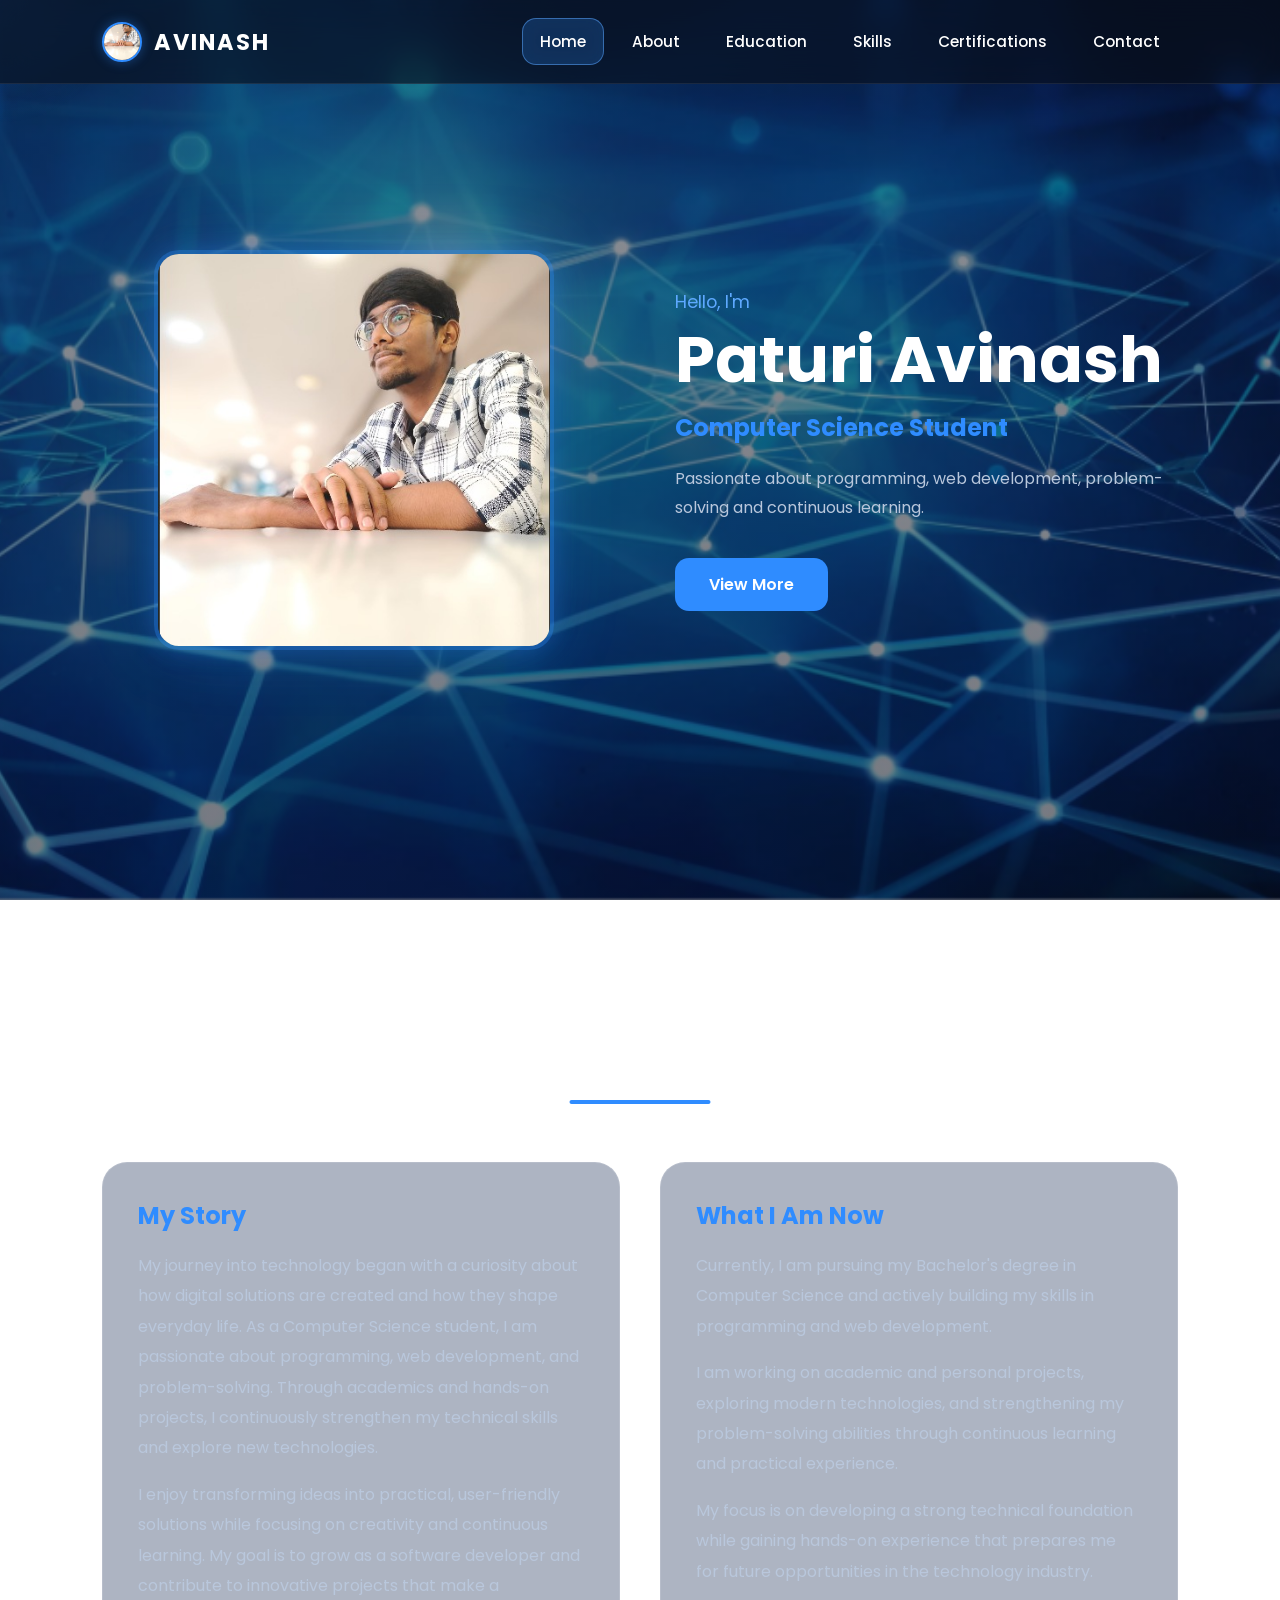
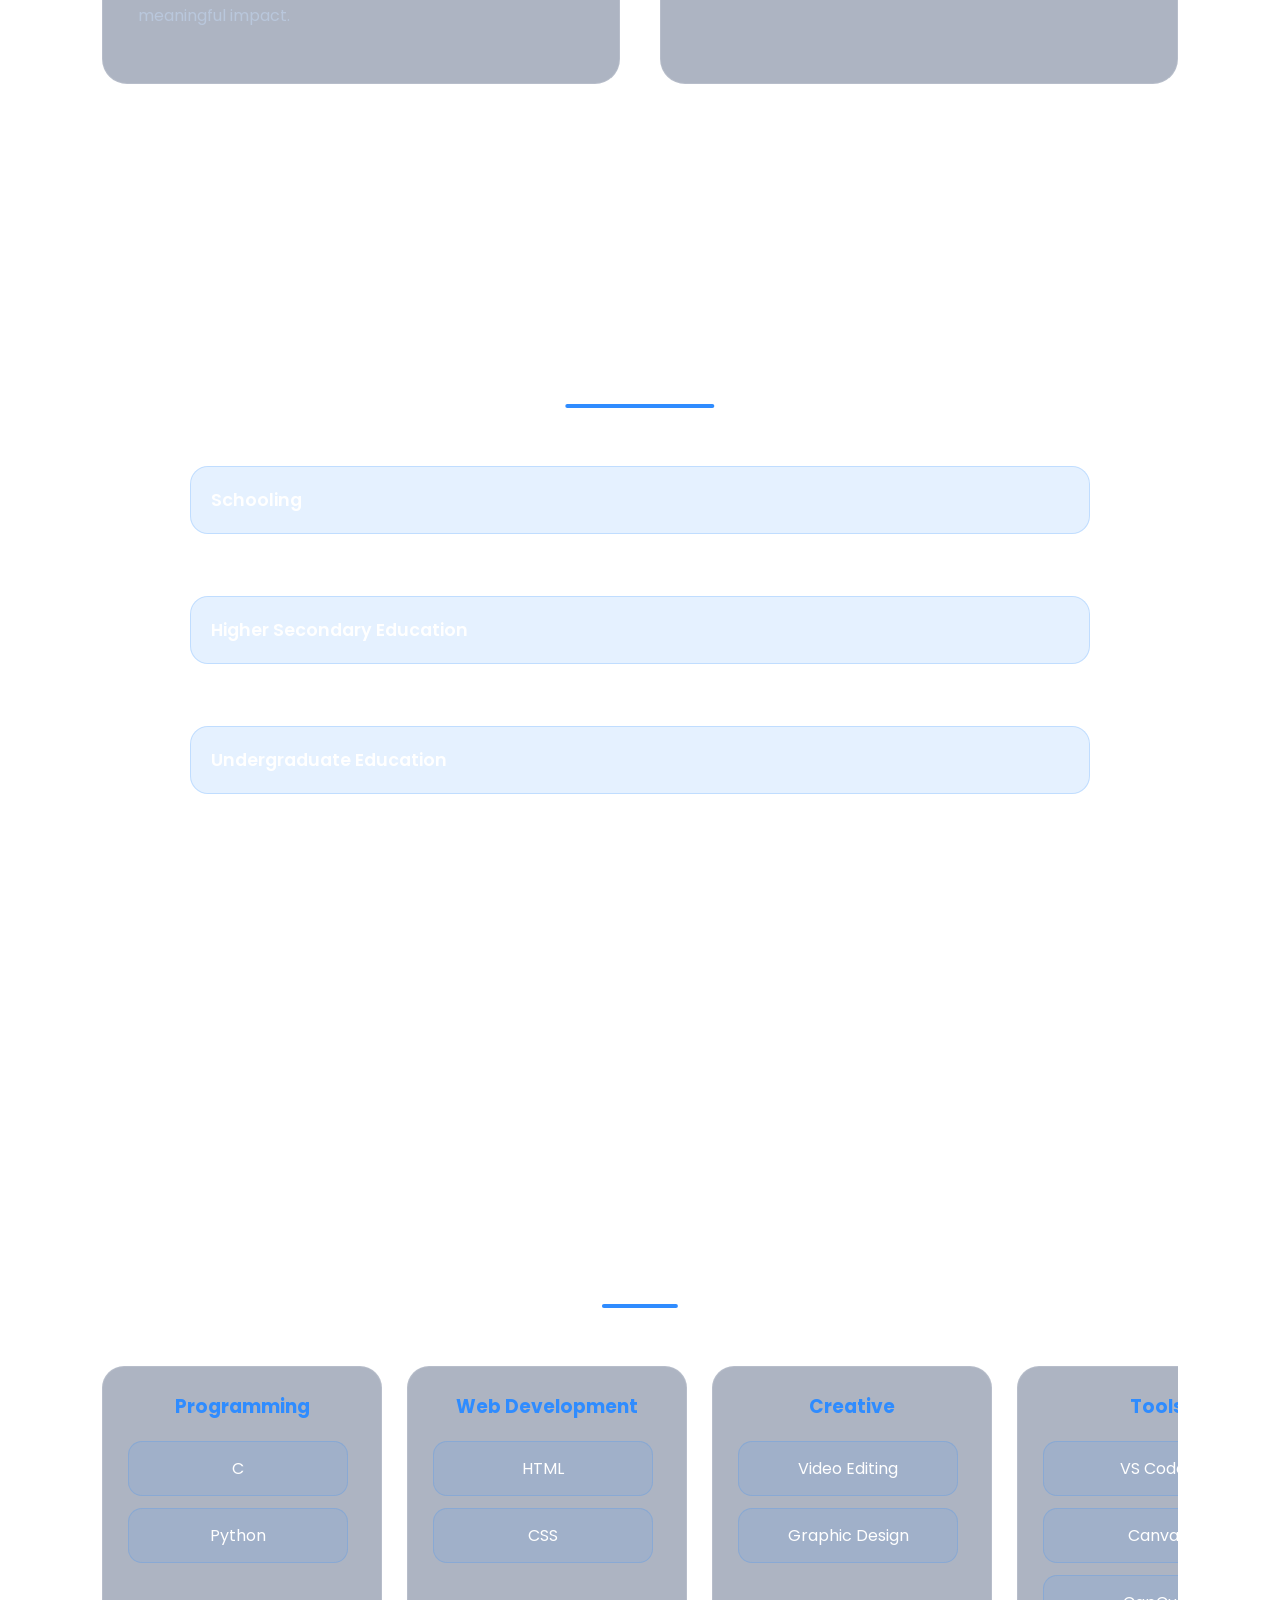
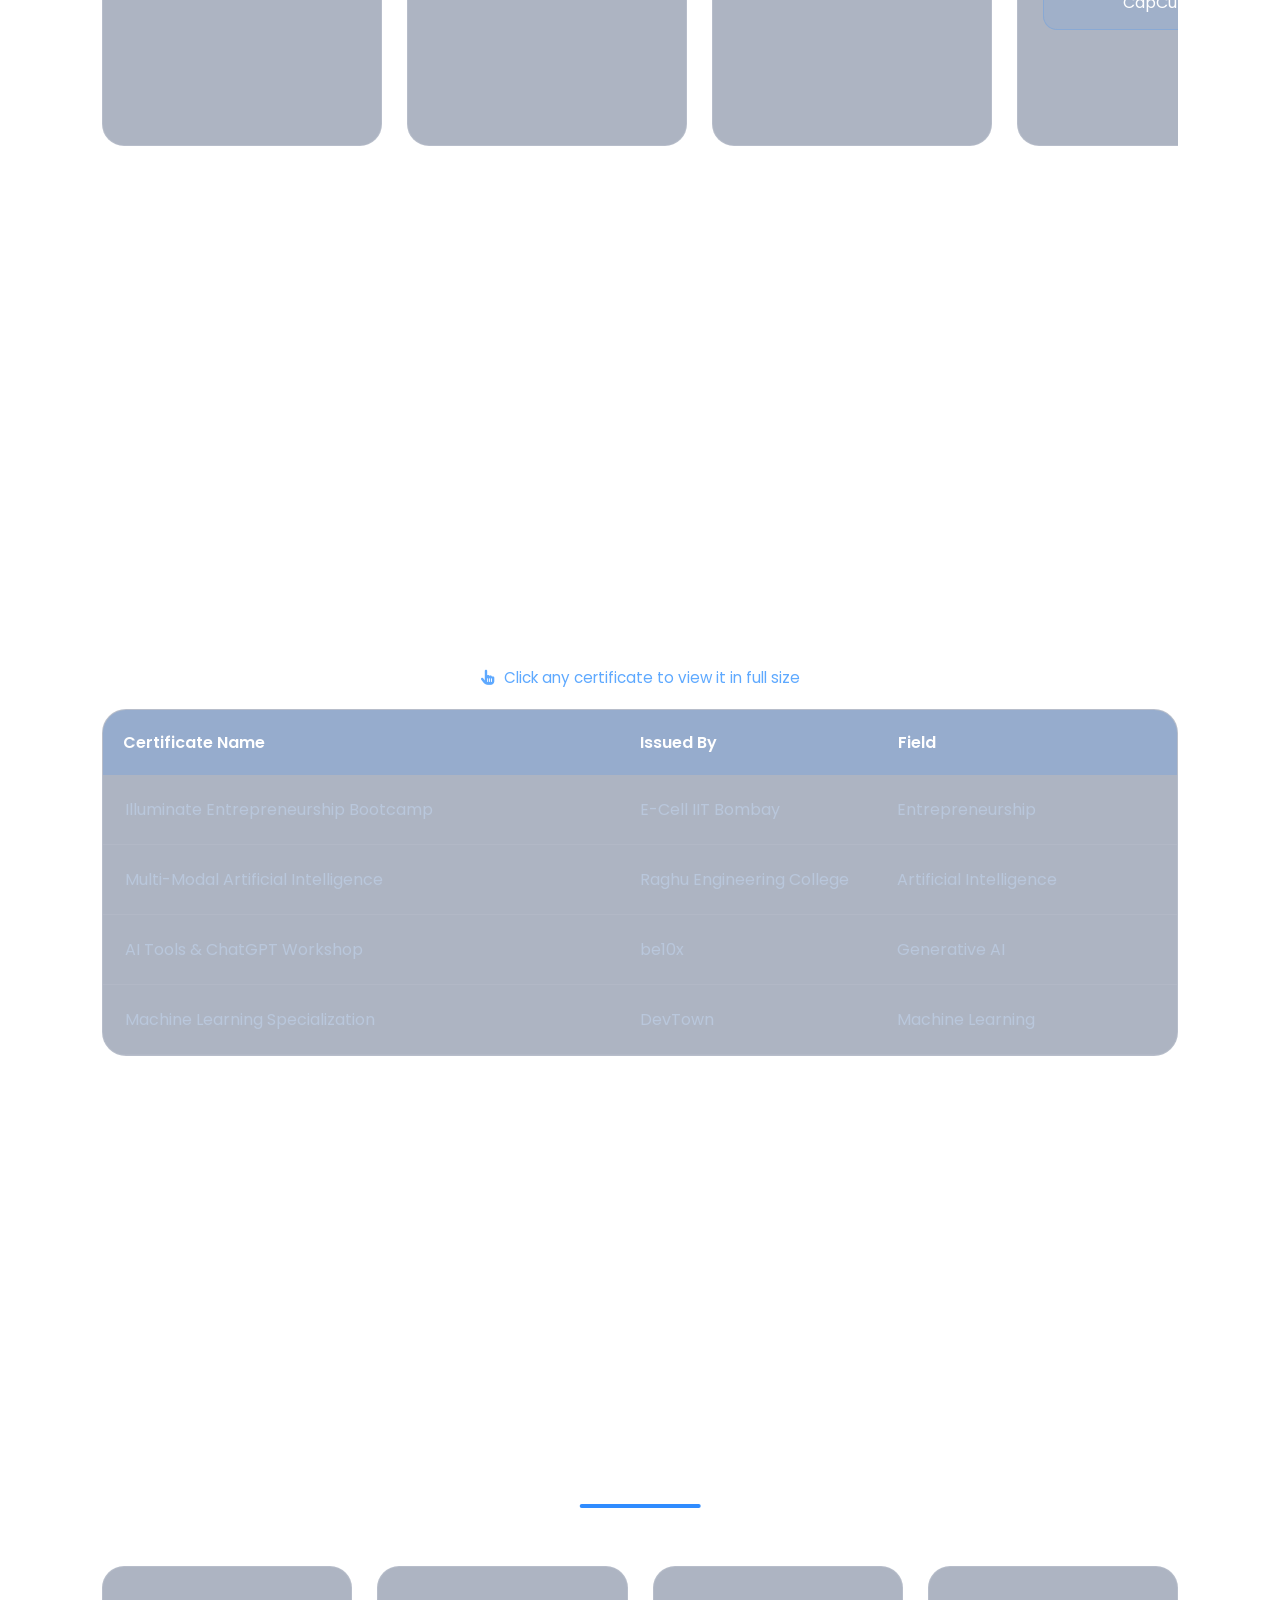
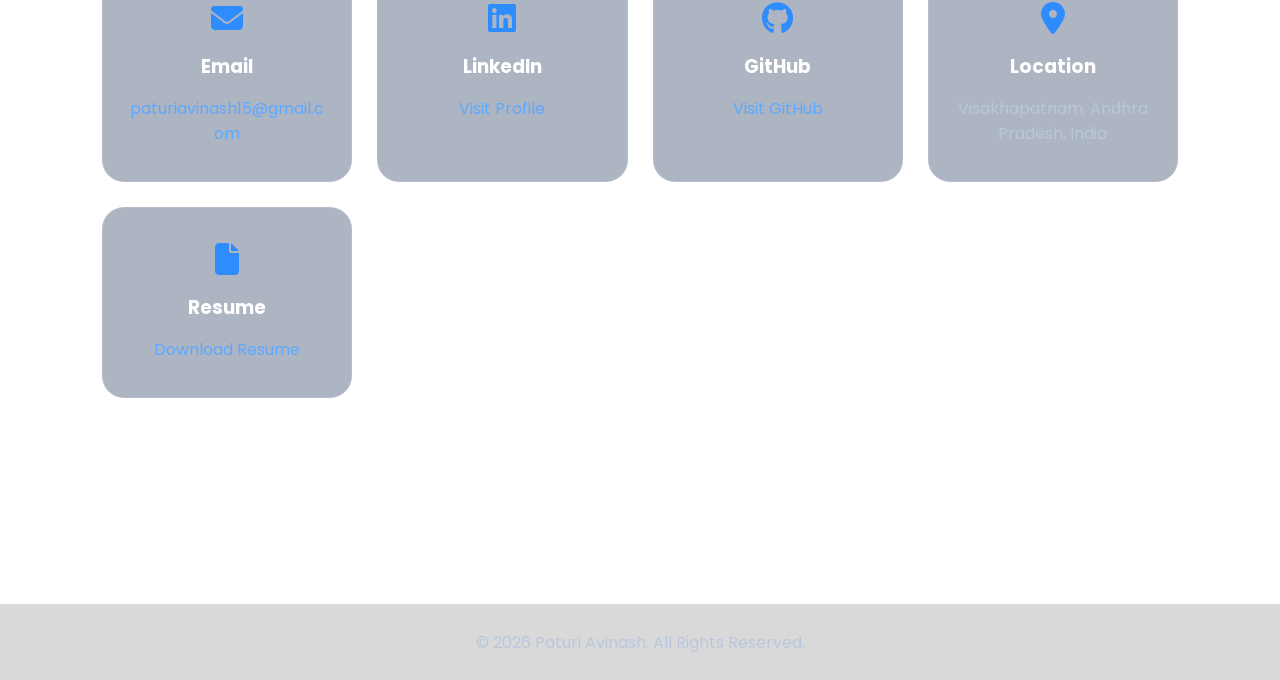
==== index.html @ 37dddea9 "Add files via upload" ====
<!DOCTYPE html>
<html lang="en">

<head>
    <meta charset="UTF-8">
    <meta name="viewport" content="width=device-width, initial-scale=1.0">
    <title>Paturi Avinash | Portfolio</title>

    <!--Favicon-->
    <link rel="icon" href="assets/favicon.png">

    <!-- CSS -->
    <link rel="stylesheet" href="style.css">

    <!-- Font Awesome -->
    <link rel="stylesheet" href="https://cdnjs.cloudflare.com/ajax/libs/font-awesome/6.5.2/css/all.min.css">

    <!-- Google Fonts -->
    <link href="https://fonts.googleapis.com/css2?family=Poppins:wght@300;400;500;600;700&display=swap"
        rel="stylesheet">
</head>

<body>

    <!-- Cursor Glow -->
    <div class="cursor-glow"></div>

    <!-- Scroll Progress -->
    <div id="progress-bar"></div>

    <!-- ================= NAVBAR ================= -->

<header>
    <nav class="navbar">

        <div class="logo">

            <img
                src="images/profile.jpg"
                class="navbar-avatar"
                alt="Profile">

            <span>AVINASH</span>

        </div>

        <div class="nav-wrapper">

            <ul class="nav-links">

                <div class="active-pill"></div>

                <li><a href="#home" class="nav-link active">Home</a></li>
                <li><a href="#about" class="nav-link">About</a></li>
                <li><a href="#education" class="nav-link">Education</a></li>
                <li><a href="#skills" class="nav-link">Skills</a></li>
                <li><a href="#certifications" class="nav-link">Certifications</a></li>
                <li><a href="#contact" class="nav-link">Contact</a></li>

            </ul>

        </div>

        <div class="menu-btn">
            <i class="fa-solid fa-bars"></i>
        </div>

    </nav>
</header>

    <!-- ================= HOME ================= -->

    <section id="home" class="section home">

        <div class="home-container">

            <div class="home-image">

                <!-- Replace profile.jpg with your image -->

                <img src="images/profile.jpg" alt="Paturi Avinash">

            </div>

            <div class="home-content">

                <p class="welcome-text">
                    Hello, I'm
                </p>

                <h1>
                    Paturi Avinash
                </h1>

                <h3 class="typing-text">
                    Computer Science Student
                </h3>

                <p class="hero-description">
                    Passionate about programming, web development,
                    problem-solving and continuous learning.
                </p>

                <a href="#about" class="btn primary-btn">
                    View More
                </a>

            </div>

        </div>

    </section>

    <!-- ================= ABOUT ================= -->

    <section id="about" class="section">

        <div class="section-title">
            <h2>About Me</h2>
        </div>

        <div class="about-container">

            <!-- MY STORY -->

            <div class="about-card">

                <h3>My Story</h3>

                <p>
                    My journey into technology began with a curiosity about how digital
                    solutions are created and how they shape everyday life.
                    As a Computer Science student, I am passionate about programming,
                    web development, and problem-solving.
                    Through academics and hands-on projects, I continuously strengthen
                    my technical skills and explore new technologies.
                </p>

                <p>
                    I enjoy transforming ideas into practical, user-friendly solutions
                    while focusing on creativity and continuous learning.
                    My goal is to grow as a software developer and contribute to
                    innovative projects that make a meaningful impact.
                </p>

            </div>

            <!-- WHAT I AM NOW -->

            <div class="about-card">

                <h3>What I Am Now</h3>

                <p>
                    Currently, I am pursuing my Bachelor's degree in Computer Science
                    and actively building my skills in programming and web development.
                </p>

                <p>
                    I am working on academic and personal projects, exploring modern
                    technologies, and strengthening my problem-solving abilities through
                    continuous learning and practical experience.
                </p>

                <p>
                    My focus is on developing a strong technical foundation while
                    gaining hands-on experience that prepares me for future
                    opportunities in the technology industry.
                </p>

            </div>

        </div>

    </section>

    <!-- ================= EDUCATION ================= -->

    <section id="education" class="section">

        <div class="section-title">
            <h2>Education</h2>
        </div>

        <div class="education-container">

            <!-- SCHOOLING -->

            <div class="edu-item">

                <div class="edu-title">
                    Schooling
                </div>

                <div class="edu-card">

                    <h4>Institution</h4>
                    <p>Narayana e-Techno School</p>

                    <h4>Board</h4>
                    <p>CBSE</p>

                    <h4>Percentage</h4>
                    <p>80%</p>

                    <h4>Duration</h4>
                    <p>2013 - 2024</p>

                </div>

            </div>

            <!-- INTERMEDIATE -->

            <div class="edu-item">

                <div class="edu-title">
                    Higher Secondary Education
                </div>

                <div class="edu-card">

                    <h4>Institution</h4>
                    <p>Narayana Junior College</p>

                    <h4>Stream</h4>
                    <p>MPC</p>

                    <h4>Percentage</h4>
                    <p>90%</p>

                    <h4>Duration</h4>
                    <p>2023 - 2025</p>

                </div>

            </div>

            <!-- BTECH -->

            <div class="edu-item">

                <div class="edu-title">
                    Undergraduate Education
                </div>

                <div class="edu-card">

                    <h4>Institution</h4>
                    <p>Raghu Engineering College</p>

                    <h4>Program</h4>
                    <p>B.Tech - Computer Science Engineering</p>

                    <h4>CGPA</h4>
                    <p>N/A</p>

                    <h4>Duration</h4>
                    <p>2025 - Present</p>

                </div>

            </div>

        </div>

    </section>

    <!-- ================= SKILLS ================= -->

    <section id="skills" class="section">

        <div class="section-title">
            <h2>Skills</h2>
        </div>

        <div class="skills-wrapper">

            <!-- Programming -->

            <div class="skill-category">

                <h3>Programming</h3>

                <div class="skills-scroll">

                    <div class="skill">C</div>
                    <div class="skill">Python</div>

                </div>

            </div>

            <!-- Web Development -->

            <div class="skill-category">

                <h3>Web Development</h3>

                <div class="skills-scroll">

                    <div class="skill">HTML</div>
                    <div class="skill">CSS</div>

                </div>

            </div>

            <!-- Creative -->

            <div class="skill-category">

                <h3>Creative</h3>

                <div class="skills-scroll">

                    <div class="skill">Video Editing</div>
                    <div class="skill">Graphic Design</div>

                </div>

            </div>

            <!-- Tools -->

            <div class="skill-category">

                <h3>Tools</h3>

                <div class="skills-scroll">

                    <div class="skill">VS Code</div>
                    <div class="skill">Canva</div>
                    <div class="skill">CapCut</div>

                </div>

            </div>

            <!-- Soft Skills -->

            <div class="skill-category">

                <h3>Soft Skills</h3>

                <div class="skills-scroll">

                    <div class="skill">Communication</div>
                    <div class="skill">Teamwork</div>
                    <div class="skill">Problem Solving</div>

                </div>

            </div>

        </div>

    </section>

    <!-- ================= CERTIFICATIONS ================= -->

    <section id="certifications" class="section">

        <div class="section-title">
            <h2>
                 Certifications
                <span class="cert-tip">
                 Click to View
              </span>
             </h2>
        </div>

        <div class="certificate-note">
        <i class="fas fa-hand-pointer"></i>
        Click any certificate to view it in full size
        </div>


        <div class="certificate-box">

            <div class="certificate-header">

                <div>Certificate Name</div>
                <div>Issued By</div>
                <div>Field</div>

            </div>

            <div class="certificate-scroll">

                <!-- Certificate 1 -->

                <div class="certificate-row" data-image="images/illuminate.jpg">

                    <div>Illuminate Entrepreneurship Bootcamp</div>
                    <div>E-Cell IIT Bombay</div>
                    <div>Entrepreneurship</div>

                </div>

                <!-- Certificate 2 -->

                <div class="certificate-row" data-image="images/multimodal-ai.jpg">

                    <div>Multi-Modal Artificial Intelligence</div>
                    <div>Raghu Engineering College</div>
                    <div>Artificial Intelligence</div>

                </div>

                <!-- Certificate 3 -->

                <div class="certificate-row" data-image="images/ai-tools.jpg">

                    <div>AI Tools & ChatGPT Workshop</div>
                    <div>be10x</div>
                    <div>Generative AI</div>

                </div>

                <!-- DevTown -->

                <div class="certificate-row specialization">

                    <div>Machine Learning Specialization</div>
                    <div>DevTown</div>
                    <div>Machine Learning</div>

                    <div class="sub-certificates">

    <div class="certificate-mini-card"
         onclick="openCertificate('images/devtown-1.jpg')">

        <i class="fas fa-scroll"></i>

        <span>Certificate of appreciation</span>

    </div>

    <div class="certificate-mini-card"
         onclick="openCertificate('images/devtown-2.jpg')">

        <i class="fas fa-scroll"></i>

        <span>Google developers group on campus</span>

    </div>

    <div class="certificate-mini-card"
         onclick="openCertificate('images/devtown-3.jpg')">

        <i class="fas fa-scroll"></i>

        <span>Certification of participation</span>

    </div>

    <div class="certificate-mini-card"
         onclick="openCertificate('images/devtown-4.jpg')">

        <i class="fas fa-scroll"></i>

        <span>Microsoft student chapter</span>

    </div>

</div>

                </div>

            </div>

        </div>

    </section>

    <!-- ================= CONTACT ================= -->

    <section id="contact" class="section">

        <div class="section-title">
            <h2>Contact</h2>
        </div>

        <div class="contact-container">

            <div class="contact-card">

                <i class="fa-solid fa-envelope"></i>

                <h3>Email</h3>

                <a href="mailto:paturiavinash15@gmail.com">
                    paturiavinash15@gmail.com
                </a>

            </div>

            <div class="contact-card">

                <i class="fa-brands fa-linkedin"></i>

                <h3>LinkedIn</h3>

                <a href="https://www.linkedin.com/in/paturiavinash" target="_blank">
                    Visit Profile
                </a>

            </div>

            <div class="contact-card">

                <i class="fa-brands fa-github"></i>

                <h3>GitHub</h3>

                <a href="https://github.com/PaturiAvinash078"target="_blank">
                    Visit GitHub
                 </a>

            </div>

            <div class="contact-card">

                <i class="fa-solid fa-location-dot"></i>

                <h3>Location</h3>

                <span>
                    Visakhapatnam, Andhra Pradesh, India
                </span>

            </div>

            <div class="contact-card">

                <i class="fa-solid fa-file"></i>

                <h3>Resume</h3>

                <a href="assets/resume.pdf" download>
                    Download Resume
                </a>

            </div>

        </div>

    </section>

    <!-- ================= CERTIFICATE MODAL ================= -->

    <div class="certificate-modal">

        <span class="close-modal">
            &times;
        </span>

        <img src="" id="certificate-preview">

    </div>

    <!-- JavaScript -->

    <script src="script.js"></script>

    <footer class="footer">
    <p>© 2026 Paturi Avinash. All Rights Reserved.</p>
</footer>

</body>

</html>
---- style.css ----
/* =====================================
   GOOGLE RESET
===================================== */

*{
    margin:0;
    padding:0;
    box-sizing:border-box;
    scroll-behavior:smooth;
}

:root{
    --bg:#07111f;
    --card:#0d1d33;
    --glass:rgba(20,40,80,0.35);
    --primary:#2f8cff;
    --secondary:#5ea9ff;
    --text:#ffffff;
    --text-light:#b9c7dc;
    --border:rgba(255,255,255,0.12);
}

body{
    font-family:'Poppins',sans-serif;

    background-image:
    linear-gradient(
        rgba(5,10,25,0.45),
        rgba(5,10,25,0.55)
    ),
    url("images/background.jpg");

    background-size:cover;

    background-position:center;

    background-repeat:no-repeat;

    background-attachment:fixed;

    color:var(--text);

    overflow-x:hidden;
}

/* =====================================
   SCROLLBAR
===================================== */

::-webkit-scrollbar{
    width:8px;
}

::-webkit-scrollbar-track{
    background:#08111d;
}

::-webkit-scrollbar-thumb{
    background:var(--primary);
    border-radius:20px;
}

/* =====================================
   PROGRESS BAR
===================================== */

#progress-bar{
    position:fixed;
    top:0;
    left:0;
    height:4px;
    width:0%;
    background:var(--primary);
    z-index:9999;
}

/* =====================================
   CURSOR GLOW
===================================== */

.cursor-glow{
    position:fixed;
    width:250px;
    height:250px;
    background:radial-gradient(
        circle,
        rgba(47,140,255,.18),
        transparent 70%
    );
    pointer-events:none;
    z-index:1;
    transform:translate(-50%,-50%);
}

/* =====================================
   SECTION
===================================== */

.section{
    min-height:100vh;
    padding:120px 8%;
    position:relative;
}

.section-title{
    text-align:center;
    margin-bottom:70px;
}

.section-title h2{
    font-size:3rem;
    font-weight:700;
    color:white;
    position:relative;
    display:inline-block;
}

.section-title h2::after{
    content:"";
    position:absolute;
    width:60%;
    height:4px;
    background:var(--primary);
    left:50%;
    bottom:-12px;
    transform:translateX(-50%);
    border-radius:20px;
}

/* =====================================
   NAVBAR
===================================== */

header{
    position:fixed;
    width:100%;
    top:0;
    z-index:1000;
}

.navbar{
    display:flex;
    justify-content:space-between;
    align-items:center;
    padding:18px 8%;
    backdrop-filter:blur(18px);
    background:rgba(8,16,30,.65);
    border-bottom:1px solid rgba(255,255,255,.08);
}

.logo{
    font-size:1.4rem;
    font-weight:700;
    letter-spacing:2px;
    color:white;
    display:flex;
    align-items:center;
    gap:12px;
      position:relative;
    z-index:5;
}

.navbar-avatar{

    width:40px;
    height:40px;

    border-radius:50%;

    object-fit:cover;

    border:2px solid var(--primary);

    opacity:0;

    transform:scale(0);

    transition:.4s ease;

    box-shadow:
        0 0 12px rgba(47,140,255,.4);
}

.navbar-avatar.show{

    opacity:1;

    transform:scale(1);
}

.nav-links{
    list-style:none;
    display:flex;
    gap:10px;
    position:relative;
}

.nav-links li{
    position:relative;
    z-index:2;
}

.nav-link{
    text-decoration:none;
    color:white;
    font-size:.95rem;
    font-weight:500;
    padding:12px 18px;
    display:block;
    transition:.3s;

     position:relative;
    z-index:3;
}

.nav-link:hover{
    color:white;
     transition:0.3s ease;
}
.active-pill{
    position:absolute;
    height:100%;
    width:95px;
    background:rgba(47,140,255,.25);
    border:1px solid rgba(94,169,255,.5);
    backdrop-filter:blur(10px);
    border-radius:14px;
     transition:
        left .35s ease,
        width .35s ease,
        top .35s ease,
        height .35s ease;

    z-index:0;  
}

.menu-btn{
    display:none;
    color:white;
    font-size:1.4rem;
    cursor:pointer;
}

/* =====================================
   HOME SECTION
===================================== */

.home{
    display:flex;
    align-items:center;
}

.home-container{
    width:100%;
    display:flex;
    justify-content:space-between;
    align-items:center;
    gap:70px;
}

.home-image{
    flex:1;
    display:flex;
    justify-content:center;
}

.home-image img{
    width:400px;
    height:400px;
    object-fit:cover;
    object-position:center 10%;
    border-radius:25px;
    border:4px solid rgba(47,140,255,.4);
    box-shadow:
        0 0 25px rgba(47,140,255,.25),
        0 0 70px rgba(47,140,255,.15);
    transition:.5s;
}

.home-image img:hover{
    transform:translateY(-10px) scale(1.02);
}

.home-content{
    flex:1;
}

.welcome-text{
    color:var(--secondary);
    font-size:1.1rem;
    margin-bottom:10px;
}

.home-content h1{
    font-size:4rem;
    line-height:1.1;
    margin-bottom:15px;
}

.typing-text{
    color:var(--primary);
    margin-bottom:20px;
    font-size:1.5rem;
}

.hero-description{
    color:var(--text-light);
    line-height:1.8;
    max-width:600px;
    margin-bottom:35px;
}

.btn{
    display:inline-block;
    padding:14px 34px;
    text-decoration:none;
    border-radius:14px;
    transition:.4s;
    font-weight:600;
}

.primary-btn{
    background:var(--primary);
    color:white;
}

.primary-btn:hover{
    transform:translateY(-5px);
    box-shadow:0 10px 25px rgba(47,140,255,.35);
}

/* =====================================
   ABOUT SECTION
===================================== */

.about-container{
    display:grid;
    grid-template-columns:repeat(2,1fr);
    gap:40px;
}

.about-card{
    background:var(--glass);
    border:1px solid var(--border);
    backdrop-filter:blur(16px);
    border-radius:25px;
    padding:35px;
    transition:.4s;
}

.about-card:hover{
    transform:translateY(-12px);
    box-shadow:0 15px 35px rgba(47,140,255,.18);
    border-color:rgba(47,140,255,.35);
}

.about-card h3{
    color:var(--primary);
    margin-bottom:18px;
    font-size:1.5rem;
}

.about-card p{
    color:var(--text-light);
    line-height:1.9;
    margin-bottom:16px;
}

/* =====================================
   EDUCATION
===================================== */

.education-container{
    display:flex;
    flex-direction:column;
    gap:10px;
    max-width:900px;
    margin:auto;
}

.edu-item{
    position:relative;
}

.edu-title{
    background:rgba(47,140,255,.12);
    border:1px solid rgba(47,140,255,.2);
    padding:20px;
    border-radius:18px;
    font-size:1.1rem;
    font-weight:600;
    cursor:pointer;
    transition:.4s;
}

.edu-title:hover{
    background:rgba(47,140,255,.22);
    transform:translateY(-4px);
}

.edu-card{
    max-height:0;
    overflow:hidden;
    opacity:0;
    margin-top:0;
    transition:
        max-height .5s ease,
        opacity .5s ease,
        margin-top .5s ease;
}

.edu-item:hover .edu-card{
    max-height:500px;
    opacity:1;
    margin-top:18px;
}

.edu-card{
    background:rgba(47,140,255,.10);
    backdrop-filter:blur(14px);
    border:1px solid rgba(47,140,255,.22);
    border-radius:20px;
    padding:25px;
}

.edu-card h4{
    color:var(--primary);
    margin-top:10px;
    margin-bottom:6px;
}

.edu-card p{
    color:var(--text-light);
    margin-bottom:12px;
}

/* =====================================
   SCROLL REVEAL
===================================== */

.reveal{
    opacity:0;
    transform:translateY(40px);
    transition:all .8s ease;
}

.reveal.active{
    opacity:1;
    transform:translateY(0);
}
/* =====================================
   SKILLS SECTION
===================================== */

.skills-wrapper{
    display:flex;
    gap:25px;
    overflow-x:auto;
    padding-bottom:15px;
    scroll-behavior:smooth;
}

.skills-wrapper::-webkit-scrollbar{
    height:8px;
}

.skills-wrapper::-webkit-scrollbar-thumb{
    background:var(--primary);
    border-radius:20px;
}

.skill-category{
    min-width:280px;
    max-width:280px;
    height:380px;

    background:var(--glass);
    backdrop-filter:blur(16px);

    border:1px solid var(--border);
    border-radius:22px;

    padding:25px;

    transition:.4s;
    flex-shrink:0;
}

.skill-category:hover{
    transform:translateY(-10px);
    border-color:rgba(47,140,255,.4);
    box-shadow:0 15px 35px rgba(47,140,255,.18);
}

.skill-category h3{
    color:var(--primary);
    margin-bottom:20px;
    text-align:center;
}

.skills-scroll{
    height:280px;
    overflow-y:auto;
    padding-right:8px;
}

.skills-scroll::-webkit-scrollbar{
    width:6px;
}

.skills-scroll::-webkit-scrollbar-thumb{
    background:var(--primary);
    border-radius:20px;
}

.skill{
    background:rgba(47,140,255,.10);

    border:1px solid rgba(47,140,255,.20);

    padding:14px;
    margin-bottom:12px;

    border-radius:14px;

    text-align:center;

    transition:.35s;
    cursor:pointer;
}

.skill:hover{
    background:rgba(47,140,255,.25);
    transform:translateX(8px);
    box-shadow:0 5px 15px rgba(47,140,255,.18);
}

/* =====================================
   CERTIFICATIONS
===================================== */

.certificate-box{
    max-width:1200px;
    margin:auto;

    background:var(--glass);

    backdrop-filter:blur(18px);

    border:1px solid var(--border);

    border-radius:24px;

    overflow:hidden;
}

.certificate-header{
    display:grid;
    grid-template-columns:2fr 1fr 1fr;

    background:rgba(47,140,255,.18);

    padding:20px;

    font-weight:600;

    color:white;
}

.certificate-scroll{
    max-height:500px;
    overflow-y:auto;
}

.certificate-scroll::-webkit-scrollbar{
    width:8px;
}

.certificate-scroll::-webkit-scrollbar-thumb{
    background:var(--primary);
    border-radius:20px;
}

.certificate-row{
    display:grid;
    grid-template-columns:2fr 1fr 1fr;

    padding:22px;

    border-bottom:1px solid rgba(255,255,255,.05);

    transition:.35s;

    cursor:pointer;

    position:relative;
}

.certificate-row:hover{
    background:rgba(47,140,255,.12);

    transform:scale(1.01);
}

.certificate-row div{
    color:var(--text-light);
}

/* =====================================
   DEVTOWN SPECIALIZATION
===================================== */

.specialization{
    position:relative;
}

.sub-certificates{

    position:absolute;
    left:30px;
    top:100%;

    width:420px;

    background:rgba(47,140,255,.12);

    backdrop-filter:blur(20px);

    border:1px solid rgba(47,140,255,.25);

    border-radius:18px;

    padding:18px;

    opacity:0;
    visibility:hidden;

    transition:.35s;

    z-index:50;

    display:grid;
    grid-template-columns:1fr 1fr;
    gap:15px;
}
.specialization:hover .sub-certificates{
    opacity:1;
    visibility:visible;
    transform:translateY(10px);
}
.certificate-mini-card{

    background:rgba(255,255,255,.05);

    border:1px solid rgba(255,255,255,.08);

    border-radius:14px;

    padding:15px;

    cursor:pointer;

    transition:.35s;

    text-align:center;
}

.certificate-mini-card:hover{

    transform:translateY(-5px);

    background:rgba(47,140,255,.18);

    border-color:rgba(47,140,255,.35);

    box-shadow:0 8px 20px rgba(47,140,255,.25);
}

.certificate-mini-card i{

    font-size:1.5rem;

    color:#5ea9ff;

    margin-bottom:10px;

    display:block;
}

.certificate-mini-card span{

    font-size:.85rem;

    color:white;

    line-height:1.4;

    display:block;
}

/* =====================================
   CERTIFICATE MODAL
===================================== */

.certificate-modal{
    position:fixed;

    top:0;
    left:0;

    width:100%;
    height:100%;

    background:rgba(0,0,0,.90);

    display:flex;

    justify-content:center;
    align-items:center;

    opacity:0;
    visibility:hidden;

    transition:.4s;

    z-index:9999;
}

.certificate-modal.active{
    opacity:1;
    visibility:visible;
}

#certificate-preview{
    max-width:85%;
    max-height:85%;
    border-radius:12px;

    transform:scale(.85);
    transition:.4s;
}

.certificate-modal.active #certificate-preview{
    transform:scale(1);
}

.close-modal{
    position:absolute;

    top:30px;
    right:50px;

    font-size:3rem;

    color:white;

    cursor:pointer;

    transition:.3s;
}

.close-modal:hover{
    color:var(--primary);
}
.certificate-note{

    text-align:center;

    margin-bottom:20px;

    color:#5ea9ff;

    font-size:.95rem;

    display:flex;

    justify-content:center;

    align-items:center;

    gap:10px;
}

.certificate-note i{

    animation:pulse 1.8s infinite;
}

@keyframes pulse{

    0%{
        transform:scale(1);
    }

    50%{
        transform:scale(1.15);
    }

    100%{
        transform:scale(1);
    }
}
.cert-tip{

    font-size:.8rem;

    margin-left:12px;

    padding:6px 12px;

    border-radius:20px;

    background:rgba(47,140,255,.15);

    border:1px solid rgba(47,140,255,.25);

    color:#5ea9ff;

    vertical-align:middle;

    white-space:nowrap;
}

/* =====================================
   CONTACT SECTION
===================================== */

.contact-container{
    display:grid;

    grid-template-columns:
    repeat(auto-fit,minmax(250px,1fr));

    gap:25px;
}

.contact-card{
    background:var(--glass);

    backdrop-filter:blur(18px);

    border:1px solid var(--border);

    border-radius:22px;

    padding:35px 25px;

    text-align:center;

    transition:.4s;
}

.contact-card:hover{
    transform:translateY(-10px);

    border-color:rgba(47,140,255,.35);

    box-shadow:0 15px 35px rgba(47,140,255,.18);
}

.contact-card i{
    font-size:2rem;
    color:var(--primary);

    margin-bottom:18px;
}

.contact-card h3{
    margin-bottom:15px;
}

.contact-card a{
    text-decoration:none;
    color:var(--secondary);

    word-break:break-word;
}

.contact-card span{
    color:var(--text-light);
}

/* =====================================
   HOVER GLOW EFFECT
===================================== */

.about-card,
.skill-category,
.contact-card,
.edu-title,
.certificate-row{
    position:relative;
}

.about-card::before,
.skill-category::before,
.contact-card::before,
.edu-title::before{
    content:"";

    position:absolute;
    inset:0;

    border-radius:inherit;

    background:linear-gradient(
        135deg,
        rgba(47,140,255,.12),
        transparent
    );

    opacity:0;

    transition:.4s;

    pointer-events:none; 
}

.about-card:hover::before,
.skill-category:hover::before,
.contact-card:hover::before,
.edu-title:hover::before{
    opacity:1;
}
.contact-card{
    position:relative;
}

.contact-card a{
    position:relative;
    z-index:10;
}

/* =====================================
   RESPONSIVE DESIGN
===================================== */

@media(max-width:1100px){

    .home-container{
        flex-direction:column;
        text-align:center;
    }

    .hero-description{
        margin:auto;
        margin-bottom:35px;
    }

    .home-image img{
        width:320px;
        height:320px;
    }

    .about-container{
        grid-template-columns:1fr;
    }
}

@media(max-width:900px){

    .certificate-header,
    .certificate-row{
        grid-template-columns:1fr;
        gap:10px;
    }

    .certificate-header{
        text-align:center;
    }

    .certificate-row{
        text-align:center;
    }

    .sub-certificates{
        width:90%;
        left:5%;
    }
}

@media(max-width:768px){

    .navbar{
    flex-direction:row;
    justify-content:space-between;
    align-items:center;
    position:relative;
}

.logo{
    display:flex;
    align-items:center;
    gap:10px;
}

    .navbar-avatar{
    opacity:1 !important;
    transform:scale(1) !important;
}

.nav-links{
    position:fixed;

    top:80px;
    right:-100%;

    width:260px;
    height:calc(100vh - 80px);

   background:rgba(7,17,31,0.9);
   backdrop-filter:blur(15px);
   border-left:1px solid rgba(255,255,255,0.08);

    flex-direction:column;

    padding:30px;

    transition:.4s;

    z-index:999;
}

.nav-links.active{
    right:0;
}

.menu-btn{
    display:block;
    color:white;
    font-size:1.8rem;
    cursor:pointer;
    z-index:2000;
    position:relative;
}

.active-pill{
    display:none;
}

    .section{
        padding:110px 6%;
    }

    .section-title h2{
        font-size:2.3rem;
    }

    .home-content h1{
        font-size:2.8rem;
    }

    .home-image img{
        width:260px;
        height:260px;
    }
}

@media(max-width:500px){

    .home-content h1{
        font-size:2.2rem;
    }

    .typing-text{
        font-size:1.1rem;
    }

    .skill-category{
        min-width:240px;
    }

    .close-modal{
        right:20px;
        top:20px;
    }
}
.footer{
    text-align:center;
    padding:25px;
    color:#b9c7dc;
    border-top:1px solid rgba(255,255,255,.08);
    background:rgba(0,0,0,.15);
}
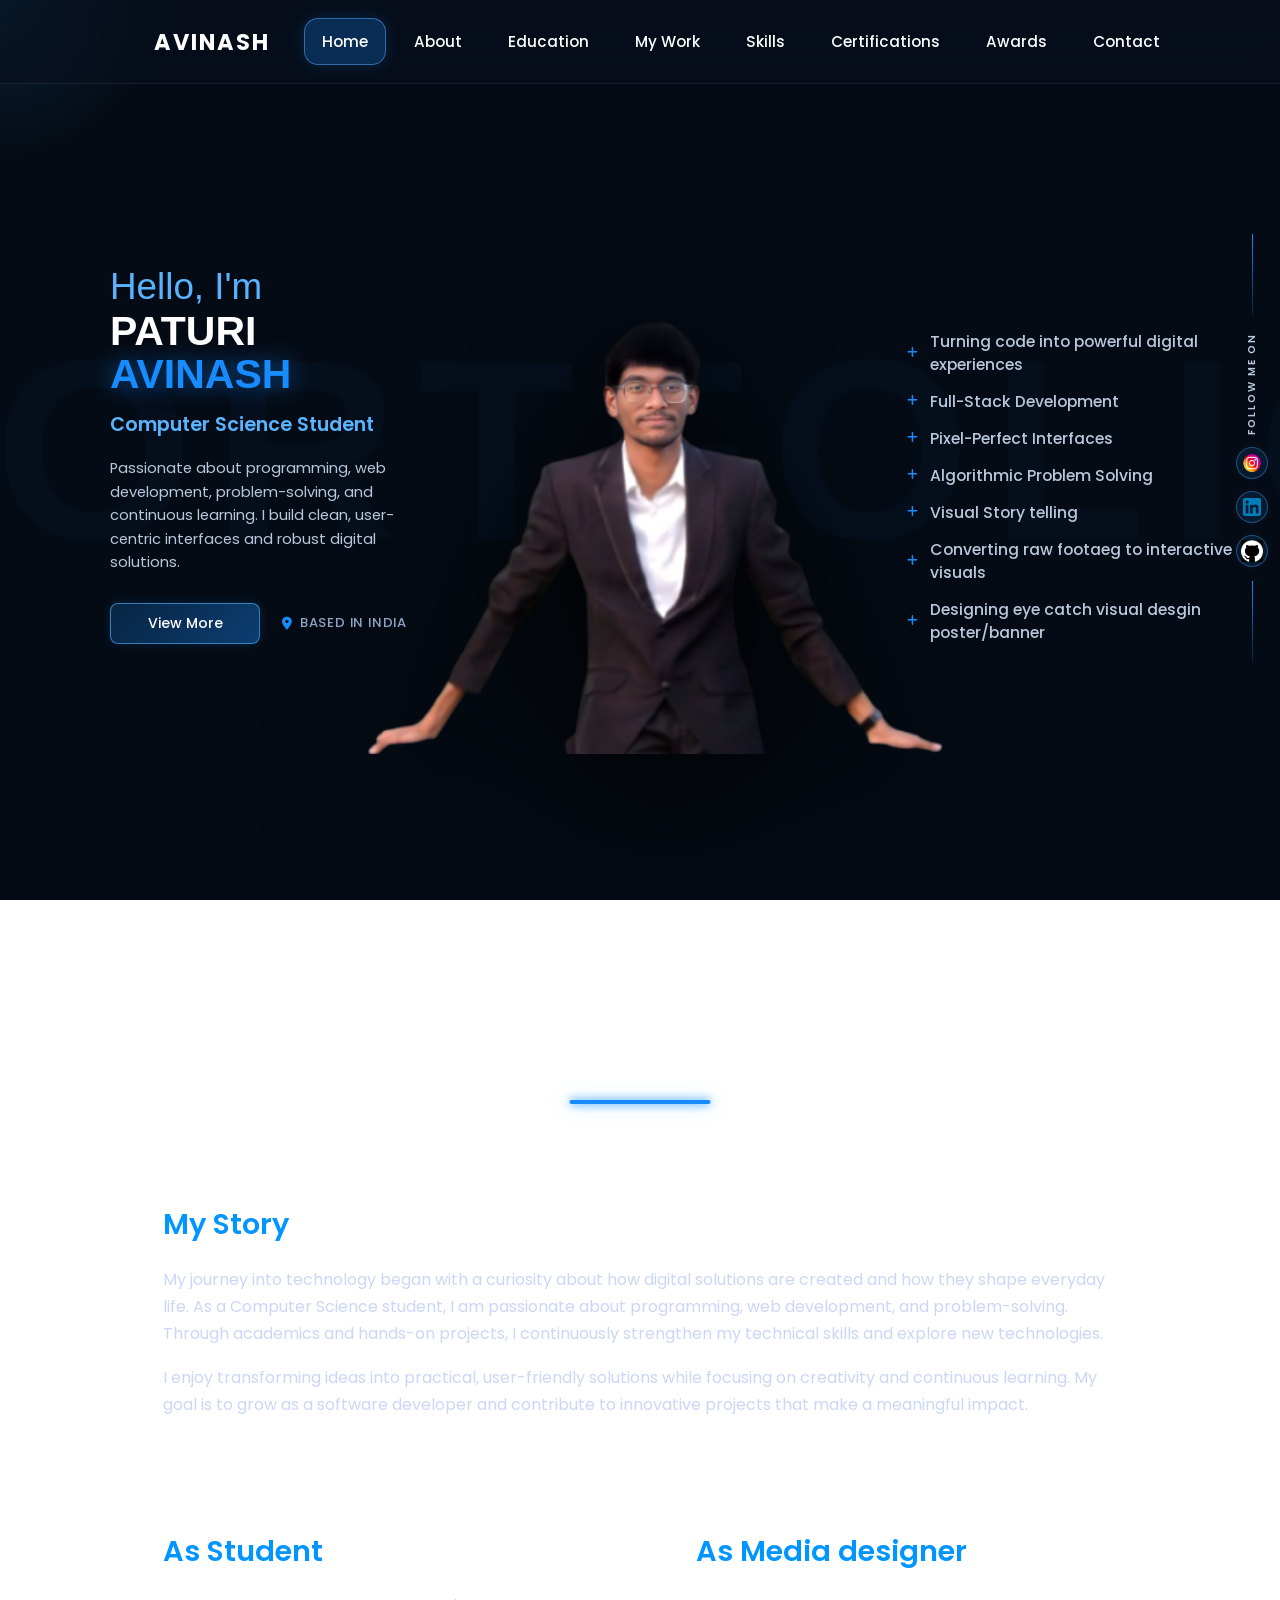
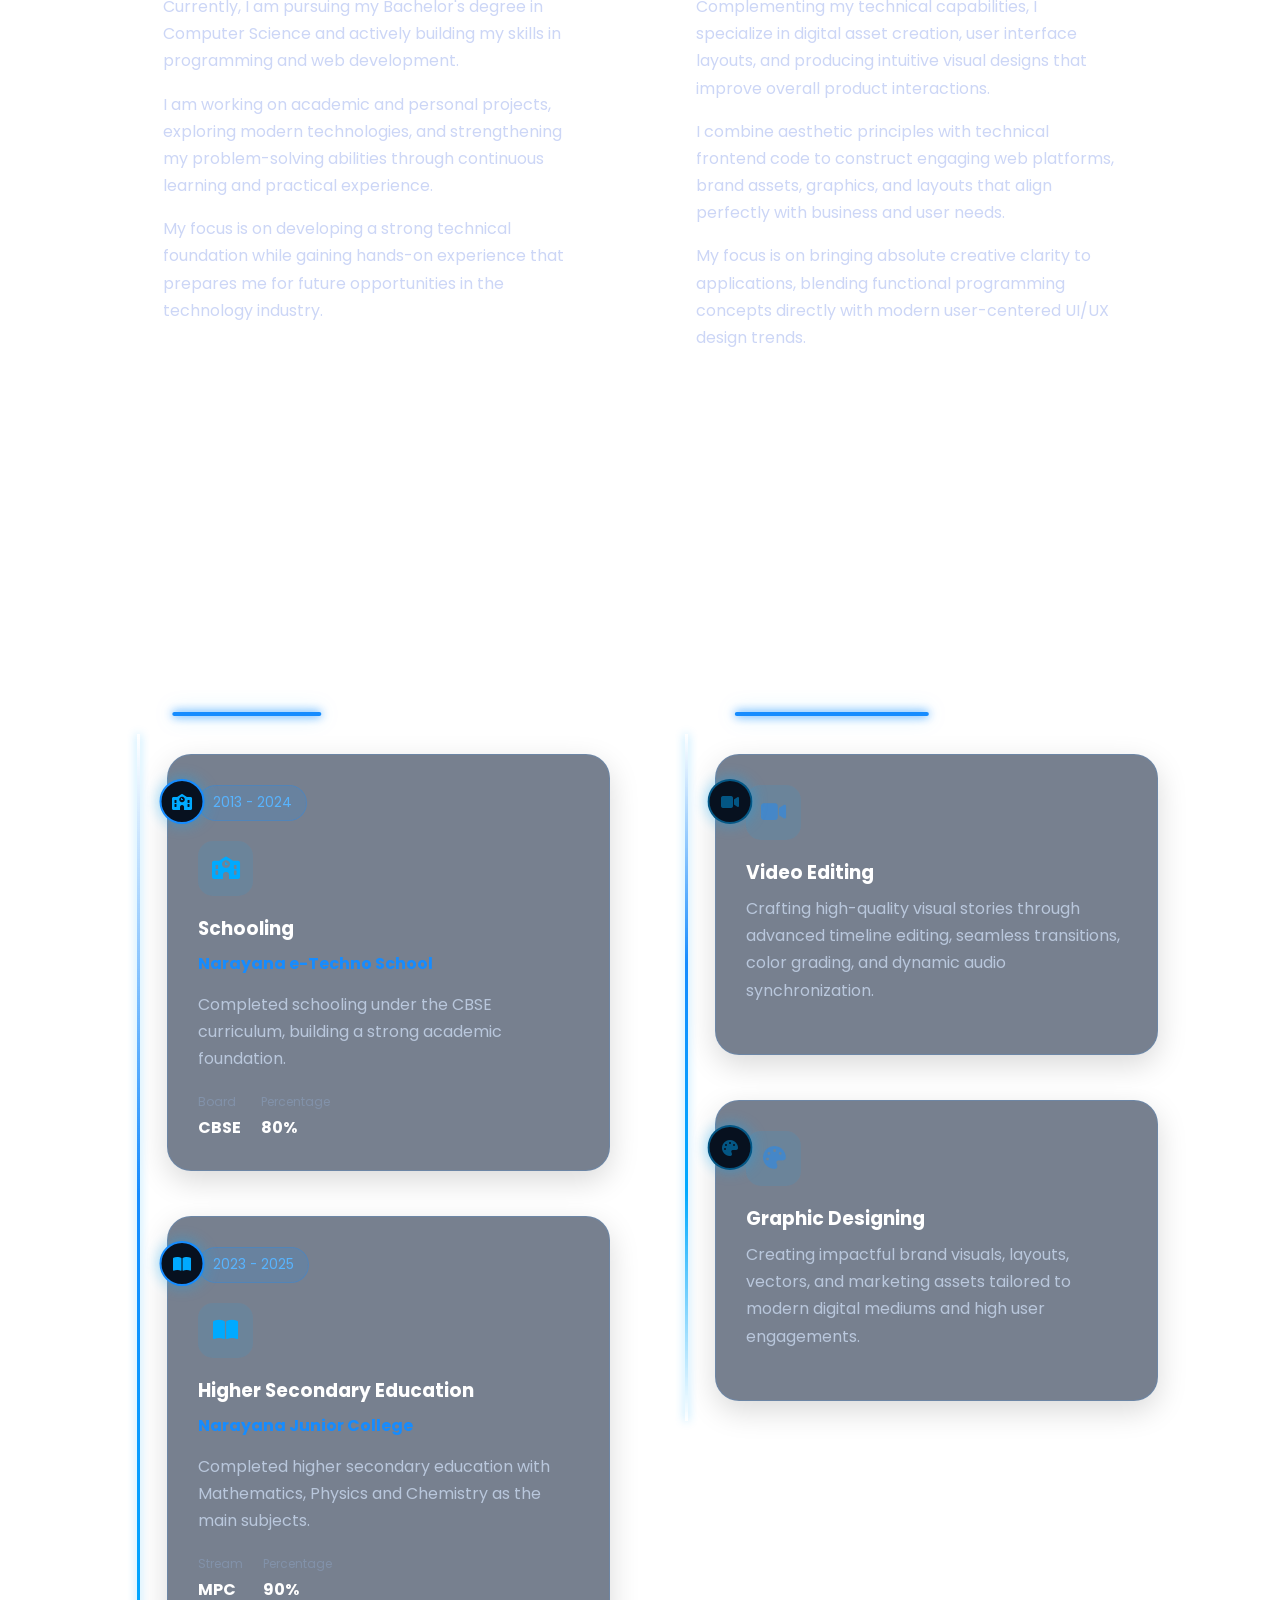
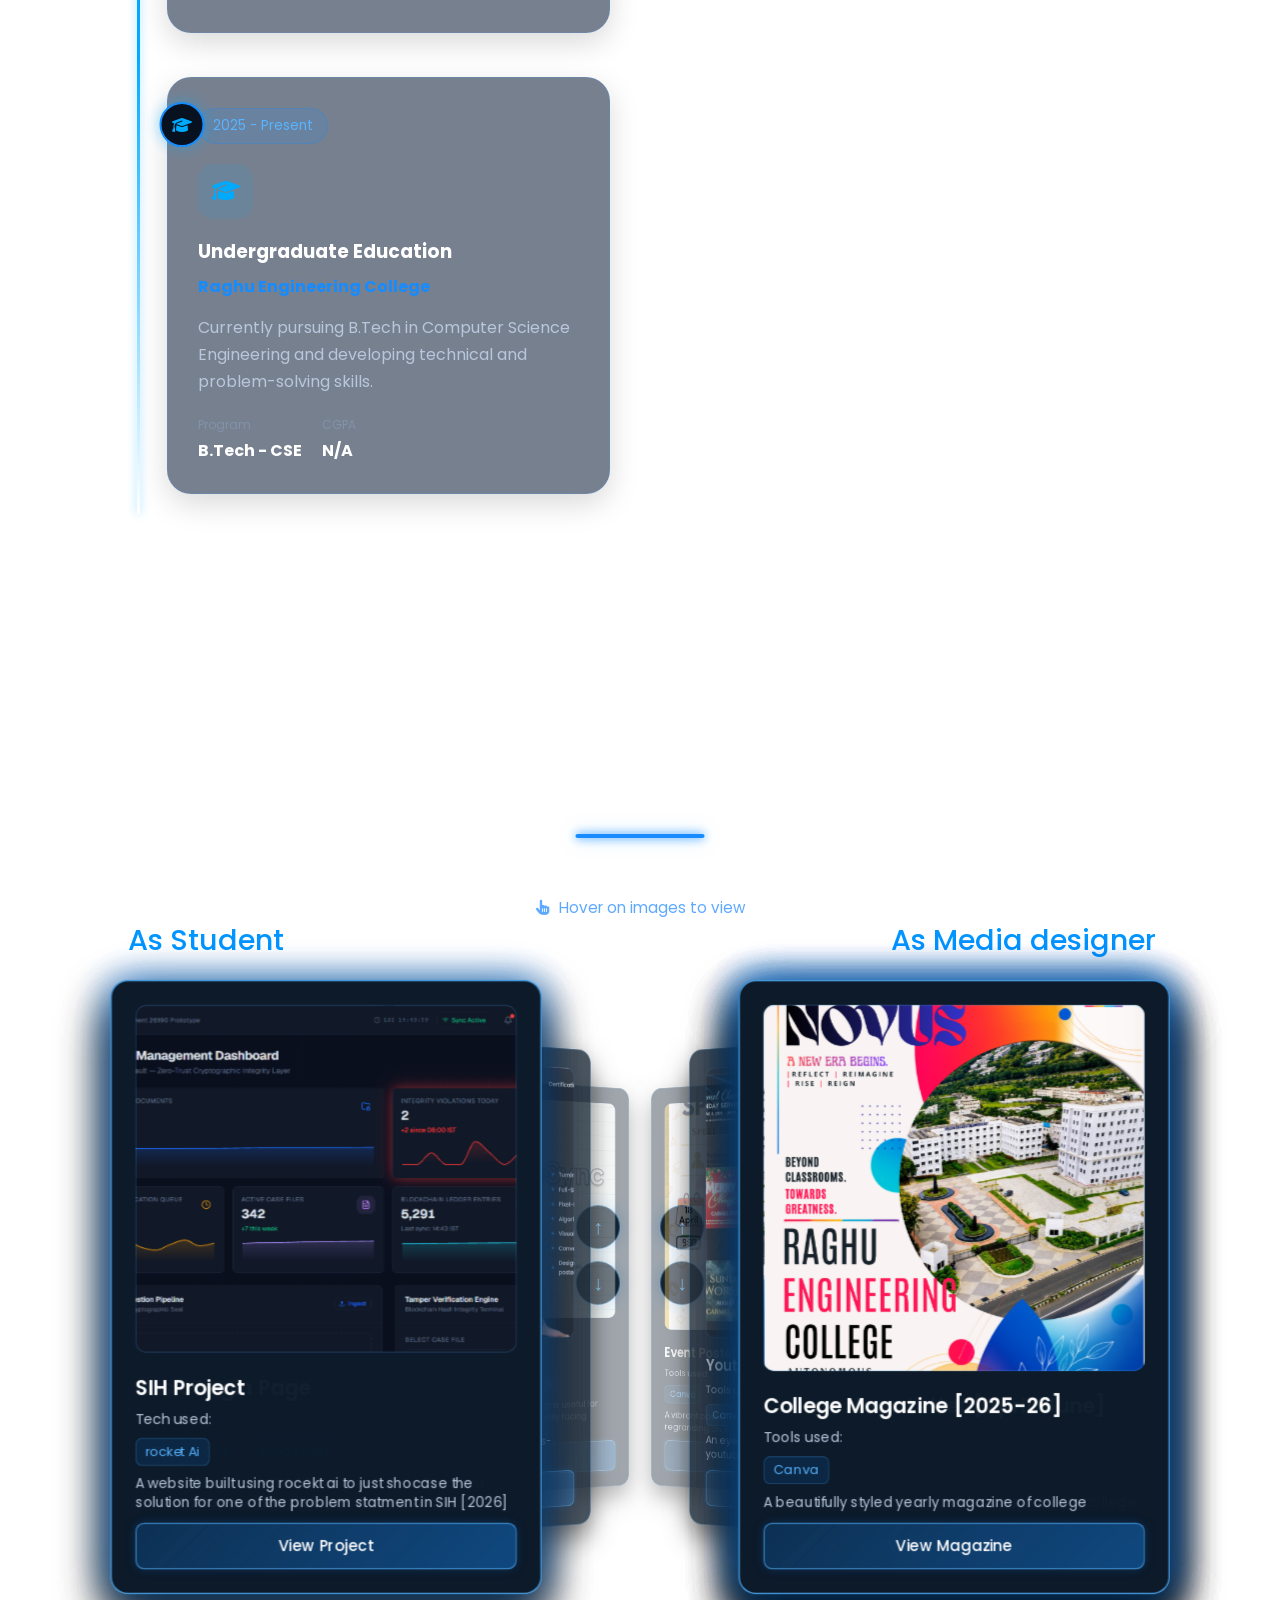
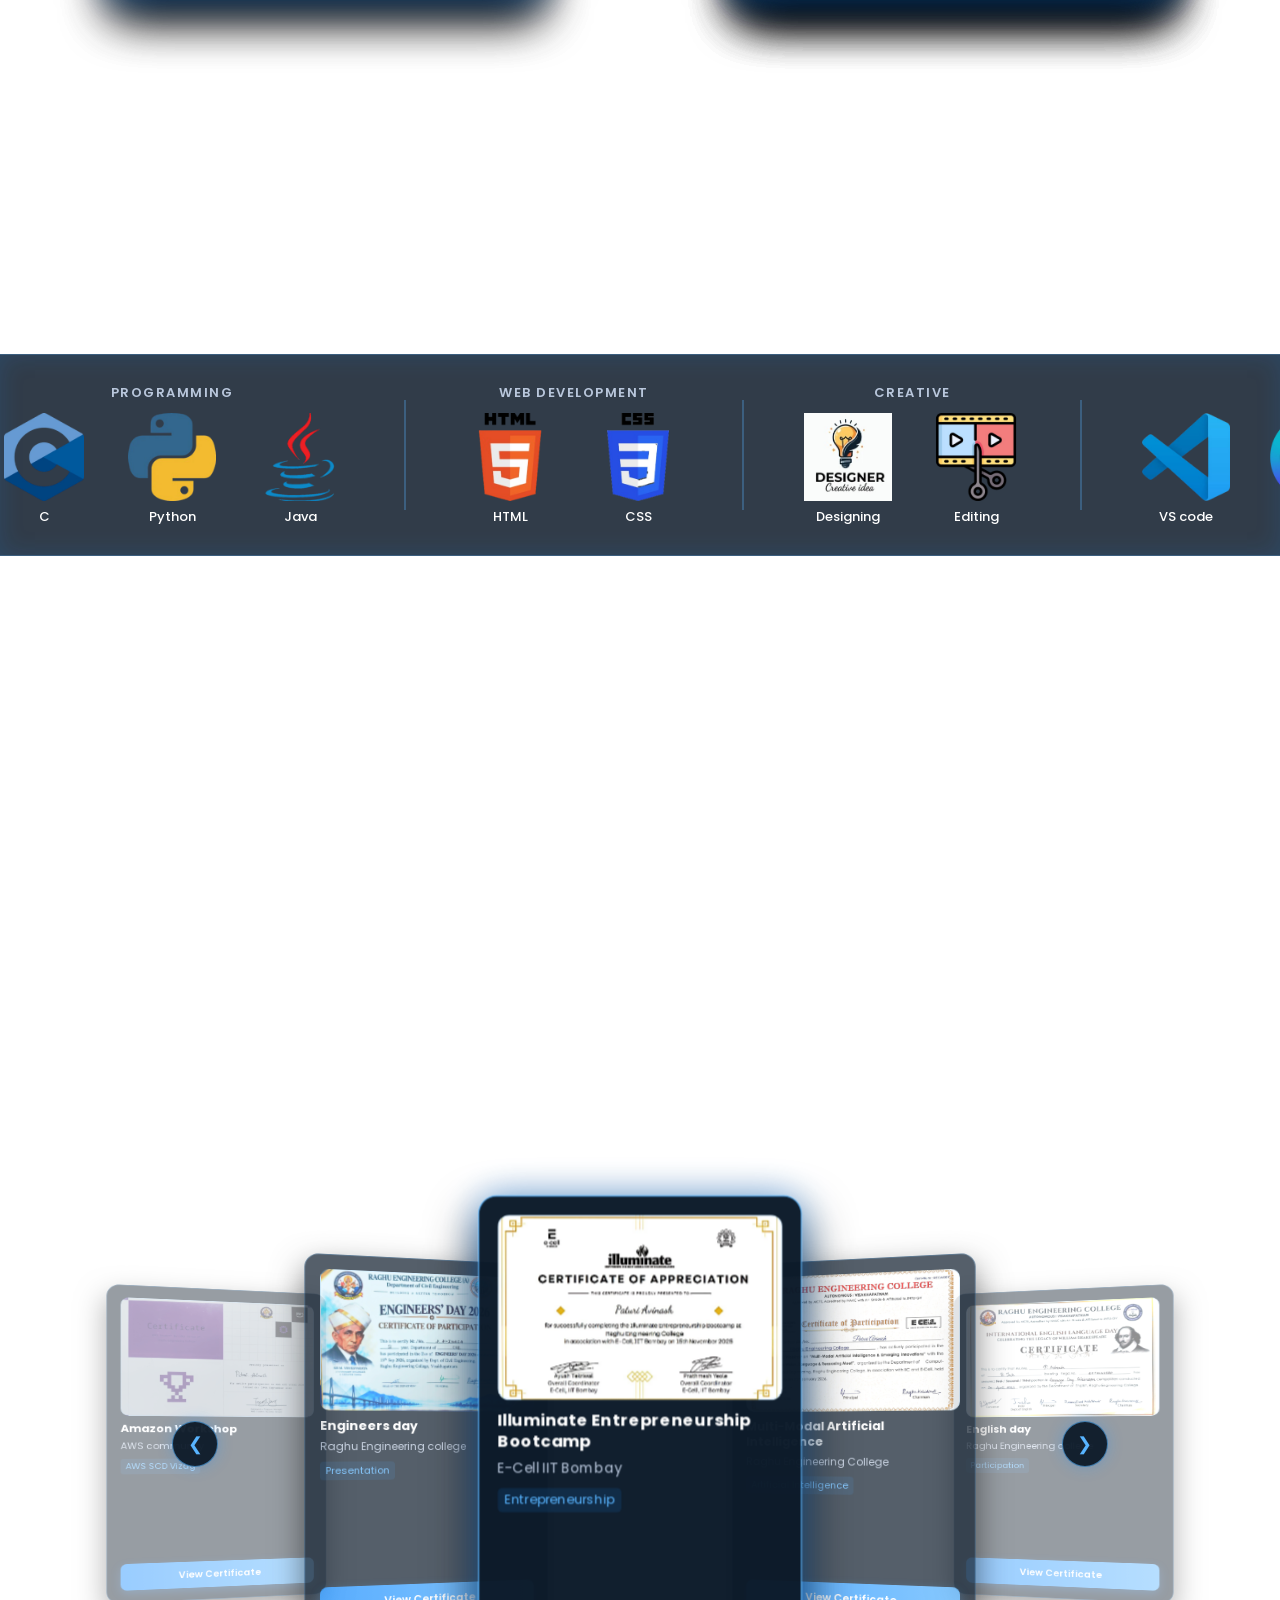
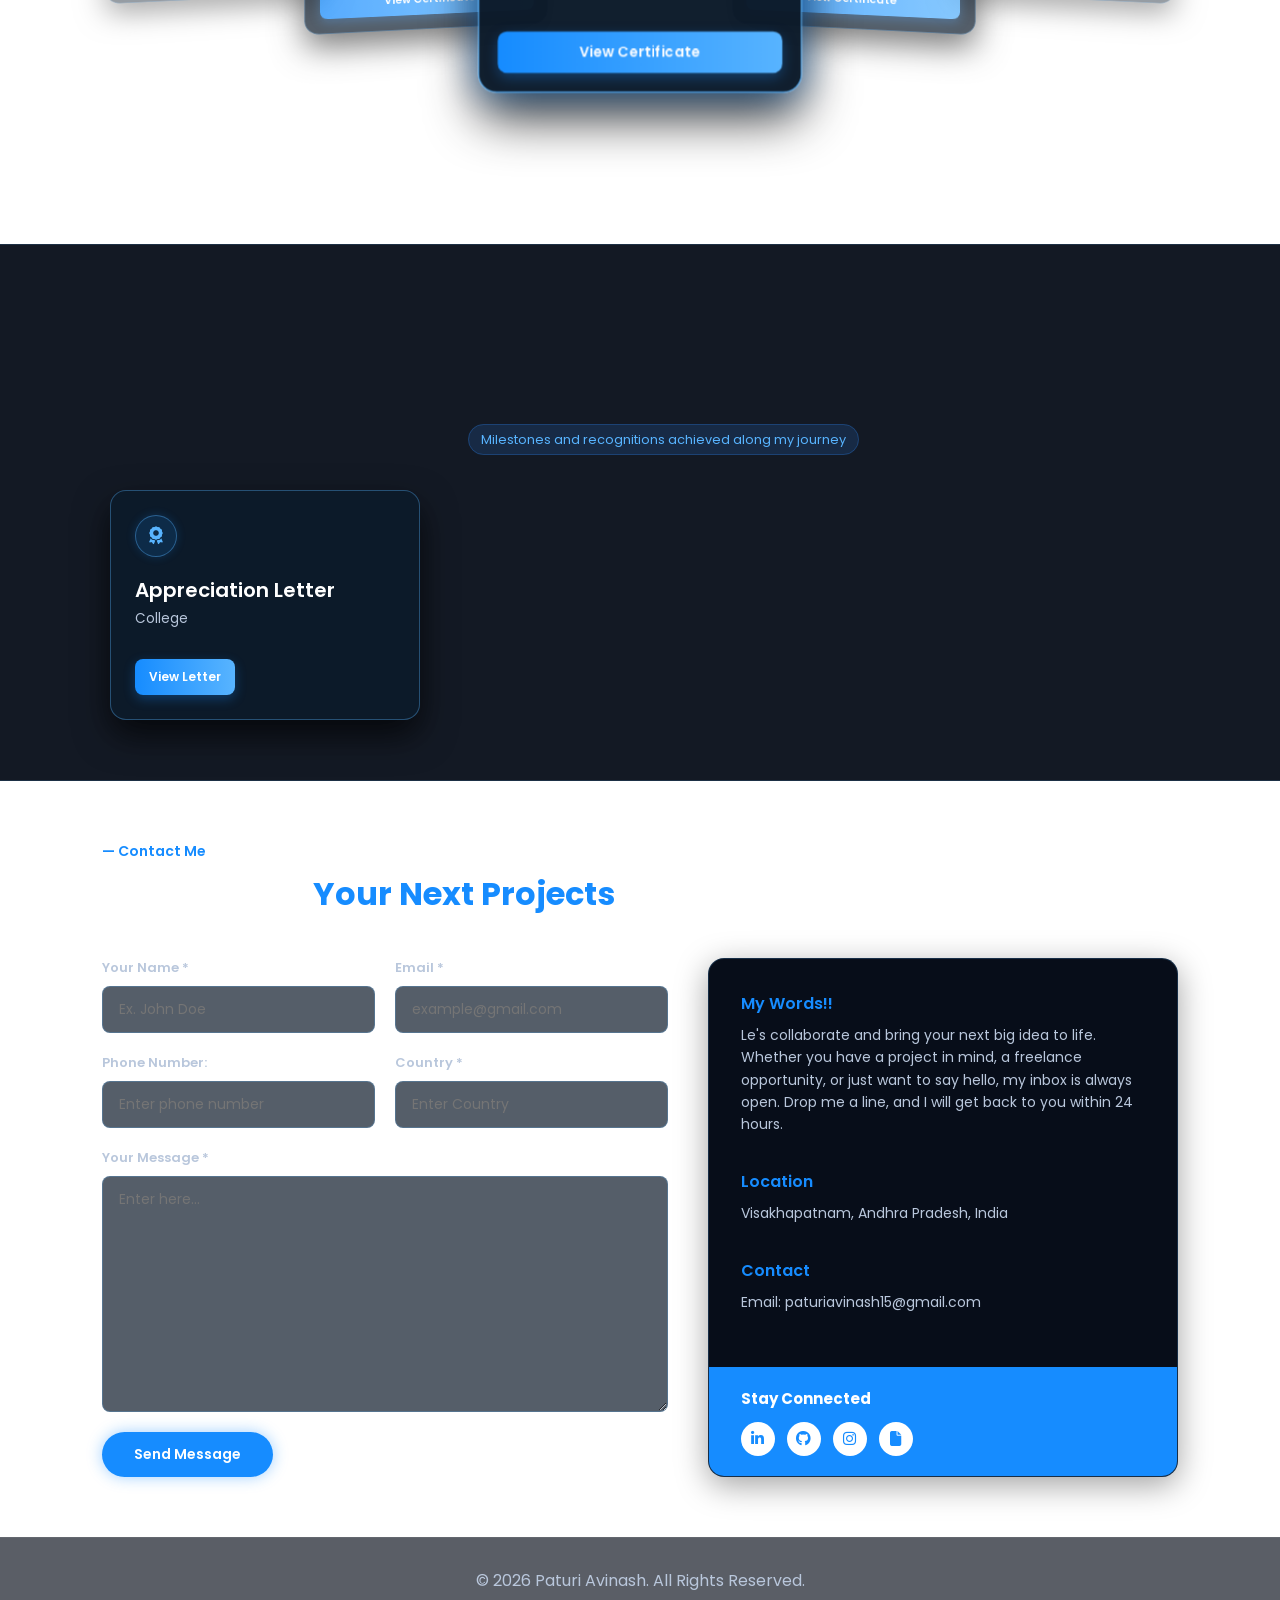
==== commit 0175d693: "Add files via upload" ====
--- a/index.html
+++ b/index.html
@@ -4,114 +4,223 @@
 <head>
     <meta charset="UTF-8">
     <meta name="viewport" content="width=device-width, initial-scale=1.0">
+
     <title>Paturi Avinash | Portfolio</title>
 
-    <!--Favicon-->
+    <!-- Favicon -->
     <link rel="icon" href="assets/favicon.png">
 
-    <!-- CSS -->
+    <!-- Main CSS -->
     <link rel="stylesheet" href="style.css">
 
     <!-- Font Awesome -->
     <link rel="stylesheet" href="https://cdnjs.cloudflare.com/ajax/libs/font-awesome/6.5.2/css/all.min.css">
 
-    <!-- Google Fonts -->
+    <!-- Google Font -->
     <link href="https://fonts.googleapis.com/css2?family=Poppins:wght@300;400;500;600;700&display=swap"
         rel="stylesheet">
 </head>
 
 <body>
 
-    <!-- Cursor Glow -->
+    <!-- =================================================
+     Skills Section
+    ================================================== -->
+
+    <div id="globalSkillTooltip" class="global-tooltip">
+        <div class="tooltip-level"></div>
+
+        <div class="tooltip-hover-wrapper">
+            <div class="tooltip-bar-container">
+                <div class="tooltip-bar-fill"></div>
+            </div>
+            <div class="tooltip-percent"></div>
+
+            <div class="tooltip-sub-details">
+                <ul class="tooltip-sub-list"></ul>
+            </div>
+        </div>
+    </div>
+
+    <!-- =================================================
+         Interactive Background Network
+    ================================================== -->
+
+    <canvas id="particle-network"></canvas>
+
+
+    <!-- =================================================
+         CURSOR GLOW
+    ================================================== -->
+
     <div class="cursor-glow"></div>
 
-    <!-- Scroll Progress -->
+
+    <!-- =================================================
+         SCROLL PROGRESS
+    ================================================== -->
+
     <div id="progress-bar"></div>
 
-    <!-- ================= NAVBAR ================= -->
-
-<header>
-    <nav class="navbar">
-
-        <div class="logo">
-
-            <img
-                src="images/profile.jpg"
-                class="navbar-avatar"
-                alt="Profile">
-
-            <span>AVINASH</span>
-
+
+    <!-- =================================================
+         NAVBAR
+    ================================================== -->
+
+    <header>
+
+        <nav class="navbar">
+
+            <div class="logo">
+
+                <img src="images/profile.jpg" class="navbar-avatar" alt="Profile">
+
+                <span>AVINASH</span>
+
+            </div>
+
+
+            <div class="nav-wrapper">
+
+                <ul class="nav-links">
+
+                    <div class="active-pill"></div>
+
+                    <li>
+                        <a href="#Home" class="nav-link active">
+                            Home
+                        </a>
+                    </li>
+
+                    <li>
+                        <a href="#about" class="nav-link">
+                            About
+                        </a>
+                    </li>
+
+                    <li>
+                        <a href="#education" class="nav-link">
+                            Education
+                        </a>
+                    </li>
+
+                    <li>
+                        <a href="#My-work" class="nav-link">
+                            My Work
+                        </a>
+                    </li>
+
+                    <li>
+                        <a href="#skills" class="nav-link">
+                            Skills
+                        </a>
+                    </li>
+
+                    <li>
+                        <a href="#certifications" class="nav-link">
+                            Certifications
+                        </a>
+                    </li>
+
+                    <li>
+                        <a href="#rewards" class="nav-link">
+                            Awards
+                        </a>
+                    </li>
+
+
+                    <li>
+                        <a href="#contact" class="nav-link">
+                            Contact
+                        </a>
+                    </li>
+
+                </ul>
+
+            </div>
+
+
+            <div class="menu-btn">
+                <i class="fa-solid fa-bars"></i>
+            </div>
+
+        </nav>
+
+    </header>
+
+    <!-- =================================================
+         FOLLOW ME ON 
+    ================================================== -->
+    <aside class="social-sidebar" aria-label="Social media links">
+        <span class="social-sidebar-line1"></span>
+        <div class="social-sidebar-heading">FOLLOW ME ON</div>
+
+        <a href="https://www.instagram.com/_avinovaeditz_/_avinovaeditz_" class="social-icon instagram" target="_blank"
+            rel="noopener noreferrer" aria-label="">
+            <img src="images/instagram.png" alt="">
+        </a>
+
+        <a href="https://www.linkedin.com/in/paturiavinash/Avinash" class="social-icon linkedin" target="_blank"
+            rel="noopener noreferrer" aria-label="LinkedIn">
+            <img src="images/linkedin.png" alt="">
+        </a>
+
+        <a href="https://github.com/PaturiAvinash078" class="social-icon github" target="_blank"
+            rel="noopener noreferrer" aria-label="GitHub">
+            <img src="images/github.png" alt="">
+        </a>
+
+        <span class="social-sidebar-line2"></span>
+    </aside>
+
+
+    <!-- ============================================================
+   HOME SECTION (Expanded Open Portrait Layout)
+   ============================================================ -->
+    <section class="home-section" id="Home">
+        <!-- Large background typography depth effect -->
+        <div class="hero-bg-text">PORTFOLIO</div>
+
+        <div class="home-container">
+            <!-- LEFT COLUMN: Intro & Name -->
+            <div class="home-text-column">
+                <span class="hero-greeting">Hello, I'm</span>
+                <h1 class="hero-name">PATURI <br><span class="highlight-title">AVINASH</span></h1>
+                <h3 class="hero-role">Computer Science Student</h3>
+                <p class="hero-description">
+                    Passionate about programming, web development, problem-solving, and continuous learning. I build
+                    clean, user-centric interfaces and robust digital solutions.
+                </p>
+                <div class="hero-meta-row">
+                    <a href="#My-work" class="project-btn hero-cta">View More</a>
+                    <div class="hero-location">
+                        <i class="fas fa-map-marker-alt"></i> BASED IN INDIA
+                    </div>
+                </div>
+            </div>
+
+            <!-- CENTER IMAGE COLUMN: Container-less expanded portrait -->
+            <div class="home-image-column">
+                <img src="images/dp.png" alt="Paturi Avinash" class="hero-profile-img">
+            </div>
+
+            <!-- RIGHT COLUMN: Core Focus / Feature List -->
+            <div class="home-features-column">
+                <ul class="hero-features-list">
+                    <li><i class="fas fa-plus"></i>Turning code into powerful digital experiences</li>
+                    <li><i class="fas fa-plus"></i> Full-Stack Development</li>
+                    <li><i class="fas fa-plus"></i> Pixel-Perfect Interfaces</li>
+                    <li><i class="fas fa-plus"></i> Algorithmic Problem Solving</li>
+                    <li><i class="fas fa-plus"></i>Visual Story telling</li>
+                    <li><i class="fas fa-plus"></i>Converting raw footaeg to interactive visuals</li>
+                    <li><i class="fas fa-plus"></i>Designing eye catch visual desgin poster/banner</li>
+                </ul>
+            </div>
         </div>
-
-        <div class="nav-wrapper">
-
-            <ul class="nav-links">
-
-                <div class="active-pill"></div>
-
-                <li><a href="#home" class="nav-link active">Home</a></li>
-                <li><a href="#about" class="nav-link">About</a></li>
-                <li><a href="#education" class="nav-link">Education</a></li>
-                <li><a href="#skills" class="nav-link">Skills</a></li>
-                <li><a href="#certifications" class="nav-link">Certifications</a></li>
-                <li><a href="#contact" class="nav-link">Contact</a></li>
-
-            </ul>
-
-        </div>
-
-        <div class="menu-btn">
-            <i class="fa-solid fa-bars"></i>
-        </div>
-
-    </nav>
-</header>
-
-    <!-- ================= HOME ================= -->
-
-    <section id="home" class="section home">
-
-        <div class="home-container">
-
-            <div class="home-image">
-
-                <!-- Replace profile.jpg with your image -->
-
-                <img src="images/profile.jpg" alt="Paturi Avinash">
-
-            </div>
-
-            <div class="home-content">
-
-                <p class="welcome-text">
-                    Hello, I'm
-                </p>
-
-                <h1>
-                    Paturi Avinash
-                </h1>
-
-                <h3 class="typing-text">
-                    Computer Science Student
-                </h3>
-
-                <p class="hero-description">
-                    Passionate about programming, web development,
-                    problem-solving and continuous learning.
-                </p>
-
-                <a href="#about" class="btn primary-btn">
-                    View More
-                </a>
-
-            </div>
-
-        </div>
-
     </section>
-
-    <!-- ================= ABOUT ================= -->
+    <!-- =================================================
+         ABOUT
+    ================================================== -->
 
     <section id="about" class="section">
 
@@ -119,54 +228,61 @@
             <h2>About Me</h2>
         </div>
 
-        <div class="about-container">
-
-            <!-- MY STORY -->
-
-            <div class="about-card">
-
+        <div class="about-layout-wrapper">
+
+            <!-- Top Section: Full Width Story -->
+            <div class="about-story-full">
                 <h3>My Story</h3>
-
                 <p>
-                    My journey into technology began with a curiosity about how digital
-                    solutions are created and how they shape everyday life.
-                    As a Computer Science student, I am passionate about programming,
-                    web development, and problem-solving.
-                    Through academics and hands-on projects, I continuously strengthen
-                    my technical skills and explore new technologies.
+                    My journey into technology began with a curiosity about how digital solutions are created and how
+                    they shape everyday life. As a Computer Science student, I am passionate about programming,
+                    web development, and problem-solving. Through academics and hands-on projects, I
+                    continuously strengthen my technical skills and explore new technologies.
                 </p>
-
                 <p>
-                    I enjoy transforming ideas into practical, user-friendly solutions
-                    while focusing on creativity and continuous learning.
-                    My goal is to grow as a software developer and contribute to
-                    innovative projects that make a meaningful impact.
+                    I enjoy transforming ideas into practical, user-friendly solutions while focusing on
+                    creativity and continuous learning. My goal is to grow as a software developer and
+                    contribute to innovative projects that make a meaningful impact.
                 </p>
-
-            </div>
-
-            <!-- WHAT I AM NOW -->
-
-            <div class="about-card">
-
-                <h3>What I Am Now</h3>
-
-                <p>
-                    Currently, I am pursuing my Bachelor's degree in Computer Science
-                    and actively building my skills in programming and web development.
-                </p>
-
-                <p>
-                    I am working on academic and personal projects, exploring modern
-                    technologies, and strengthening my problem-solving abilities through
-                    continuous learning and practical experience.
-                </p>
-
-                <p>
-                    My focus is on developing a strong technical foundation while
-                    gaining hands-on experience that prepares me for future
-                    opportunities in the technology industry.
-                </p>
+            </div>
+
+            <!-- Bottom Section: Split Columns -->
+            <div class="about-columns-grid">
+
+                <!-- Left Column (Student)-->
+                <div class="about-sub-card">
+                    <h3>As Student</h3>
+                    <p>
+                        Currently, I am pursuing my Bachelor's degree in Computer Science and actively building my
+                        skills
+                        in programming and web development.
+                    </p>
+                    <p>
+                        I am working on academic and personal projects, exploring modern technologies, and strengthening
+                        my problem-solving abilities through continuous learning and practical experience.
+                    </p>
+                    <p>
+                        My focus is on developing a strong technical foundation while gaining hands-on experience
+                        that prepares me for future opportunities in the technology industry.
+                    </p>
+                </div>
+
+                <!-- Right Column(Media designer)-->
+                <div class="about-sub-card">
+                    <h3>As Media designer</h3>
+                    <p>
+                        Complementing my technical capabilities, I specialize in digital asset creation, user interface
+                        layouts, and producing intuitive visual designs that improve overall product interactions.
+                    </p>
+                    <p>
+                        I combine aesthetic principles with technical frontend code to construct engaging web platforms,
+                        brand assets, graphics, and layouts that align perfectly with business and user needs.
+                    </p>
+                    <p>
+                        My focus is on bringing absolute creative clarity to applications, blending functional
+                        programming concepts directly with modern user-centered UI/UX design trends.
+                    </p>
+                </div>
 
             </div>
 
@@ -174,400 +290,1048 @@
 
     </section>
 
-    <!-- ================= EDUCATION ================= -->
-
+
+    <!-- =================================================
+         EDUCATION & CREATIVE ARTS
+    ================================================== -->
     <section id="education" class="section">
 
-        <div class="section-title">
-            <h2>Education</h2>
+        <!-- Main section layout grid container wrapper -->
+        <div class="education-grid-wrapper">
+
+            <!-- LEFT SIDED TRACK: ACADEMICS -->
+            <div class="academics-column">
+                <div class="section-title" style="text-align: left; margin-bottom: 30px;">
+                    <h2>Education</h2>
+                </div>
+
+                <div class="education-timeline">
+
+                    <!-- 1. Schooling -->
+                    <div class="education-item">
+                        <div class="education-dot">
+                            <i class="fa-solid fa-school"></i>
+                        </div>
+                        <div class="education-card">
+                            <div class="education-year">2013 - 2024</div>
+                            <div class="education-icon"><i class="fa-solid fa-school"></i></div>
+                            <div class="education-content">
+                                <h3>Schooling</h3>
+                                <h4>Narayana e-Techno School</h4>
+                                <p class="education-description">
+                                    Completed schooling under the CBSE curriculum, building a strong academic
+                                    foundation.
+                                </p>
+                                <div class="education-details">
+                                    <div class="education-detail">
+                                        <span>Board</span>
+                                        <strong>CBSE</strong>
+                                    </div>
+                                    <div class="education-detail">
+                                        <span>Percentage</span>
+                                        <strong>80%</strong>
+                                    </div>
+                                </div>
+                            </div>
+                        </div>
+                    </div>
+
+                    <!-- 2. Higher Secondary -->
+                    <div class="education-item">
+                        <div class="education-dot">
+                            <i class="fa-solid fa-book-open"></i>
+                        </div>
+                        <div class="education-card">
+                            <div class="education-year">2023 - 2025</div>
+                            <div class="education-icon"><i class="fa-solid fa-book-open"></i></div>
+                            <div class="education-content">
+                                <h3>Higher Secondary Education</h3>
+                                <h4>Narayana Junior College</h4>
+                                <p class="education-description">
+                                    Completed higher secondary education with Mathematics, Physics and Chemistry as the
+                                    main subjects.
+                                </p>
+                                <div class="education-details">
+                                    <div class="education-detail">
+                                        <span>Stream</span>
+                                        <strong>MPC</strong>
+                                    </div>
+                                    <div class="education-detail">
+                                        <span>Percentage</span>
+                                        <strong>90%</strong>
+                                    </div>
+                                </div>
+                            </div>
+                        </div>
+                    </div>
+
+                    <!-- 3. Undergraduate -->
+                    <div class="education-item">
+                        <div class="education-dot">
+                            <i class="fa-solid fa-graduation-cap"></i>
+                        </div>
+                        <div class="education-card">
+                            <div class="education-year">2025 - Present</div>
+                            <div class="education-icon"><i class="fa-solid fa-graduation-cap"></i></div>
+                            <div class="education-content">
+                                <h3>Undergraduate Education</h3>
+                                <h4>Raghu Engineering College</h4>
+                                <p class="education-description">
+                                    Currently pursuing B.Tech in Computer Science Engineering and developing technical
+                                    and problem-solving skills.
+                                </p>
+                                <div class="education-details">
+                                    <div class="education-detail">
+                                        <span>Program</span>
+                                        <strong>B.Tech - CSE</strong>
+                                    </div>
+                                    <div class="education-detail">
+                                        <span>CGPA</span>
+                                        <strong>N/A</strong>
+                                    </div>
+                                </div>
+                            </div>
+                        </div>
+                    </div>
+
+                </div>
+            </div>
+
+            <!-- RIGHT SIDED TRACK: CREATIVE ARTS -->
+            <div class="creative-arts-column">
+                <div class="section-title" style="text-align: left; margin-bottom: 30px;">
+                    <h2>Creative Arts</h2>
+                </div>
+
+                <div class="education-timeline">
+
+                    <!-- 1. Video Editing -->
+                    <div class="education-item">
+                        <div class="education-dot">
+                            <i class="fa-solid fa-video"></i>
+                        </div>
+                        <div class="education-card">
+                            <div class="education-icon"><i class="fa-solid fa-video"></i></div>
+                            <div class="education-content">
+                                <h3>Video Editing</h3>
+                                <p class="education-description">
+                                    Crafting high-quality visual stories through advanced timeline editing, seamless
+                                    transitions, color grading, and dynamic audio synchronization.
+                                </p>
+                            </div>
+                        </div>
+                    </div>
+
+                    <!-- 2. Graphic Designing -->
+                    <div class="education-item">
+                        <div class="education-dot">
+                            <i class="fa-solid fa-palette"></i>
+                        </div>
+                        <div class="education-card">
+                            <div class="education-icon"><i class="fa-solid fa-palette"></i></div>
+                            <div class="education-content">
+                                <h3>Graphic Designing</h3>
+                                <p class="education-description">
+                                    Creating impactful brand visuals, layouts, vectors, and marketing assets tailored to
+                                    modern digital mediums and high user engagements.
+                                </p>
+                            </div>
+                        </div>
+                    </div>
+
+                </div>
+            </div>
+
         </div>
 
-        <div class="education-container">
-
-            <!-- SCHOOLING -->
-
-            <div class="edu-item">
-
-                <div class="edu-title">
-                    Schooling
-                </div>
-
-                <div class="edu-card">
-
-                    <h4>Institution</h4>
-                    <p>Narayana e-Techno School</p>
-
-                    <h4>Board</h4>
-                    <p>CBSE</p>
-
-                    <h4>Percentage</h4>
-                    <p>80%</p>
-
-                    <h4>Duration</h4>
-                    <p>2013 - 2024</p>
-
-                </div>
-
-            </div>
-
-            <!-- INTERMEDIATE -->
-
-            <div class="edu-item">
-
-                <div class="edu-title">
-                    Higher Secondary Education
-                </div>
-
-                <div class="edu-card">
-
-                    <h4>Institution</h4>
-                    <p>Narayana Junior College</p>
-
-                    <h4>Stream</h4>
-                    <p>MPC</p>
-
-                    <h4>Percentage</h4>
-                    <p>90%</p>
-
-                    <h4>Duration</h4>
-                    <p>2023 - 2025</p>
-
-                </div>
-
-            </div>
-
-            <!-- BTECH -->
-
-            <div class="edu-item">
-
-                <div class="edu-title">
-                    Undergraduate Education
-                </div>
-
-                <div class="edu-card">
-
-                    <h4>Institution</h4>
-                    <p>Raghu Engineering College</p>
-
-                    <h4>Program</h4>
-                    <p>B.Tech - Computer Science Engineering</p>
-
-                    <h4>CGPA</h4>
-                    <p>N/A</p>
-
-                    <h4>Duration</h4>
-                    <p>2025 - Present</p>
-
-                </div>
-
-            </div>
-
-        </div>
-
     </section>
 
-    <!-- ================= SKILLS ================= -->
-
-    <section id="skills" class="section">
-
-        <div class="section-title">
-            <h2>Skills</h2>
-        </div>
-
-        <div class="skills-wrapper">
-
-            <!-- Programming -->
-
-            <div class="skill-category">
-
-                <h3>Programming</h3>
-
-                <div class="skills-scroll">
-
-                    <div class="skill">C</div>
-                    <div class="skill">Python</div>
-
-                </div>
-
-            </div>
-
-            <!-- Web Development -->
-
-            <div class="skill-category">
-
-                <h3>Web Development</h3>
-
-                <div class="skills-scroll">
-
-                    <div class="skill">HTML</div>
-                    <div class="skill">CSS</div>
-
-                </div>
-
-            </div>
-
-            <!-- Creative -->
-
-            <div class="skill-category">
-
-                <h3>Creative</h3>
-
-                <div class="skills-scroll">
-
-                    <div class="skill">Video Editing</div>
-                    <div class="skill">Graphic Design</div>
-
-                </div>
-
-            </div>
-
-            <!-- Tools -->
-
-            <div class="skill-category">
-
-                <h3>Tools</h3>
-
-                <div class="skills-scroll">
-
-                    <div class="skill">VS Code</div>
-                    <div class="skill">Canva</div>
-                    <div class="skill">CapCut</div>
-
-                </div>
-
-            </div>
-
-            <!-- Soft Skills -->
-
-            <div class="skill-category">
-
-                <h3>Soft Skills</h3>
-
-                <div class="skills-scroll">
-
-                    <div class="skill">Communication</div>
-                    <div class="skill">Teamwork</div>
-                    <div class="skill">Problem Solving</div>
-
-                </div>
-
-            </div>
-
-        </div>
-
-    </section>
-
-    <!-- ================= CERTIFICATIONS ================= -->
-
-    <section id="certifications" class="section">
-
+    <!-- ============================================================
+   MY WORK SECTION (Full Screen Split with 3D Stacks & Hover Image Popup)
+   ============================================================ -->
+    <section class="section" id="My-work">
         <div class="section-title">
             <h2>
-                 Certifications
+                My Work
+            </h2>
+        </div>
+
+        <div class="mywork-note">
+            <i class="fas fa-hand-pointer"></i>
+            Hover on images to view
+        </div>
+
+        <div class="work-screen-split">
+
+            <!-- LEFT COLUMN: AS STUDENT -->
+            <div class="work-half-column">
+                <h3 class="column-title">As Student</h3>
+
+                <!-- STUDENT CONTROLS -->
+                <div class="stack-controls" id="studentControls">
+                    <button type="button" class="stack-arrow-btn" onclick="slideProjectStack('student', 'up')"
+                        aria-label="Student Up">&#8593;</button>
+                    <button type="button" class="stack-arrow-btn" onclick="slideProjectStack('student', 'down')"
+                        aria-label="Student Down">&#8595;</button>
+                </div>
+
+                <div class="stack-wrapper">
+                    <div class="project-stack" id="studentStack">
+                        <!-- Project Card 1 -->
+                        <div class="project-card active" data-index="0">
+                            <div class="project-preview-container">
+                                <div class="project-preview" style="background-image: url('images/login.png'); background-position: 85% center; background-size: cover;"></div>
+                                <div class="full-image-popup wide-popup "
+                                    style="background-image: url('images/login.png');"></div>
+                            </div>
+                            <div class="project-info">
+                                <h4 class="project-title">Basic Login Page</h4>
+                                <p class="project-tech-label">Tech used:</p>
+                                <div class="project-tags-row">
+                                    <span class="project-tech-tag">HTML</span>
+                                    <span class="project-tech-tag">CSS</span>
+                                    <span class="project-tech-tag">JavaScript</span>
+                                </div>
+                                <p class="project-description">The first thing i have build using web development skills , A clean and simple ui just as a practiced based</p>
+                            </div>
+                            <a href="https://github.com/your-username/login-page" target="_blank"
+                                class="project-btn">View Project</a>
+                        </div>
+
+                        <!-- Project Card 2 -->
+                        <div class="project-card next" data-index="1">
+                            <div class="project-preview-container">
+                                <div class="project-preview" style="background-image: url('images/portfolio.png');">
+                                </div>
+                                <div class="full-image-popup wide-popup"
+                                    style="background-image: url('images/portfolio.png');"></div>
+                            </div>
+                            <div class="project-info">
+                                <h4 class="project-title">Personal Portfolio</h4>
+                                <p class="project-tech-label">Tech used:</p>
+                                <div class="project-tags-row">
+                                    <span class="project-tech-tag">HTML</span>
+                                    <span class="project-tech-tag">CSS</span>
+                                    <span class="project-tech-tag">JS</span>
+                                </div>
+                                <p class="project-description">An interactive portfolio showcasing all my details-projects,
+                                    certificates, and skills.</p>
+                            </div>
+                            <a href="https://github.com/PaturiAvinash078/Portfolio" target="_blank"
+                                class="project-btn">View Project</a>
+                        </div>
+
+                        <!-- Project Card 3 -->
+                        <div class="project-card depth" data-index="2">
+                            <div class="project-preview-container">
+                                <div class="project-preview" style="background-image: url('images/SS.png');">
+                                </div>
+                                <div class="full-image-popup tall-popup"
+                                    style="background-image: url('images/SS.png');">
+                                </div>
+                            </div>
+                            <div class="project-info">
+                                <h4 class="project-title">ScribeSync</h4>
+                                <p class="project-tech-label">Tech used:</p>
+                                <div class="project-tags-row">
+                                    <span class="project-tech-tag">gitignore</span>
+                                    <span class="project-tech-tag">html</span>
+                                    <span class="project-tech-tag">nodejs</span>
+                                    <span class="project-tech-tag">Ai tools</span>
+                                </div>
+                                <p class="project-description">A Startup idea of build a product which is useful for students and 
+                                    learning people who really facing trouble to keep the notes sorted.</p>
+                            </div>
+                            <a href="https://github.com/PaturiAvinash078/ScibeSync" target="_blank"
+                                class="project-btn">View
+                                Project</a>
+                        </div>
+
+                        <!-- Project Card 4 -->
+                        <div class="project-card active" data-index="0">
+                            <div class="project-preview-container">
+                                <div class="project-preview" style="background-image: url('images/sih.png');"></div>
+                                <div class="full-image-popup wide-popup "
+                                    style="background-image: url('images/sih.png');"></div>
+                            </div>
+                            <div class="project-info">
+                                <h4 class="project-title">SIH Project</h4>
+                                <p class="project-tech-label">Tech used:</p>
+                                <div class="project-tags-row">
+                                    <span class="project-tech-tag">rocket Ai</span>
+                                </div>
+                                <p class="project-description">A website built using rocekt ai to just shocase the solution for one of the
+                                    problem statment in SIH [2026]</p>
+                            </div>
+                            <a href="https://github.com/PaturiAvinash078/SIH-Sentinal" target="_blank"
+                                class="project-btn">View Project</a>
+                        </div>
+                        <!--Add more-->
+                    </div>
+                </div>
+            </div>
+
+            <!-- RIGHT COLUMN: AS MEDIA DESIGNER -->
+            <div class="work-half-column designer-column">
+                <h3 class="column-title">As Media designer</h3>
+
+                <!-- DESIGNER CONTROLS -->
+                <div class="stack-controls" id="designerControls">
+                    <button type="button" class="stack-arrow-btn" onclick="slideProjectStack('designer', 'up')"
+                        aria-label="Designer Up">&#8593;</button>
+                    <button type="button" class="stack-arrow-btn" onclick="slideProjectStack('designer', 'down')"
+                        aria-label="Designer Down">&#8595;</button>
+                </div>
+
+                <div class="stack-wrapper">
+                    <div class="project-stack" id="designerStack">
+                        <!-- Design Card 1 -->
+                        <div class="project-card active" data-index="0">
+                            <div class="project-preview-container">
+                                <div class="project-preview" style="background-image: url('images/2024-25.png');"></div>
+                                <div class="full-image-popup tall-popup"
+                                    style="background-image: url('images/2024-25.png');">
+                                </div>
+                            </div>
+                            <div class="project-info">
+                                <h4 class="project-title">College Magazine [2024-25]</h4>
+                                <p class="project-tech-label">Tools used:</p>
+                                <div class="project-tags-row">
+                                    <span class="project-tech-tag">Canva</span>
+                                </div>
+                                <p class="project-description">A beautifully styled yearly magazine of college</p>
+                            </div>
+                            <a href="https://drive.google.com/file/d/1DT-k3y62abmYQkyyJaONurdQ_lzkzQlV/view?usp=drive_link"
+                                target="_blank" class="project-btn">View Magazine</a>
+                        </div>
+
+                        <!-- Design Card 2 -->
+                        <div class="project-card active" data-index="1">
+                            <div class="project-preview-container">
+                                <div class="project-preview" style="background-image: url('images/Jan-march.png');">
+                                </div>
+                                <div class="full-image-popup tall-popup"
+                                    style="background-image: url('images/Jan-march.png');">
+                                </div>
+                            </div>
+                            <div class="project-info">
+                                <h4 class="project-title">College News Letter [Jan-Mar]</h4>
+                                <p class="project-tech-label">Tools used:</p>
+                                <div class="project-tags-row">
+                                    <span class="project-tech-tag">Canva</span>
+                                </div>
+                                <p class="project-description">A beautifully designed monthly news letter for college.</p>
+                            </div>
+                            <a href="https://drive.google.com/file/d/1-MzmCFMPc-rSNDqer1DCnAhoQIZbo-AN/view?usp=drive_link"
+                                target="_blank" class="project-btn">View News Letter</a>
+                        </div>
+
+                        <!-- Design Card 3 -->
+                        <div class="project-card active" data-index="2">
+                            <div class="project-preview-container">
+                                <div class="project-preview" style="background-image: url('images/April-june.png');">
+                                </div>
+                                <div class="full-image-popup tall-popup"
+                                    style="background-image: url('images/April-june.png');">
+                                </div>
+                            </div>
+                            <div class="project-info">
+                                <h4 class="project-title">College News Letter [April-June]</h4>
+                                <p class="project-tech-label">Tools used:</p>
+                                <div class="project-tags-row">
+                                    <span class="project-tech-tag">Canva</span>
+                                </div>
+                                <p class="project-description">A beautifully designed monthly news letter for college.</p>
+                            </div>
+                            <a href="https://drive.google.com/file/d/1xQAxXr2b_rIPF3sjiae0SzGOEyJGsETP/view?usp=drive_link"
+                                target="_blank" class="project-btn">View News Letter</a>
+                        </div>
+
+                        <!-- Design Card 4 -->
+                        <div class="project-card active" data-index="3">
+                            <div class="project-preview-container">
+                                <div class="project-preview" style="background-image: url('images/2025-26.png');"></div>
+                                <div class="full-image-popup tall-popup"
+                                    style="background-image: url('images/2025-26.png');">
+                                </div>
+                            </div>
+                            <div class="project-info">
+                                <h4 class="project-title">College Magazine [2025-26]</h4>
+                                <p class="project-tech-label">Tools used:</p>
+                                <div class="project-tags-row">
+                                    <span class="project-tech-tag">Canva</span>
+                                </div>
+                                <p class="project-description">A beautifully styled yearly magazine of college</p>
+                            </div>
+                            <a href="https://drive.google.com/file/d/1ziqZoHtjXWh1Gm477auB7bg5Qwhhb5kN/view?usp=sharing"
+                                target="_blank" class="project-btn">View Magazine</a>
+                        </div>
+
+                        <!-- Design Card 5 -->
+                        <div class="project-card depth" data-index="4">
+                            <div class="project-preview-container">
+                                <div class="project-preview" style="background-image: url('images/REC\ ENG.png');">
+                                </div>
+                                <div class="full-image-popup tall-popup"
+                                    style="background-image: url('images/REC\ ENG.png');">
+                                </div>
+                            </div>
+                            <div class="project-info">
+                                <h4 class="project-title">Event Poster</h4>
+                                <p class="project-tech-label">Tools used:</p>
+                                <div class="project-tags-row">
+                                    <span class="project-tech-tag">Canva</span>
+                                </div>
+                                <p class="project-description">A vibrant poster layout optimized for the details regranding an event organization. </p>
+                            </div>
+                            <a href="https://drive.google.com/file/d/1KqTDa0NnASgQtRy3ghzNB8lunMSavvD0/view?usp=sharing"
+                                target="_blank" class="project-btn">View Poster</a>
+                        </div>
+
+                        <!-- Design Card 6 -->
+                        <div class="project-card next" data-index="5">
+                            <div class="project-preview-container">
+                                <div class="project-preview" style="background-image: url('images/YT.png');"></div>
+                                <div class="full-image-popup wide-popup"
+                                    style="background-image: url('images/YT.png');"></div>
+                            </div>
+                            <div class="project-info">
+                                <h4 class="project-title">Youtube channel Thumbnails</h4>
+                                <p class="project-tech-label">Tools used:</p>
+                                <div class="project-tags-row">
+                                    <span class="project-tech-tag">Canva</span>
+                                </div>
+                                <p class="project-description">An eye-catching various Thumbnails desingned for youtube channel.</p>
+                            </div>
+                            <a href="https://drive.google.com/file/d/1T9cOZQk11aa8DhoH3Ms5WBcsyneC2ldE/view?usp=drive_link"
+                                target="_blank" class="project-btn">View Designs</a>
+                        </div>
+                    </div>
+                </div>
+            </div>
+
+        </div>
+    </section>
+    <!-- =================================================
+         SKILLS
+    ================================================== -->
+
+    <section id="skills" class="section">
+
+        <div class="section-title">
+            <h2>
+                Skills
+
                 <span class="cert-tip">
-                 Click to View
-              </span>
-             </h2>
+                    Click icons to view details
+                </span>
+
+
+            </h2>
         </div>
 
-        <div class="certificate-note">
-        <i class="fas fa-hand-pointer"></i>
-        Click any certificate to view it in full size
+        <div class="skills-marquee-container" id="skillsMarquee">
+            <div class="skills-marquee-track">
+
+                <!-- ================= FIRST SET ================= -->
+                <div class="skills-set">
+                    <div class="skill-group">
+
+                        <!--=====Programming set ======-->
+                        <span class="group-title">Programming</span>
+                        <div class="skill-items">
+                            <!--===== C Language ======-->
+                            <div class="skill-card" data-skill="C" data-level="Advanced" data-percent="83%"
+                                data-details="All the fundamental basics|Concepts of Arrays, Pointers, strings, Functions, Recursion|Dynamic memory allocations, Unions, Structures, File handeling">
+                                <img src="images/c.png" alt="C">
+                                <p>C</p>
+                            </div>
+                            <!--===== Python Language ======-->
+                            <div class="skill-card" data-skill="Python" data-level="Intermediate" data-percent="63%"
+                                data-details="All the fundamental basics|Concepts of arrays, lists, tuples, sets, strings, Functions">
+                                <img src="images/python.png" alt="Python">
+                                <p>Python</p>
+                            </div>
+                            <!--===== Java Language ======-->
+                            <div class="skill-card" data-skill="Java" data-level="Intermediate" data-percent="78%"
+                                data-details="Concetps of OOPS, Basic fundamentals of OOPS|Principles of oops|Exception Handeling,Multi threading|Java FX GUI">
+                                <img src="images/java.png" alt="Java">
+                                <p>Java</p>
+                            </div>
+                            <!--New Programm Skill-->
+                        </div>
+                    </div>
+
+                    <div class="skill-divider"></div>
+                    <!--===== Web development set ======-->
+                    <div class="skill-group">
+                        <span class="group-title">Web development</span>
+                        <div class="skill-items">
+                            <!--===== HTML Language ======-->
+                            <div class="skill-card" data-skill="HTML" data-level="Intermediate" data-percent="72%"
+                                data-details="Semantic HTML5 Elements|Forms and User Input|Tables and Data Organization| Multimedia Embedding|Attributes and Custom Data|Document Object Model (DOM) Awareness|Basic Accessibility (a11y) and SEO">
+                                <img src="images/HTML.png" alt="HTML">
+                                <p>HTML</p>
+                            </div>
+                            <!--===== CSS Language ======-->
+                            <div class="skill-card" data-skill="CSS" data-level="Intermediate" data-percent="53%"
+                                data-details="Flexbox Mastery, CSS Grid, Advanced Positioning|CSS Variables, BEM Methodology, Specificity Control|Fluid Typography & Spacin, Modern Media Queries, Logical Properties|Transitions & Animations,Transforms & Clipping">
+                                <img src="images/CSS.png" alt="CSS">
+                                <p>CSS</p>
+                            </div>
+                            <!--New webdevelopment skill-->
+                        </div>
+                    </div>
+
+                    <div class="skill-divider"></div>
+
+                    <div class="skill-group">
+                        <!--===== Creative set ======-->
+                        <span class="group-title">Creative</span>
+                        <div class="skill-items">
+                            <!--===== Design ======-->
+                            <div class="skill-card" data-skill="Designing" data-level="Intermediate" data-percent="57%"
+                                data-details="Design Thinking|Layout and Composition|Digital Optimization|Motion Graphics Basics">
+                                <img src="images/Design.jpg" alt="Designing">
+                                <p>Designing</p>
+                            </div>
+                            <!--=====Editing======-->
+                            <div class="skill-card" data-skill="Editing" data-level="Intermediate" data-percent="66%"
+                                data-details="Advance cuts|Audio Design & Mixing|Color Correction & Grading|Effects & Motion Graphics">
+                                <img src="images/Editing.png" alt="Editing">
+                                <p>Editing</p>
+                            </div>
+                            <!--New creative skill-->
+                        </div>
+                    </div>
+
+                    <div class="skill-divider"></div>
+                    <!--===== Tools ======-->
+                    <div class="skill-group">
+                        <span class="group-title">Tools</span>
+                        <div class="skill-items">
+                            <!--===== VS code ======-->
+                            <div class="skill-card" data-skill="VS code" data-level="Intermediate" data-percent="63%"
+                                data-details="Advanced Keyboard Navigation & Editing| Integrated Terminal & Build Tools">
+                                <img src="images/VS code.png" alt="VS code">
+                                <p>VS code</p>
+                            </div>
+                            <!--=====Canva======-->
+                            <div class="skill-card" data-skill="Canva" data-level="Advanced" data-percent="83%"
+                                data-details="Layering and Positioning|Grouping and Aligning|Custom Masking and Frames|Custom Animations|Page Transitions">
+                                <img src="images/Canva.png" alt="Canva">
+                                <p>Canva</p>
+                            </div>
+                            <!--===== Capcut ======-->
+                            <div class="skill-card" data-skill="Capcut" data-level="Intermediate" data-percent="68%"
+                                data-details="Manual Keyframing|Compound Clips|Masking|Chroma Key & Auto Cutout|Audio Keyframing|Sound Effects (SFX) Layering|Color Wheel Grading|Custom Text Animation">
+                                <img src="images/Capcut.png" alt="Capcut">
+                                <p>Capcut</p>
+                            </div>
+                            <!--===== Premier Pro ======-->
+                            <div class="skill-card" data-skill="Premier Pro" data-level="Beginner" data-percent="27%"
+                                data-details="The 4 Core Panels:Project Panel, Source Monitor, Program Monitor, Timeline|Project Creation, Folder Organization|Essential Editing Tools & Shortcuts|Audio Levels, Adding Text/Titles">
+                                <img src="images/Pr.png" alt="Premier Pro">
+                                <p>Premier Pro</p>
+                            </div>
+                            <!--Add new tool-->
+                        </div>
+                    </div>
+
+                    <div class="skill-divider"></div>
+                    <!--===== Soft Skills ======-->
+                    <div class="skill-group">
+                        <span class="group-title">Soft Skills</span>
+                        <div class="skill-items">
+                            <!--===== Communication    ======-->
+                            <div class="skill-card" data-skill="Communication" data-level="Advanced" data-percent="78%"
+                                data-details="Communicating in 3 different languages|Hindi|English|Telugu">
+                                <img src="images/Communication.jpg" alt="Communication">
+                                <p>Communication</p>
+                            </div>
+                            <!--===== Teamwork ======-->
+                            <div class="skill-card" data-skill="Teamwork" data-level="Intermediate" data-percent="66%"
+                                data-details="Active participation in working with team|Managing team|Helpig teammates for better development">
+                                <img src="images/Teamwork.png" alt="Teamwork">
+                                <p>Teamwork</p>
+                            </div>
+                            <!--===== ProblemSolving ======-->
+                            <div class="skill-card" data-skill="ProblemSolving" data-level="Intermediate"
+                                data-percent="76%"
+                                data-details="Identifying core probelm|Understandig the problem adn finding accurate solution">
+                                <img src="images/ProblemSolving.png" alt="ProblemSolving">
+                                <p>ProblemSolving</p>
+                            </div>
+                            <!--Add new soft skill-->
+                        </div>
+                    </div>
+                    <!--Add new group of skill-->
+                </div>
+                <!-- END OF FIRST SET -->
+                <div class="skill-divider"></div>
+
+                <!-- ================= SECOND SET (EXACT DUPLICATE) ================= -->
+                <div class="skills-set">
+                    <div class="skill-group">
+
+                        <!--=====Programming set ======-->
+                        <span class="group-title">Programming</span>
+                        <div class="skill-items">
+                            <!--===== C Language ======-->
+                            <div class="skill-card" data-skill="C" data-level="Advanced" data-percent="83%"
+                                data-details="All the fundamental basics|Concepts of Arrays, Pointers, strings, Functions, Recursion|Dynamic memory allocations, Unions, Structures, File handeling">
+                                <img src="images/c.png" alt="C">
+                                <p>C</p>
+                            </div>
+                            <!--===== Python Language ======-->
+                            <div class="skill-card" data-skill="Python" data-level="Intermediate" data-percent="63%"
+                                data-details="All the fundamental basics|Concepts of arrays, lists, tuples, sets, strings, Functions">
+                                <img src="images/python.png" alt="Python">
+                                <p>Python</p>
+                            </div>
+                            <!--===== Java Language ======-->
+                            <div class="skill-card" data-skill="Java" data-level="Intermediate" data-percent="78%"
+                                data-details="Concetps of OOPS, Basic fundamentals of OOPS|Principles of oops|Exception Handeling,Multi threading|Java FX GUI">
+                                <img src="images/java.png" alt="Java">
+                                <p>Java</p>
+                            </div>
+                        </div>
+                    </div>
+
+                    <div class="skill-divider"></div>
+                    <!--===== Web development set ======-->
+                    <div class="skill-group">
+                        <span class="group-title">Web development</span>
+                        <div class="skill-items">
+                            <!--===== HTML Language ======-->
+                            <div class="skill-card" data-skill="HTML" data-level="Intermediate" data-percent="72%"
+                                data-details="Semantic HTML5 Elements|Forms and User Input|Tables and Data Organization| Multimedia Embedding|Attributes and Custom Data|Document Object Model (DOM) Awareness|Basic Accessibility (a11y) and SEO">
+                                <img src="images/HTML.png" alt="HTML">
+                                <p>HTML</p>
+                            </div>
+                            <!--===== CSS Language ======-->
+                            <div class="skill-card" data-skill="CSS" data-level="Intermediate" data-percent="53%"
+                                data-details="Flexbox Mastery, CSS Grid, Advanced Positioning|CSS Variables, BEM Methodology, Specificity Control|Fluid Typography & Spacin, Modern Media Queries, Logical Properties|Transitions & Animations,Transforms & Clipping">
+                                <img src="images/CSS.png" alt="CSS">
+                                <p>CSS</p>
+                            </div>
+                        </div>
+                    </div>
+
+                    <div class="skill-divider"></div>
+
+                    <div class="skill-group">
+                        <!--===== Creative set ======-->
+                        <span class="group-title">Creative</span>
+                        <div class="skill-items">
+                            <!--===== Design ======-->
+                            <div class="skill-card" data-skill="Designing" data-level="Intermediate" data-percent="57%"
+                                data-details="Design Thinking|Layout and Composition|Digital Optimization|Motion Graphics Basics">
+                                <img src="images/Design.jpg" alt="Designing">
+                                <p>Designing</p>
+                            </div>
+                            <!--=====Editing======-->
+                            <div class="skill-card" data-skill="Editing" data-level="Intermediate" data-percent="66%"
+                                data-details="Advance cuts|Audio Design & Mixing|Color Correction & Grading|Effects & Motion Graphics">
+                                <img src="images/Editing.png" alt="Editing">
+                                <p>Editing</p>
+                            </div>
+                        </div>
+                    </div>
+
+                    <div class="skill-divider"></div>
+                    <!--===== Tools ======-->
+                    <div class="skill-group">
+                        <span class="group-title">Tools</span>
+                        <div class="skill-items">
+                            <!--===== VS code ======-->
+                            <div class="skill-card" data-skill="VS code" data-level="Intermediate" data-percent="63%"
+                                data-details="Advanced Keyboard Navigation & Editing| Integrated Terminal & Build Tools">
+                                <img src="images/VS code.png" alt="VS code">
+                                <p>VS code</p>
+                            </div>
+                            <!--=====Canva======-->
+                            <div class="skill-card" data-skill="Canva" data-level="Advanced" data-percent="83%"
+                                data-details="Layering and Positioning|Grouping and Aligning|Custom Masking and Frames|Custom Animations|Page Transitions">
+                                <img src="images/Canva.png" alt="Canva">
+                                <p>Canva</p>
+                            </div>
+                            <!--===== Capcut ======-->
+                            <div class="skill-card" data-skill="Capcut" data-level="Intermediate" data-percent="68%"
+                                data-details="Manual Keyframing|Compound Clips|Masking|Chroma Key & Auto Cutout|Audio Keyframing|Sound Effects (SFX) Layering|Color Wheel Grading|Custom Text Animation">
+                                <img src="images/Capcut.png" alt="Capcut">
+                                <p>Capcut</p>
+                            </div>
+                            <!--===== Premier Pro ======-->
+                            <div class="skill-card" data-skill="Premier Pro" data-level="Beginner" data-percent="27%"
+                                data-details="The 4 Core Panels:Project Panel, Source Monitor, Program Monitor, Timeline|Project Creation, Folder Organization|Essential Editing Tools & Shortcuts|Audio Levels, Adding Text/Titles">
+                                <img src="images/Pr.png" alt="Premier Pro">
+                                <p>Premier Pro</p>
+                            </div>
+                        </div>
+                    </div>
+
+                    <div class="skill-divider"></div>
+                    <!--===== Soft Skills ======-->
+                    <div class="skill-group">
+                        <span class="group-title">Soft Skills</span>
+                        <div class="skill-items">
+                            <!--===== Communication    ======-->
+                            <div class="skill-card" data-skill="Communication" data-level="Advanced" data-percent="78%"
+                                data-details="Communicating in 3 different languages|Hindi|English|Telugu">
+                                <img src="images/Communication.jpg" alt="Communication">
+                                <p>Communication</p>
+                            </div>
+                            <!--===== Teamwork ======-->
+                            <div class="skill-card" data-skill="Teamwork" data-level="Intermediate" data-percent="66%"
+                                data-details="Active participation in working with team|Managing team|Helpig teammates for better development">
+                                <img src="images/Teamwork.png" alt="Teamwork">
+                                <p>Teamwork</p>
+                            </div>
+                            <!--===== ProblemSolving ======-->
+                            <div class="skill-card" data-skill="ProblemSolving" data-level="Intermediate"
+                                data-percent="76%"
+                                data-details="Identifying core probelm|Understandig the problem adn finding accurate solution">
+                                <img src="images/ProblemSolving.png" alt="ProblemSolving">
+                                <p>ProblemSolving</p>
+                            </div>
+                        </div>
+                    </div>
+                </div>
+                <!-- END OF SECOND SET -->
+            </div>
+    </section>
+    <!-- =================================================
+         CERTIFICATIONS
+    ================================================== -->
+    <section id="certifications" class="section">
+        <div class="section-title">
+            <h2>
+                Certifications
+            </h2>
         </div>
 
-
-        <div class="certificate-box">
-
-            <div class="certificate-header">
-
-                <div>Certificate Name</div>
-                <div>Issued By</div>
-                <div>Field</div>
-
-            </div>
-
-            <div class="certificate-scroll">
-
-                <!-- Certificate 1 -->
-
-                <div class="certificate-row" data-image="images/illuminate.jpg">
-
-                    <div>Illuminate Entrepreneurship Bootcamp</div>
-                    <div>E-Cell IIT Bombay</div>
-                    <div>Entrepreneurship</div>
-
-                </div>
-
-                <!-- Certificate 2 -->
-
-                <div class="certificate-row" data-image="images/multimodal-ai.jpg">
-
-                    <div>Multi-Modal Artificial Intelligence</div>
-                    <div>Raghu Engineering College</div>
-                    <div>Artificial Intelligence</div>
-
-                </div>
-
-                <!-- Certificate 3 -->
-
-                <div class="certificate-row" data-image="images/ai-tools.jpg">
-
-                    <div>AI Tools & ChatGPT Workshop</div>
-                    <div>be10x</div>
-                    <div>Generative AI</div>
-
-                </div>
-
-                <!-- DevTown -->
-
-                <div class="certificate-row specialization">
-
-                    <div>Machine Learning Specialization</div>
-                    <div>DevTown</div>
-                    <div>Machine Learning</div>
-
-                    <div class="sub-certificates">
-
-    <div class="certificate-mini-card"
-         onclick="openCertificate('images/devtown-1.jpg')">
-
-        <i class="fas fa-scroll"></i>
-
-        <span>Certificate of appreciation</span>
-
-    </div>
-
-    <div class="certificate-mini-card"
-         onclick="openCertificate('images/devtown-2.jpg')">
-
-        <i class="fas fa-scroll"></i>
-
-        <span>Google developers group on campus</span>
-
-    </div>
-
-    <div class="certificate-mini-card"
-         onclick="openCertificate('images/devtown-3.jpg')">
-
-        <i class="fas fa-scroll"></i>
-
-        <span>Certification of participation</span>
-
-    </div>
-
-    <div class="certificate-mini-card"
-         onclick="openCertificate('images/devtown-4.jpg')">
-
-        <i class="fas fa-scroll"></i>
-
-        <span>Microsoft student chapter</span>
-
-    </div>
-
-</div>
-
-                </div>
-
-            </div>
-
+        <div class="carousel-3d-wrapper">
+            <!-- Left Navigation Button -->
+            <button class="carousel-nav-btn prev-btn" id="coverflowPrev"
+                aria-label="Previous Certificate">&#10094;</button>
+
+            <!-- Track Container -->
+            <div class="carousel-track-container">
+                <div class="carousel-3d-track" id="coverflowTrack">
+
+                    <div class="coverflow-card">
+                        <div class="cert-preview-img" style="background-image: url('images/illuminate.jpg');"></div>
+                        <div class="cert-card-info">
+                            <h3>Illuminate Entrepreneurship Bootcamp</h3>
+                            <p class="cert-issuer">E-Cell IIT Bombay</p>
+                            <span class="cert-field">Entrepreneurship</span>
+                        </div>
+                        <button type="button" class="view-cert-btn"
+                            onclick="openCertLightbox('images/illuminate.jpg')">View Certificate</button>
+                    </div>
+
+                    <div class="coverflow-card">
+                        <div class="cert-preview-img" style="background-image: url('images/multimodal-ai.jpg');"></div>
+                        <div class="cert-card-info">
+                            <h3>Multi-Modal Artificial Intelligence</h3>
+                            <p class="cert-issuer">Raghu Engineering College</p>
+                            <span class="cert-field">Artificial Intelligence</span>
+                        </div>
+                        <button type="button" class="view-cert-btn"
+                            onclick="openCertLightbox('images/multimodal-ai.jpg')">View Certificate</button>
+                    </div>
+
+                    <div class="coverflow-card">
+                        <div class="cert-preview-img" style="background-image: url('images/English day.jpg');"></div>
+                        <div class="cert-card-info">
+                            <h3>English day</h3>
+                            <p class="cert-issuer">Raghu Engineering college</p>
+                            <span class="cert-field">Participation</span>
+                        </div>
+                        <button type="button" class="view-cert-btn"
+                            onclick="openCertLightbox('images/English day.jpg')">View Certificate</button>
+                    </div>
+
+                    <div class="coverflow-card">
+                        <div class="cert-preview-img" style="background-image: url('images/Pr.jpeg');"></div>
+                        <div class="cert-card-info">
+                            <h3>Premiere Pro Workshop</h3>
+                            <p class="cert-issuer">Raghu Engineering college</p>
+                            <span class="cert-field">Video editing</span>
+                        </div>
+                        <button type="button" class="view-cert-btn" onclick="openCertLightbox('images/Pr.jpeg')">View
+                            Certificate</button>
+                    </div>
+
+                    <div class="coverflow-card">
+                        <div class="cert-preview-img" style="background-image: url('images/ai-tools.jpg');"></div>
+                        <div class="cert-card-info">
+                            <h3>AI Tools & ChatGPT Workshop</h3>
+                            <p class="cert-issuer">be10x</p>
+                            <span class="cert-field">Generative AI</span>
+                        </div>
+                        <button type="button" class="view-cert-btn"
+                            onclick="openCertLightbox('images/ai-tools.jpg')">View Certificate</button>
+                    </div>
+
+                    <div class="coverflow-card">
+                        <div class="cert-preview-img" style="background-image: url('images/devtown-1.jpg');"></div>
+                        <div class="cert-card-info">
+                            <h3>Machine Learning Specialization</h3>
+                            <p class="cert-issuer">DevTown</p>
+                            <span class="cert-field">Machine Learning</span>
+                            <h11>View more</h11>
+                            <div class="sub-cert-buttons">
+                                <button class="sub-btn"
+                                    onclick="switchSubCert(this, 'Participation', 'images/devtown-3.jpg')">Participation</button>
+                                <button class="sub-btn"
+                                    onclick="switchSubCert(this, 'Appreciation', 'images/devtown-1.jpg')">Appreciation</button>
+                            </div>
+                            <div class="sun-cert-buttons">
+                                <button class="sub-btn active"
+                                    onclick="switchSubCert(this, 'Google developers group on campus', 'images/devtown-2.jpg')">Google
+                                    developers group on campus</button>
+                                <button class="sub-btn active"
+                                    onclick="switchSubCert(this, 'Microsoft student chapter', 'images/devtown-4.jpg')">Microsoft
+                                    student chapter</button>
+                            </div>
+                        </div>
+                        <button type="button" class="view-cert-btn"
+                            onclick="openCertLightbox('images/devtown-1.jpg')">View Certificate</button>
+                    </div>
+
+                    <div class="coverflow-card">
+                        <div class="cert-preview-img" style="background-image: url('images/gfg.png');"></div>
+                        <div class="cert-card-info">
+                            <h3>GeeksforGeeks - Participation</h3>
+                            <p class="cert-issuer">GeeksforGeeks</p>
+                            <span class="cert-field">Interview Preparation</span>
+                        </div>
+                        <button type="button" class="view-cert-btn" onclick="openCertLightbox('images/gfg.png')">View
+                            Certificate</button>
+                    </div>
+
+                    <div class="coverflow-card">
+                        <div class="cert-preview-img" style="background-image: url('images/scaler.1.png');"></div>
+                        <div class="cert-card-info">
+                            <h3>Masterclass</h3>
+                            <p class="cert-issuer">Scaler</p>
+                            <span class="cert-field">Low-Level Design</span>
+                        </div>
+                        <button type="button" class="view-cert-btn"
+                            onclick="openCertLightbox('images/scaler.1.png')">View Certificate</button>
+                    </div>
+
+                    <div class="coverflow-card">
+                        <div class="cert-preview-img" style="background-image: url('images/devtowndbms.2.png');"></div>
+                        <div class="cert-card-info">
+                            <h3>DBMS AND SQL Mastery</h3>
+                            <p class="cert-issuer">DevTown</p>
+                            <span class="cert-field">DBMS & SQL</span>
+                            <h11>View more</h11>
+                            <div class="sub-cert-buttons">
+                                <button class="sub-btn active"
+                                    onclick="switchSubCert(this, 'Microsoft student chapter', 'images/devtowndbms.1.png')">Microsoft
+                                    student chapter</button>
+                                <button class="sub-btn active"
+                                    onclick="switchSubCert(this, 'Google developers group on campus', 'images/devtowndbms.2.png')">Google
+                                    developers group on campus</button>
+                            </div>
+                        </div>
+                        <button type="button" class="view-cert-btn"
+                            onclick="openCertLightbox('images/devtowndbms.2.png')">View Certificate</button>
+                    </div>
+
+                    <div class="coverflow-card">
+                        <div class="cert-preview-img" style="background-image: url('images/Scaler.2.jpeg');"></div>
+                        <div class="cert-card-info">
+                            <h3>Masterclass</h3>
+                            <p class="cert-issuer">Scaler</p>
+                            <span class="cert-field">Data Engineering</span>
+                        </div>
+                        <button type="button" class="view-cert-btn"
+                            onclick="openCertLightbox('images/Scaler.2.jpeg')">View Certificate</button>
+                    </div>
+
+                    <div class="coverflow-card">
+                        <div class="cert-preview-img" style="background-image: url('images/AWS.jpg');"></div>
+                        <div class="cert-card-info">
+                            <h3>Amazon Workshop</h3>
+                            <p class="cert-issuer">AWS community</p>
+                            <span class="cert-field">AWS SCD Vizag</span>
+                        </div>
+                        <button type="button" class="view-cert-btn" onclick="openCertLightbox('images/AWS.jpg')">View
+                            Certificate</button>
+                    </div>
+
+                    <div class="coverflow-card">
+                        <div class="cert-preview-img" style="background-image: url('images/Engineers day.jpg');"></div>
+                        <div class="cert-card-info">
+                            <h3>Engineers day</h3>
+                            <p class="cert-issuer">Raghu Engineering college</p>
+                            <span class="cert-field">Presentation</span>
+                        </div>
+                        <button type="button" class="view-cert-btn"
+                            onclick="openCertLightbox('images/Engineers day.jpg')">View Certificate</button>
+                    </div>
+                    <!--Add new certificates-->
+                </div>
+            </div>
+
+            <!-- Right Navigation Button -->
+            <button class="carousel-nav-btn next-btn" id="coverflowNext" aria-label="Next Certificate">&#10095;</button>
         </div>
-
     </section>
 
-    <!-- ================= CONTACT ================= -->
-
-    <section id="contact" class="section">
-
-        <div class="section-title">
-            <h2>Contact</h2>
+    <!-- ============================================================
+   AWARDS (Compact Fixed-Width Grid)
+   ============================================================ -->
+    <section class="rewards-section" id="rewards">
+        <div class="rewards-container-fluid">
+            <div class="section-title">
+                <h2>
+                    Awards
+
+                </h2>
+            </div>
+            <p class="rewards-section-subtitle"><span class="cert-tip">
+                    Milestones and recognitions achieved along my journey
+                </span></p>
+
+            <div class="rewards-grid">
+                <!-- Award Card 1 -->
+                <div class="reward-card">
+                    <div class="reward-preview-container">
+                        <div class="reward-icon-badge">
+                            <i class="fas fa-award"></i>
+                        </div>
+                    </div>
+
+                    <div class="reward-content">
+                        <h3 class="reward-title">Appreciation Letter</h3>
+                        <p class="reward-issuer">College</p>
+                    </div>
+
+                    <!-- View Letter Button -->
+                    <button type="button" class="reward-btn" onclick="openCertLightbox('images/LOA.jpeg')">View
+                        Letter</button> <!--Used for open image-->
+                </div>
+                <!-- Add more-->
+            </div>
         </div>
+    </section>
+
+<!-- =================================================
+         CONTACT
+    ================================================== -->
+
+    <section class="contact-section" id="contact">
+        <div class="contact-header">
+            <span class="sub-heading">— Contact Me</span>
+            <h2>Let's Talk for <span class="highlight">Your Next Projects</span></h2>
+        </div>
 
         <div class="contact-container">
-
-            <div class="contact-card">
-
-                <i class="fa-solid fa-envelope"></i>
-
-                <h3>Email</h3>
-
-                <a href="mailto:paturiavinash15@gmail.com">
-                    paturiavinash15@gmail.com
-                </a>
-
-            </div>
-
-            <div class="contact-card">
-
-                <i class="fa-brands fa-linkedin"></i>
-
-                <h3>LinkedIn</h3>
-
-                <a href="https://www.linkedin.com/in/paturiavinash" target="_blank">
-                    Visit Profile
-                </a>
-
-            </div>
-
-            <div class="contact-card">
-
-                <i class="fa-brands fa-github"></i>
-
-                <h3>GitHub</h3>
-
-                <a href="https://github.com/PaturiAvinash078"target="_blank">
-                    Visit GitHub
-                 </a>
-
-            </div>
-
-            <div class="contact-card">
-
-                <i class="fa-solid fa-location-dot"></i>
-
-                <h3>Location</h3>
-
-                <span>
-                    Visakhapatnam, Andhra Pradesh, India
-                </span>
-
-            </div>
-
-            <div class="contact-card">
-
-                <i class="fa-solid fa-file"></i>
-
-                <h3>Resume</h3>
-
-                <a href="assets/resume.pdf" download>
-                    Download Resume
-                </a>
-
-            </div>
-
+            <!-- Left: Contact Form -->
+            <form class="contact-form" action="https://api.web3forms.com/submit" method="POST">
+
+                <input type="hidden" name="access_key" value="e076c018-909f-435e-8fa2-25bf85841e35">
+
+                <div class="form-row">
+                    <div class="form-group">
+                        <label for="name">Your Name *</label>
+                        <input type="text" id="name" name="name" placeholder="Ex. John Doe" required />
+                    </div>
+                    <div class="form-group">
+                        <label for="email">Email *</label>
+                        <input type="email" id="email" name="email" placeholder="example@gmail.com" required />
+                    </div>
+                </div>
+
+                <div class="form-row">
+                    <div class="form-group">
+                        <label for="phone">Phone Number:</label>
+                        <input type="text" id="phone" name="phone" inputmode="numeric" pattern="[0-9]*"
+                            onkeypress="return event.charCode >= 48 && event.charCode <= 57"
+                            placeholder="Enter phone number">
+                    </div>
+                    <div class="form-group">
+                        <label for="country">Country *</label>
+                        <input type="text" id="country" name="country" placeholder="Enter Country" required />
+                    </div>
+                </div>
+
+                <div class="form-group full-width">
+                    <label for="message">Your Message *</label>
+                    <textarea id="message" name="message" rows="10" placeholder="Enter here..." required></textarea>
+                </div>
+
+                <button type="submit" class="submit-btn">Send Message</button>
+            </form>
+
+            <!-- Right: Info Card -->
+            <div class="contact-info-card">
+
+                <div class="info-group">
+                    <h4>My Words!!</h4>
+                    <p>Le's collaborate and bring your next big idea to life.
+                        Whether you have a project in mind, a freelance opportunity,
+                        or just want to say hello, my inbox is always open.
+                        Drop me a line, and I will get back to you within 24 hours.</p>
+                </div>
+                <div class="info-group">
+                    <h4>Location</h4>
+                    <p>Visakhapatnam, Andhra Pradesh, India</p>
+                </div>
+
+                <div class="info-group">
+                    <h4>Contact</h4>
+                    <p>Email: paturiavinash15@gmail.com</p>
+                </div>
+
+                <!-- Bottom Card Accent -->
+                <div class="stay-connected-banner">
+                    <span>Stay Connected</span>
+                    <div class="connected-icons">
+                        <a href="https://www.linkedin.com/in/paturiavinash/Avinash" target="_blank"
+                            aria-label="LinkedIn">
+                            <i class="fab fa-linkedin-in"></i>
+                        </a>
+                        <a href="https://github.com/PaturiAvinash078" target="_blank" aria-label="GitHub">
+                            <i class="fab fa-github"></i>
+                        </a>
+                        <a href="https://www.instagram.com/_avinovaeditz_/_avinovaeditz_" target="_blank"
+                            aria-label="Instagram">
+                            <i class="fab fa-instagram"></i>
+                        </a>
+                        <a href="assets/resume.pdf" target="_blank" aria-label="Resume">
+                            <i class="fa-solid fa-file"></i>
+                        </a>
+                    </div>
+                </div>
+            </div>
         </div>
-
     </section>
-
-    <!-- ================= CERTIFICATE MODAL ================= -->
-
-    <div class="certificate-modal">
-
-        <span class="close-modal">
-            &times;
-        </span>
-
-        <img src="" id="certificate-preview">
-
-    </div>
-
-    <!-- JavaScript -->
+    <!-- =================================================
+         FOOTER
+    ================================================== -->
+
+    <footer class="footer">
+
+        <p>
+            © 2026 Paturi Avinash. All Rights Reserved.
+        </p>
+
+    </footer>
+
+
+    <!-- =================================================
+         JAVASCRIPT
+    ================================================== -->
 
     <script src="script.js"></script>
 
-    <footer class="footer">
-    <p>© 2026 Paturi Avinash. All Rights Reserved.</p>
-</footer>
-
 </body>
 
 </html>
--- a/style.css
+++ b/style.css
@@ -1,1084 +1,4917 @@
-/* =====================================
-   GOOGLE RESET
-===================================== */
-
-*{
-    margin:0;
-    padding:0;
-    box-sizing:border-box;
-    scroll-behavior:smooth;
-}
-
-:root{
-    --bg:#07111f;
-    --card:#0d1d33;
-    --glass:rgba(20,40,80,0.35);
-    --primary:#2f8cff;
-    --secondary:#5ea9ff;
-    --text:#ffffff;
-    --text-light:#b9c7dc;
-    --border:rgba(255,255,255,0.12);
-}
-
-body{
-    font-family:'Poppins',sans-serif;
-
-    background-image:
-    linear-gradient(
-        rgba(5,10,25,0.45),
-        rgba(5,10,25,0.55)
-    ),
-    url("images/background.jpg");
-
-    background-size:cover;
-
-    background-position:center;
-
-    background-repeat:no-repeat;
-
-    background-attachment:fixed;
-
-    color:var(--text);
-
-    overflow-x:hidden;
-}
-
-/* =====================================
+/* =====================================================
+   GLOBAL RESET
+===================================================== */
+
+* {
+    margin: 0;
+    padding: 0;
+    box-sizing: border-box;
+    scroll-behavior: smooth;
+}
+
+/* =====================================================
+   INTERACTIVE PARTICLE NETWORK
+===================================================== */
+
+#particle-network {
+
+    position: fixed;
+
+    inset: 0;
+
+    width: 100%;
+    height: 100%;
+
+    pointer-events: none;
+
+    z-index: 0;
+
+    opacity: 0.72;
+}
+
+
+.cursor-glow {
+
+    z-index: 3;
+}
+
+
+
+#progress-bar {
+
+    z-index: 9999;
+}
+
+
+/* =====================================================
+   MOBILE PARTICLE NETWORK
+===================================================== */
+
+@media (max-width: 768px) {
+
+    #particle-network {
+
+        opacity: 0.50;
+    }
+
+}
+
+/* =====================================================
+   VARIABLES
+===================================================== */
+
+:root {
+
+    --bg: #07111f;
+    --card: #0d1d33;
+
+    --glass: rgba(8, 25, 52, 0.55);
+
+    --primary: #168cff;
+    --secondary: #58b4ff;
+    --electric: #00aaff;
+
+    --text: #ffffff;
+    --text-light: #b9c7dc;
+
+    --border: rgba(70, 160, 255, 0.20);
+
+    --glow: rgba(22, 140, 255, 0.45);
+}
+
+
+/* =====================================================
+   BODY
+===================================================== */
+
+body {
+
+    font-family: "Poppins", sans-serif;
+
+    background:
+        radial-gradient(circle at 20% 20%,
+            rgba(0, 120, 255, 0.10),
+            transparent 35%),
+        radial-gradient(circle at 80% 70%,
+            rgba(0, 170, 255, 0.08),
+            transparent 35%),
+        linear-gradient(135deg,
+            #030914,
+            #07111f,
+            #08172b);
+
+    background-attachment: fixed;
+
+    color: var(--text);
+
+    overflow-x: hidden;
+}
+
+
+/* =====================================================
    SCROLLBAR
-===================================== */
-
-::-webkit-scrollbar{
-    width:8px;
-}
-
-::-webkit-scrollbar-track{
-    background:#08111d;
-}
-
-::-webkit-scrollbar-thumb{
-    background:var(--primary);
-    border-radius:20px;
-}
-
-/* =====================================
+===================================================== */
+
+::-webkit-scrollbar {
+    width: 8px;
+}
+
+::-webkit-scrollbar-track {
+    background: #06101d;
+}
+
+::-webkit-scrollbar-thumb {
+    background: var(--primary);
+    border-radius: 20px;
+}
+
+
+/* =====================================================
    PROGRESS BAR
-===================================== */
-
-#progress-bar{
-    position:fixed;
-    top:0;
-    left:0;
-    height:4px;
-    width:0%;
-    background:var(--primary);
-    z-index:9999;
-}
-
-/* =====================================
+===================================================== */
+
+#progress-bar {
+
+    position: fixed;
+
+    top: 0;
+    left: 0;
+
+    width: 0%;
+    height: 4px;
+
+    background: var(--electric);
+
+    box-shadow:
+        0 0 10px var(--electric),
+        0 0 20px var(--primary);
+
+    z-index: 9999;
+}
+
+
+/* =====================================================
    CURSOR GLOW
-===================================== */
-
-.cursor-glow{
-    position:fixed;
-    width:250px;
-    height:250px;
-    background:radial-gradient(
-        circle,
-        rgba(47,140,255,.18),
-        transparent 70%
-    );
-    pointer-events:none;
-    z-index:1;
-    transform:translate(-50%,-50%);
-}
-
-/* =====================================
-   SECTION
-===================================== */
-
-.section{
-    min-height:100vh;
-    padding:120px 8%;
-    position:relative;
-}
-
-.section-title{
-    text-align:center;
-    margin-bottom:70px;
-}
-
-.section-title h2{
-    font-size:3rem;
-    font-weight:700;
-    color:white;
-    position:relative;
-    display:inline-block;
-}
-
-.section-title h2::after{
-    content:"";
-    position:absolute;
-    width:60%;
-    height:4px;
-    background:var(--primary);
-    left:50%;
-    bottom:-12px;
-    transform:translateX(-50%);
-    border-radius:20px;
-}
-
-/* =====================================
+===================================================== */
+
+.cursor-glow {
+
+    position: fixed;
+
+    width: 320px;
+    height: 320px;
+
+    pointer-events: none;
+
+    z-index: 1;
+
+    transform: translate(-50%, -50%);
+
+    background:
+        radial-gradient(circle,
+            rgba(0, 170, 255, 0.18),
+            rgba(22, 140, 255, 0.08) 35%,
+            transparent 70%);
+
+    filter: blur(5px);
+
+    mix-blend-mode: screen;
+}
+
+
+/* =====================================================
+   SECTIONS
+===================================================== */
+
+.section {
+
+    min-height: 90vh;
+
+    padding: 120px 8%;
+
+    position: relative;
+}
+
+
+/* =====================================================
+   SECTION TITLES
+===================================================== */
+
+.section-title {
+
+    text-align: center;
+
+    margin-bottom: 70px;
+}
+
+.section-title h2 {
+
+    font-size: 3rem;
+
+    font-weight: 700;
+
+    color: white;
+
+    position: relative;
+
+    display: inline-block;
+}
+
+.section-title h2::after {
+
+    content: "";
+
+    position: absolute;
+
+    width: 60%;
+    height: 4px;
+
+    left: 50%;
+    bottom: -12px;
+
+    transform: translateX(-50%);
+
+    background: var(--primary);
+
+    border-radius: 20px;
+
+    box-shadow:
+        0 0 10px var(--primary),
+        0 0 20px rgba(0, 170, 255, 0.35);
+}
+
+
+/* =====================================================
    NAVBAR
-===================================== */
-
-header{
-    position:fixed;
-    width:100%;
-    top:0;
-    z-index:1000;
-}
-
-.navbar{
-    display:flex;
-    justify-content:space-between;
-    align-items:center;
-    padding:18px 8%;
-    backdrop-filter:blur(18px);
-    background:rgba(8,16,30,.65);
-    border-bottom:1px solid rgba(255,255,255,.08);
-}
-
-.logo{
-    font-size:1.4rem;
-    font-weight:700;
-    letter-spacing:2px;
-    color:white;
-    display:flex;
-    align-items:center;
-    gap:12px;
-      position:relative;
-    z-index:5;
-}
-
-.navbar-avatar{
-
-    width:40px;
-    height:40px;
-
-    border-radius:50%;
-
-    object-fit:cover;
-
-    border:2px solid var(--primary);
-
-    opacity:0;
-
-    transform:scale(0);
-
-    transition:.4s ease;
+===================================================== */
+
+header {
+    position: fixed;
+    top: 0;
+    left: 0;
+    width: 100%;
+    z-index: 1000;
+
+}
+
+.navbar {
+
+    display: flex;
+
+    justify-content: space-between;
+
+    align-items: center;
+
+    padding: 18px 8%;
+
+    background: rgba(8, 16, 30, 0.65);
+
+    backdrop-filter: blur(18px);
+
+    border-bottom: 1px solid rgba(255, 255, 255, 0.08);
+
+    transition: 0.4s ease;
+}
+
+.logo {
+    font-size: 1.4rem;
+    font-weight: 700;
+    letter-spacing: 2px;
+    color: white;
+    display: flex;
+    align-items: center;
+    gap: 12px;
+    position: relative;
+    z-index: 5;
+}
+
+.navbar-avatar {
+
+    width: 40px;
+    height: 40px;
+
+    border-radius: 50%;
+
+    object-fit: cover;
+
+    border: 2px solid var(--primary);
+
+    opacity: 0;
+
+    transform: scale(0);
+
+    transition: 0.4s ease;
 
     box-shadow:
-        0 0 12px rgba(47,140,255,.4);
-}
-
-.navbar-avatar.show{
-
-    opacity:1;
-
-    transform:scale(1);
-}
-
-.nav-links{
-    list-style:none;
-    display:flex;
-    gap:10px;
-    position:relative;
-}
-
-.nav-links li{
-    position:relative;
-    z-index:2;
-}
-
-.nav-link{
-    text-decoration:none;
-    color:white;
-    font-size:.95rem;
-    font-weight:500;
-    padding:12px 18px;
-    display:block;
-    transition:.3s;
-
-     position:relative;
-    z-index:3;
-}
-
-.nav-link:hover{
-    color:white;
-     transition:0.3s ease;
-}
-.active-pill{
-    position:absolute;
-    height:100%;
-    width:95px;
-    background:rgba(47,140,255,.25);
-    border:1px solid rgba(94,169,255,.5);
-    backdrop-filter:blur(10px);
-    border-radius:14px;
-     transition:
-        left .35s ease,
-        width .35s ease,
-        top .35s ease,
-        height .35s ease;
-
-    z-index:0;  
-}
-
-.menu-btn{
-    display:none;
-    color:white;
-    font-size:1.4rem;
-    cursor:pointer;
-}
-
-/* =====================================
+        0 0 12px rgba(47, 140, 255, 0.4);
+}
+
+.navbar-avatar.show {
+
+    opacity: 1;
+
+    transform: scale(1);
+}
+
+.nav-wrapper {
+
+    position: relative;
+}
+
+.nav-links {
+
+    list-style: none;
+
+    display: flex;
+
+    gap: 10px;
+
+    position: relative;
+}
+
+.nav-links li {
+
+    position: relative;
+
+    z-index: 2;
+}
+
+.nav-link {
+
+    display: block;
+
+    padding: 12px 18px;
+
+    color: white;
+
+    text-decoration: none;
+
+    font-size: 0.95rem;
+
+    font-weight: 500;
+
+    position: relative;
+
+    z-index: 3;
+
+    transition: 0.3s ease;
+}
+
+.nav-link:hover {
+
+    color: white;
+
+    text-shadow:
+        0 0 8px var(--electric);
+}
+
+.active-pill {
+
+    position: absolute;
+
+    background: rgba(22, 140, 255, 0.25);
+
+    border: 1px solid rgba(94, 169, 255, 0.5);
+
+    backdrop-filter: blur(10px);
+
+    border-radius: 14px;
+
+    transition: 0.4s ease;
+
+    z-index: 0;
+
+    box-shadow:
+        0 0 15px rgba(22, 140, 255, 0.20);
+}
+
+.menu-btn {
+
+    display: none;
+
+    color: white;
+
+    font-size: 1.4rem;
+
+    cursor: pointer;
+
+    z-index: 1001;
+}
+
+/* =========================================
+   FOLLOW ME ON     
+========================================= */
+
+.social-sidebar {
+    position: fixed;
+    left: 24px;
+    top: 50%;
+    transform: translateY(-50%);
+
+    display: flex;
+    flex-direction: column;
+    align-items: center;
+    gap: 14px;
+
+    z-index: 900;
+}
+
+/* Vertical heading */
+
+.social-sidebar-heading {
+    writing-mode: vertical-rl;
+    transform: rotate(180deg);
+
+    color: #b9c7dc;
+    font-size: 10px;
+    font-weight: 600;
+    letter-spacing: 2px;
+
+    white-space: nowrap;
+}
+
+/* Decorative line */
+
+.social-sidebar-line1 {
+    width: 1px;
+    height: 82px;
+
+    background: linear-gradient(to bottom,
+            #168cff,
+            rgba(22, 140, 255, 0.15));
+
+    margin: 2px 0 5px;
+}
+
+.social-sidebar-line2 {
+    width: 1px;
+    height: 82px;
+
+    background: linear-gradient(to bottom,
+            #168cff,
+            rgba(22, 140, 255, 0.15));
+
+    margin: 2px 0 5px;
+}
+
+
+/* Social circles */
+
+.social-icon {
+    width: 36px;
+    height: 36px;
+    border-radius: 50%;
+
+    display: flex;
+    align-items: center;
+    justify-content: center;
+
+    color: #ffffff;
+    background: rgba(22, 140, 255, 0.12);
+    border: 1px solid rgba(88, 180, 255, 0.35);
+
+    text-decoration: none;
+    font-family: Arial, sans-serif;
+    font-size: 15px;
+    font-weight: 700;
+
+    box-shadow: 0 0 12px rgba(22, 140, 255, 0.08);
+
+    transition:
+        transform 0.3s ease,
+        background 0.3s ease,
+        box-shadow 0.3s ease,
+        border-color 0.3s ease;
+}
+
+
+/* Custom social icons */
+
+.social-icon img {
+    width: 20px;
+    height: 20px;
+    object-fit: contain;
+    display: block;
+    transition: transform 0.3s ease;
+}
+
+.social-icon.instagram img {
+    width: 38px;
+    height: 38px;
+}
+
+.social-icon.linkedin img {
+    width: 18px;
+    height: 18px;
+}
+
+.social-icon.github img {
+    width: 22px;
+    height: 22px;
+}
+
+
+/* Slightly enlarge the icon on hover */
+
+.social-icon:hover img {
+    transform: scale(1.1);
+}
+
+
+/* Hover glow */
+
+.social-icon:hover {
+    transform: scale(1.15);
+    background: #168cff;
+    border-color: #58b4ff;
+
+    box-shadow:
+        0 0 12px rgba(22, 140, 255, 0.7),
+        0 0 25px rgba(22, 140, 255, 0.3);
+}
+
+/* Keep sidebar usable on smaller screens */
+
+/* Keep sidebar usable on smaller screens */
+@media (max-width: 768px) {
+    .social-sidebar {
+        left: 8px;
+        gap: 10px;
+    }
+
+    .social-icon {
+        width: 30px;
+        height: 30px;
+        font-size: 13px;
+    }
+
+    .social-sidebar-heading {
+        font-size: 8px;
+        letter-spacing: 1px;
+    }
+
+    /* Target both line 1 and line 2 properly */
+    .social-sidebar-line1,
+    .social-sidebar-line2 {
+        height: 24px;
+    }
+}
+
+
+/* ============================================================
    HOME SECTION
-===================================== */
-
-.home{
-    display:flex;
-    align-items:center;
-}
-
-.home-container{
-    width:100%;
-    display:flex;
-    justify-content:space-between;
-    align-items:center;
-    gap:70px;
-}
-
-.home-image{
-    flex:1;
-    display:flex;
-    justify-content:center;
-}
-
-.home-image img{
-    width:400px;
-    height:400px;
-    object-fit:cover;
-    object-position:center 10%;
-    border-radius:25px;
-    border:4px solid rgba(47,140,255,.4);
+   ============================================================ */
+
+.home-section {
+    position: relative;
+    width: 100vw;
+    left: 50%;
+    right: 50%;
+    margin-left: -50vw;
+    margin-right: -50vw;
+    height: 100vh;
+    min-height: 90px;
+    background: #050b14;
+    display: flex;
+    align-items: center;
+    justify-content: center;
+    overflow: hidden;
+    padding: 60px 40px 0 110px;
+    box-sizing: border-box;
+}
+
+.hero-bg-text {
+    position: absolute;
+    top: 50%;
+    left: 50%;
+    transform: translate(-50%, -50%);
+    font-size: clamp(140px, 20vw, 260px);
+    font-weight: 900;
+    color: rgba(22, 140, 255, 0.035);
+    white-space: nowrap;
+    z-index: 1;
+    pointer-events: none;
+    letter-spacing: 20px;
+    text-transform: uppercase;
+}
+
+.home-container {
+    position: relative;
+    z-index: 3;
+    display: grid;
+    grid-template-columns: 1fr 1.3fr 1fr;
+    align-items: flex-end;
+    /* Aligns items to the bottom so hands anchor nicely */
+    gap: 15px;
+    max-width: 1550px;
+    width: 100%;
+    margin: 0 auto;
+}
+
+/* Left Column: Text Info */
+.home-text-column {
+    display: flex;
+    flex-direction: column;
+    gap: 14px;
+    z-index: 4;
+    padding-bottom: 50px;
+}
+
+.hero-greeting {
+    font-family: 'Brush Script MT', cursive, sans-serif;
+    font-size: 2.3rem;
+    color: #58b4ff;
+    margin-bottom: -12px;
+}
+
+.hero-name {
+    font-size: clamp(2.4rem, 3.2vw, 4rem);
+    color: #ffffff;
+    font-weight: 800;
+    line-height: 1.05;
+    margin: 0;
+    text-transform: uppercase;
+}
+
+.hero-name .highlight-title {
+    color: #168cff;
+    text-shadow: 0 0 25px rgba(22, 140, 255, 0.6);
+}
+
+.hero-role {
+    font-size: 1.2rem;
+    color: #58b4ff;
+    font-weight: 600;
+    margin: 0;
+}
+
+.hero-description {
+    font-size: 0.92rem;
+    color: #b9c7dc;
+    line-height: 1.6;
+    margin: 4px 0 14px 0;
+    max-width: 390px;
+}
+
+.hero-meta-row {
+    display: flex;
+    align-items: center;
+    gap: 22px;
+}
+
+.hero-cta {
+    width: 150px !important;
+    padding: 9px 0 !important;
+}
+
+.hero-location {
+    display: flex;
+    align-items: center;
+    gap: 7px;
+    font-size: 0.82rem;
+    color: #8fa3c7;
+    letter-spacing: 0.8px;
+    font-weight: 500;
+}
+
+.hero-location i {
+    color: #168cff;
+}
+
+.home-image-column {
+    display: flex;
+    justify-content: center;
+    align-items: flex-end;
+    position: relative;
+    z-index: 2;
+    height: 100%;
+}
+
+.hero-profile-img {
+    width: auto;
+    height: 420px;
+    margin-bottom: -130px;
+    margin-left: -60px;
+    object-fit: contain;
+    transform: scale(1.4);
+    transform-origin: bottom center;
+    filter: drop-shadow(0 25px 45px rgba(0, 0, 0, 0.85));
+}
+
+/* Right Column: Features & Highlights */
+.home-features-column {
+    display: flex;
+    flex-direction: column;
+    gap: 16px;
+    z-index: 4;
+    padding-bottom: 50px;
+    justify-self: flex-end;
+    width: 100%;
+}
+
+.hero-feature-badge {
+    display: flex;
+    align-items: flex-start;
+    gap: 10px;
+    font-size: 0.92rem;
+    color: #ffffff;
+    background: rgba(22, 140, 255, 0.08);
+    border: 1px solid rgba(88, 180, 255, 0.35);
+    padding: 16px 20px;
+    border-radius: 12px;
+    box-shadow: 0 0 25px rgba(22, 140, 255, 0.18);
+    line-height: 1.4;
+}
+
+.hero-feature-badge i {
+    color: #58b4ff;
+    margin-top: 2px;
+}
+
+.hero-features-list {
+    list-style: none;
+    padding: 0;
+    margin: 0;
+    display: flex;
+    flex-direction: column;
+    gap: 14px;
+}
+
+.hero-features-list li {
+    display: flex;
+    align-items: center;
+    gap: 12px;
+    font-size: 0.98rem;
+    color: #b9c7dc;
+    font-weight: 500;
+}
+
+.hero-features-list li i {
+    font-size: 0.75rem;
+    color: #168cff;
+}
+
+/* Responsive fallback for smaller screens */
+@media (max-width: 1100px) {
+    .home-section {
+        padding-left: 20px;
+        padding-right: 20px;
+        padding-bottom: 40px;
+    }
+
+    .home-container {
+        grid-template-columns: 1fr;
+        text-align: center;
+        justify-items: center;
+        align-items: center;
+    }
+
+    .home-image-column {
+        margin: 20px 0;
+    }
+
+    .hero-profile-img {
+        width: 100%;
+        height: 400px;
+    }
+
+    .home-text-column,
+    .home-features-column {
+        align-items: center;
+        text-align: center;
+        justify-self: center;
+        padding-bottom: 0;
+    }
+
+    .hero-meta-row {
+        justify-content: center;
+    }
+
+    .hero-description {
+        max-width: 100%;
+    }
+}
+
+
+/* =================================================
+   ABOUT 
+================================================== */
+.about-layout-wrapper {
+    max-width: 1200px;
+    margin: 0 auto;
+    padding: 0 20px;
+    display: flex;
+    flex-direction: column;
+    gap: 30px;
+}
+
+.about-story-full,
+.about-sub-card {
+    background: rgba(255, 255, 255, 0.03);
+    border: 1px solid rgba(255, 255, 255, 0.08);
+    border-radius: 16px;
+    padding: 40px;
+    backdrop-filter: blur(10px);
+    transition: transform 0.3s ease, border-color 0.3s ease;
+}
+
+.about-story-full:hover,
+.about-sub-card:hover {
+    border-color: rgba(0, 149, 255, 0.3);
+    transform: translateY(-2px);
+}
+
+.about-story-full h3,
+.about-sub-card h3 {
+    font-size: 1.8rem;
+    color: #0095ff;
+    margin-bottom: 20px;
+    font-weight: 600;
+}
+
+.about-story-full p,
+.about-sub-card p {
+    color: #ccd6f6;
+    font-size: 1rem;
+    line-height: 1.7;
+    margin-bottom: 16px;
+}
+
+.about-story-full p:last-child,
+.about-sub-card p:last-child {
+    margin-bottom: 0;
+}
+
+.about-columns-grid {
+    display: grid;
+    grid-template-columns: 1fr 1fr;
+    gap: 30px;
+}
+
+/* Responsive breakpoint for small laptop screens and mobile phones */
+@media (max-width: 768px) {
+    .about-columns-grid {
+        grid-template-columns: 1fr;
+    }
+
+    .about-story-full,
+    .about-sub-card {
+        padding: 25px;
+    }
+}
+
+
+/* =====================================================
+   EDUCATION & CREATIVE ARTS TIMELINE 
+===================================================== */
+
+.education-grid-wrapper {
+    display: grid;
+    grid-template-columns: 1fr 1fr;
+    gap: 60px;
+    max-width: 1200px;
+    margin: auto;
+    padding: 0 20px;
+    align-items: start;
+}
+
+.education-timeline {
+    max-width: 1100px;
+    margin: auto;
+    position: relative;
+    padding: 20px 0 20px 45px;
+}
+
+.education-timeline::before {
+    content: "";
+    position: absolute;
+    left: 15px;
+    top: 0;
+    bottom: 0;
+    width: 3px;
+    background: linear-gradient(to bottom,
+            transparent,
+            var(--primary),
+            var(--electric),
+            transparent);
+    box-shadow: 0 0 10px rgba(0, 170, 255, 0.45);
+}
+
+.creative-arts-column .education-timeline::before {
+    background: linear-gradient(to bottom,
+            transparent,
+            rgba(0, 170, 255, 0.45) transparent);
+    box-shadow: 0 0 10px rgba(0, 170, 255, 0.45);
+}
+
+.education-item {
+    width: 100%;
+    position: relative;
+    margin-bottom: 45px;
+    display: flex;
+    justify-content: flex-start !important;
+}
+
+.education-item:last-child {
+    margin-bottom: 0;
+}
+
+.education-dot {
+    position: absolute;
+    left: 15px;
+    top: 25px;
+    width: 45px;
+    height: 45px;
+    transform: translateX(-50%);
+    border-radius: 50%;
+    display: flex;
+    justify-content: center;
+    align-items: center;
+    background: #07111f;
+    border: 2px solid var(--primary);
+    color: var(--electric);
+    z-index: 5;
+    box-shadow: 0 0 15px rgba(0, 170, 255, 0.45);
+}
+
+.creative-arts-column .education-dot {
+    border-color: rgba(0, 170, 255, 0.45);
+    color: rgba(0, 170, 255, 0.45);
+    box-shadow: 0 0 15px rgba(0, 170, 255, 0.45);
+}
+
+.education-card {
+    width: 100%;
+    background: var(--glass);
+    backdrop-filter: blur(16px);
+    border: 1px solid var(--border);
+    border-radius: 24px;
+    padding: 30px;
+    position: relative;
+    overflow: hidden;
+    transition: 0.4s ease;
+    box-shadow: 0 10px 30px rgba(0, 0, 0, 0.15);
+}
+
+.education-card:hover {
+    transform: translateY(-10px);
+    border-color: rgba(22, 140, 255, 0.45);
     box-shadow:
-        0 0 25px rgba(47,140,255,.25),
-        0 0 70px rgba(47,140,255,.15);
-    transition:.5s;
-}
-
-.home-image img:hover{
-    transform:translateY(-10px) scale(1.02);
-}
-
-.home-content{
-    flex:1;
-}
-
-.welcome-text{
-    color:var(--secondary);
-    font-size:1.1rem;
-    margin-bottom:10px;
-}
-
-.home-content h1{
-    font-size:4rem;
-    line-height:1.1;
-    margin-bottom:15px;
-}
-
-.typing-text{
-    color:var(--primary);
-    margin-bottom:20px;
-    font-size:1.5rem;
-}
-
-.hero-description{
-    color:var(--text-light);
-    line-height:1.8;
-    max-width:600px;
-    margin-bottom:35px;
-}
-
-.btn{
-    display:inline-block;
-    padding:14px 34px;
-    text-decoration:none;
-    border-radius:14px;
-    transition:.4s;
-    font-weight:600;
-}
-
-.primary-btn{
-    background:var(--primary);
-    color:white;
-}
-
-.primary-btn:hover{
-    transform:translateY(-5px);
-    box-shadow:0 10px 25px rgba(47,140,255,.35);
-}
-
-/* =====================================
-   ABOUT SECTION
-===================================== */
-
-.about-container{
-    display:grid;
-    grid-template-columns:repeat(2,1fr);
-    gap:40px;
-}
-
-.about-card{
-    background:var(--glass);
-    border:1px solid var(--border);
-    backdrop-filter:blur(16px);
-    border-radius:25px;
-    padding:35px;
-    transition:.4s;
-}
-
-.about-card:hover{
-    transform:translateY(-12px);
-    box-shadow:0 15px 35px rgba(47,140,255,.18);
-    border-color:rgba(47,140,255,.35);
-}
-
-.about-card h3{
-    color:var(--primary);
-    margin-bottom:18px;
-    font-size:1.5rem;
-}
-
-.about-card p{
-    color:var(--text-light);
-    line-height:1.9;
-    margin-bottom:16px;
-}
-
-/* =====================================
-   EDUCATION
-===================================== */
-
-.education-container{
-    display:flex;
-    flex-direction:column;
-    gap:10px;
-    max-width:900px;
-    margin:auto;
-}
-
-.edu-item{
-    position:relative;
-}
-
-.edu-title{
-    background:rgba(47,140,255,.12);
-    border:1px solid rgba(47,140,255,.2);
-    padding:20px;
-    border-radius:18px;
-    font-size:1.1rem;
-    font-weight:600;
-    cursor:pointer;
-    transition:.4s;
-}
-
-.edu-title:hover{
-    background:rgba(47,140,255,.22);
-    transform:translateY(-4px);
-}
-
-.edu-card{
-    max-height:0;
-    overflow:hidden;
-    opacity:0;
-    margin-top:0;
+        0 15px 35px rgba(47, 140, 255, 0.18),
+        0 0 25px rgba(0, 170, 255, 0.10);
+}
+
+.creative-arts-column .education-card:hover {
+    border-color: rgba(22, 140, 255, 0.45);
+    box-shadow:
+        0 15px 35px rgba(0, 170, 255, 0.10),
+        0 0 25px rgba(0, 170, 255, 0.10);
+}
+
+.education-year {
+    display: inline-block;
+    padding: 7px 14px;
+    margin-bottom: 20px;
+    border-radius: 20px;
+    background: rgba(22, 140, 255, 0.15);
+    border: 1px solid rgba(22, 140, 255, 0.25);
+    color: var(--secondary);
+    font-size: 0.85rem;
+}
+
+.education-icon {
+    width: 55px;
+    height: 55px;
+    border-radius: 15px;
+    display: flex;
+    align-items: center;
+    justify-content: center;
+    background: rgba(0, 170, 255, 0.10);
+    color: var(--electric);
+    font-size: 1.4rem;
+    margin-bottom: 18px;
+}
+
+.creative-arts-column .education-icon {
+    background: rgba(0, 170, 255, 0.10);
+    color: rgba(22, 140, 255, 0.45);
+}
+
+.education-content h3 {
+    color: white;
+    margin-bottom: 8px;
+}
+
+.education-content h4 {
+    color: var(--primary);
+    margin-bottom: 15px;
+}
+
+.education-description {
+    color: var(--text-light);
+    line-height: 1.7;
+    margin-bottom: 20px;
+}
+
+.education-details {
+    display: flex;
+    gap: 20px;
+    flex-wrap: wrap;
+}
+
+.education-detail {
+    display: flex;
+    flex-direction: column;
+    gap: 4px;
+}
+
+.education-detail span {
+    font-size: 0.75rem;
+    color: #8292aa;
+}
+
+.education-detail strong {
+    color: white;
+}
+
+/* Responsive breakpoint configuration falling safely into single column stacks on mobile layouts */
+@media (max-width: 992px) {
+    .education-grid-wrapper {
+        grid-template-columns: 1fr;
+        gap: 50px;
+    }
+}
+
+/* ============================================================
+   MY WORK SECTION 
+   ============================================================ */
+.mywork-note {
+
+    text-align: center;
+
+    margin-bottom: 20px;
+
+    color: #5ea9ff;
+
+    font-size: .95rem;
+
+    display: flex;
+
+    justify-content: center;
+
+    align-items: center;
+
+    gap: 10px;
+}
+
+.mywork-note i {
+
+    animation: pulse 1.8s infinite;
+}
+
+.my-work-section {
+    padding: 40px 0 60px 0;
+    position: relative;
+    width: 100%;
+    max-width: 100% !important;
+    margin: 0 auto;
+    box-sizing: border-box;
+    overflow: hidden;
+}
+
+.work-section-title {
+    font-size: 36px;
+    color: #ffffff;
+    text-align: center;
+    margin-bottom: 35px;
+    text-shadow: 0 0 15px rgba(88, 180, 255, 0.4);
+}
+
+.work-screen-split {
+    display: flex;
+    width: 100%;
+    max-width: 1400px;
+    margin: 0 auto;
+    justify-content: space-between;
+    align-items: flex-start;
+    padding: 0 20px;
+    box-sizing: border-box;
+    flex-wrap: nowrap;
+    gap: 20px;
+}
+
+.work-half-column {
+    flex: 1;
+    min-width: 0;
+    display: flex;
+    flex-direction: column;
+    align-items: center;
+}
+
+.work-half-column:nth-child(1) {
+    transform: translateX(-50px);
+}
+
+.work-half-column:nth-child(2) {
+    transform: translateX(50px);
+}
+
+.designer-column {
+    margin-top: 0px;
+}
+
+.column-title {
+    font-size: 1.8rem;
+    color: #0095ff;
+    margin-bottom: 20px;
+    font-weight: 500;
+    position: relative;
+}
+
+.work-half-column:nth-child(1) .column-title {
+    top: -20px;
+    right: 120px;
+}
+
+.work-half-column:nth-child(2) .column-title {
+    top: -20px;
+    left: 70px;
+}
+
+.stack-wrapper {
+    position: relative;
+    display: flex;
+    align-items: center;
+    width: 100%;
+    justify-content: center;
+}
+
+.project-stack {
+    position: relative;
+    z-index: 30;
+    width: 100%;
+    max-width: 400px;
+    height: 570px;
+    perspective: 1400px;
+    transform-style: preserve-3d;
+}
+
+.project-card {
+    position: absolute;
+    width: 100%;
+    height: 100%;
+    background: rgba(13, 27, 42, 0.98);
+    border: 1px solid rgba(88, 180, 255, 0.35);
+    border-radius: 16px;
+    padding: 22px;
+    box-sizing: border-box;
+    box-shadow: 0 15px 35px rgba(0, 0, 0, 0.7);
+    display: flex;
+    flex-direction: column;
+    gap: 10px;
+    transition: transform 0.5s cubic-bezier(0.25, 1, 0.5, 1), opacity 0.5s ease;
+    will-change: transform, opacity;
+}
+
+.project-card.active {
+    transform: translateX(0px) translateY(0px) translateZ(100px) rotateY(0deg) scale(1);
+    opacity: 1;
+    z-index: 120;
+    border-color: rgba(88, 180, 255, 0.85);
+    box-shadow: 0 0 35px rgba(22, 140, 255, 0.45), 0 20px 45px rgba(0, 0, 0, 0.85);
+}
+
+#studentStack .project-card.next {
+    transform: translateX(120px) translateY(0px) translateZ(-50px) rotateY(22deg) scale(0.9);
+    opacity: 0.75;
+    z-index: 5;
+}
+
+#studentStack .project-card.depth {
+    transform: translateX(200px) translateY(0px) translateZ(-150px) rotateY(22deg) scale(0.8);
+    opacity: 0.4;
+    z-index: 1;
+}
+
+#designerStack .project-card.next {
+    transform: translateX(-120px) translateY(0px) translateZ(-50px) rotateY(-22deg) scale(0.9);
+    opacity: 0.75;
+    z-index: 5;
+}
+
+#designerStack .project-card.depth {
+    transform: translateX(-200px) translateY(0px) translateZ(-150px) rotateY(-22deg) scale(0.8);
+    opacity: 0.4;
+    z-index: 1;
+}
+
+.project-preview-container {
+    position: relative;
+    width: 100%;
+    height: 380px;
+}
+
+.project-preview {
+    width: 100%;
+    height: 100%;
+    background-size: cover;
+    background-position: center;
+    border-radius: 10px;
+    border: 1px solid rgba(88, 180, 255, 0.2);
+    background-color: #0d1b2a;
+    cursor: pointer;
+}
+
+.full-image-popup {
+    position: absolute;
+    top: 50%;
+    left: 50%;
+    transform: translate(-50%, -50%) scale(0.95);
+    width: 300px;
+    height: 400px;
+    background-color: rgba(7, 13, 25, 0.98);
+    background-size: contain;
+    background-repeat: no-repeat;
+    background-position: center;
+    border: 1px solid rgba(88, 180, 255, 0.6);
+    border-radius: 12px;
+    box-shadow: 0 20px 50px rgba(0, 0, 0, 0.9), 0 0 25px rgba(22, 140, 255, 0.4);
+    display: none;
+    opacity: 0;
+    visibility: hidden;
+    transition: opacity 0.3s ease, transform 0.3s ease, visibility 0.3s ease;
+    z-index: 99999;
+    pointer-events: none;
+}
+
+.full-image-popup.tall-popup {
+    width: 330px !important;
+    height: 420px !important;
+    top: 50% !important;
+}
+
+.full-image-popup.wide-popup {
+    width: 720px !important;
+    height: 380px !important;
+    top: 50% !important;
+    left: 50% !important;
+    transform: translate(-50%, -50%) scale(1) !important;
+}
+
+.project-preview-container:hover .full-image-popup.wide-popup,
+.project-preview-container:hover .full-image-popup.tall-popup {
+    display: block !important;
+    opacity: 1 !important;
+    visibility: visible !important;
+}
+
+
+.project-info {
+    display: flex;
+    flex-direction: column;
+    gap: 5px;
+    margin-top: 8px;
+}
+
+.project-title {
+    font-size: 19px;
+    color: #ffffff;
+    margin: 0;
+    font-weight: 600;
+}
+
+.project-tech-label {
+    font-size: 13px;
+    color: #b9c7dc;
+    margin: 0;
+}
+
+.project-tags-row {
+    display: flex;
+    flex-wrap: wrap;
+    gap: 6px;
+    margin-top: 2px;
+}
+
+.project-tech-tag {
+    font-size: 12px;
+    color: #58b4ff;
+    background: rgba(22, 140, 255, 0.12);
+    padding: 3px 8px;
+    border-radius: 6px;
+    border: 1px solid rgba(88, 180, 255, 0.2);
+    width: fit-content;
+}
+
+.project-description {
+    font-size: 12.5px;
+    color: #b9c7dc;
+    margin-top: 4px;
+    margin-bottom: 0px;
+    line-height: 1.35;
+}
+
+.project-btn {
+    display: flex;
+    align-items: center;
+    justify-content: center;
+    width: 100%;
+    padding: 10px 0;
+    margin-top: auto;
+    background: linear-gradient(135deg, rgba(22, 140, 255, 0.2), rgba(22, 140, 255, 0.4));
+    border: 1px solid rgba(88, 180, 255, 0.6);
+    color: #ffffff;
+    font-size: 14px;
+    font-weight: 500;
+    text-decoration: none;
+    border-radius: 8px;
+    transition: all 0.3s ease;
+    box-shadow: 0 0 10px rgba(22, 140, 255, 0.2);
+    box-sizing: border-box;
+}
+
+.project-btn:hover {
+    background: #168cff;
+    border-color: #58b4ff;
+    box-shadow: 0 0 20px rgba(22, 140, 255, 0.7);
+    transform: translateY(-2px);
+}
+
+.stack-controls {
+    position: absolute;
+    top: 50%;
+    transform: translateY(-50%);
+    display: flex;
+    flex-direction: column;
+    gap: 12px;
+    z-index: 10;
+}
+
+#studentControls {
+    right: -40px;
+}
+
+#designerControls {
+    left: -40px;
+}
+
+.stack-controls button.stack-arrow-btn,
+button.stack-arrow-btn {
+    all: unset;
+    width: 44px !important;
+    height: 44px !important;
+    min-width: 44px !important;
+    min-height: 44px !important;
+    background: rgba(13, 27, 42, 0.95) !important;
+    border: 1px solid rgba(88, 180, 255, 0.6) !important;
+    color: #58b4ff !important;
+    border-radius: 50% !important;
+    font-size: 20px !important;
+    font-weight: bold !important;
+    cursor: pointer !important;
+    display: flex !important;
+    align-items: center !important;
+    justify-content: center !important;
+    transition: all 0.2s ease !important;
+    box-shadow: 0 0 15px rgba(22, 140, 255, 0.3) !important;
+    box-sizing: border-box !important;
+}
+
+.stack-controls button.stack-arrow-btn:hover,
+button.stack-arrow-btn:hover {
+    background: #168cff !important;
+    color: #ffffff !important;
+    box-shadow: 0 0 25px rgba(22, 140, 255, 0.8) !important;
+}
+
+
+/* =====================================================
+   SKILLS
+===================================================== */
+.skills-section {
+    width: 100%;
+    max-width: 100% !important;
+    padding: 20px 0 !important;
+    text-align: center;
+    color: #ffffff;
+    box-sizing: border-box;
+    margin: 0;
+}
+
+.skills-title {
+    font-size: 32px;
+    font-weight: 700;
+    margin-bottom: 20px;
+    color: #ffffff;
+}
+
+.skills-marquee-container {
+    width: 100vw !important;
+    max-width: 100vw !important;
+    position: relative;
+    left: 50%;
+    right: 50%;
+    margin-left: -50.2vw !important;
+    margin-right: -50.2vw !important;
+    box-sizing: border-box;
+    overflow-x: auto;
+    overflow-y: hidden;
+    background: rgba(13, 27, 42, 0.85);
+    border-top: 1px solid rgba(88, 180, 255, 0.3);
+    border-bottom: 1px solid rgba(88, 180, 255, 0.3);
+    padding-top: 15px;
+    padding-bottom: 15px;
+    box-shadow: inset 0 0 25px rgba(22, 140, 255, 0.15);
+    scroll-behavior: auto;
+    scrollbar-width: none;
+    -ms-overflow-style: none;
+}
+
+.skills-marquee-track {
+    display: flex;
+    width: max-content;
+    align-items: center;
+    animation: scrollMarquee 10s linear infinite;
+}
+
+.skills-marquee-container:hover .skills-marquee-track {
+    animation-play-state: paused;
+}
+
+.skills-set {
+    display: flex;
+    align-items: center;
+    gap: 50px;
+    padding-right: 50px;
+}
+
+@keyframes scrollMarquee {
+    0% {
+        transform: translateX(0);
+    }
+
+    100% {
+        transform: translateX(-50%);
+    }
+}
+
+.skill-group {
+    display: flex;
+    flex-direction: column;
+    align-items: center;
+    gap: 10px;
+}
+
+.group-title {
+    font-size: 13px;
+    font-weight: 600;
+    color: #b9c7dc;
+    text-transform: uppercase;
+    letter-spacing: 1.5px;
+}
+
+.skill-items {
+    display: flex;
+    align-items: center;
+    gap: 40px;
+}
+
+.skill-card {
+    display: flex;
+    flex-direction: column;
+    align-items: center;
+    gap: 6px;
+}
+
+.skill-card img {
+    width: 88px;
+    height: 88px;
+    object-fit: contain;
+    display: block;
+    transition: transform 0.3s ease;
+}
+
+.skill-card img:hover {
+    transform: scale(1.15);
+}
+
+.skill-card p {
+    font-size: 13px;
+    color: #ffffff;
+    margin: 0;
+    font-weight: 500;
+}
+
+.skills-marquee-container::-webkit-scrollbar {
+    display: none;
+}
+
+
+.skill-divider {
+    width: 2px;
+    height: 110px !important;
+    background: rgba(88, 180, 255, 0.3);
+    margin: 0 10px;
+}
+
+.skills-marquee-container {
+    overflow-x: auto;
+    overflow-y: hidden;
+    width: 100%;
+    background: rgba(13, 27, 42, 0.85);
+    border-top: 1px solid rgba(88, 180, 255, 0.3);
+    border-bottom: 1px solid rgba(88, 180, 255, 0.3);
+
+
+    padding-top: 80px;
+    padding-bottom: 80px;
+
+    box-shadow: inset 0 0 25px rgba(22, 140, 255, 0.15);
+    position: relative;
+    scroll-behavior: auto;
+    scrollbar-width: none;
+    -ms-overflow-style: none;
+}
+
+.skills-marquee-container::-webkit-scrollbar {
+    display: none;
+}
+
+.skills-marquee-container:hover .skills-marquee-track {
+    animation-play-state: paused;
+}
+
+.skill-card {
+    position: relative;
+}
+
+.skill-card-details {
+    position: absolute;
+    top: 110%;
+    left: 50%;
+    transform: translateX(-50%) translateY(10px);
+    width: 200px;
+    padding: 15px;
+    background: rgba(13, 27, 42, 0.95);
+    border: 1px solid rgba(88, 180, 255, 0.4);
+    border-radius: 12px;
+    box-shadow: 0 10px 30px rgba(0, 0, 0, 0.4);
+
+    display: none;
+    opacity: 0;
+    visibility: hidden;
+    overflow: visible;
+    transition: opacity 0.3s ease, transform 0.3s ease, visibility 0.3s ease;
+    z-index: 9999;
+}
+
+.skill-card:hover .skill-card-details {
+    display: block;
+    opacity: 1;
+    visibility: visible;
+    transform: translateX(-50%) translateY(0);
+}
+
+.skill-card-details .detail-level {
+    font-size: 14px;
+    font-weight: 700;
+    color: #ffffff;
+    display: block;
+    margin-bottom: 8px;
+    text-transform: capitalize;
+}
+
+.skill-card-details .percent-bar-container {
+    width: 100%;
+    height: 8px;
+    background: rgba(22, 140, 255, 0.15);
+    border-radius: 4px;
+    overflow: hidden;
+    margin-bottom: 10px;
+}
+
+.skill-card-details .percent-bar-fill {
+    height: 100%;
+    background: linear-gradient(to right, #168cff, #58b4ff);
+    border-radius: 4px;
+    transition: width 0.5s ease-out;
+}
+
+.skill-card-details .detail-percent {
+    font-size: 12px;
+    color: #b9c7dc;
+    display: block;
+    text-align: right;
+}
+
+.percent-hover-wrapper {
+    position: relative;
+    cursor: pointer;
+    margin-top: 5px;
+}
+
+.skill-sub-details {
+    position: absolute;
+    top: 105%;
+    left: 0;
+    width: 100%;
+    background: rgba(7, 13, 25, 0.98);
+    border: 1px solid rgba(88, 180, 255, 0.4);
+    border-radius: 10px;
+    padding: 12px;
+    box-shadow: 0 10px 25px rgba(0, 0, 0, 0.5);
+
+    display: none;
+    opacity: 0;
+    visibility: hidden;
+    transform: translateY(-5px);
+    transition: opacity 0.3s ease, transform 0.3s ease, visibility 0.3s ease;
+    z-index: 1001;
+}
+
+.percent-hover-wrapper:hover .skill-sub-details {
+    display: block;
+    opacity: 1;
+    visibility: visible;
+    transform: translateY(0);
+}
+
+.skill-sub-details ul {
+    margin: 0;
+    padding-left: 15px;
+    text-align: left;
+}
+
+.skill-sub-details li {
+    font-size: 11px;
+    color: #b9c7dc;
+    line-height: 1.4;
+    margin-bottom: 4px;
+}
+
+.cert-tip {
+
+    font-size: 0.8rem;
+
+    margin-left: 12px;
+
+    padding: 6px 12px;
+
+    border-radius: 20px;
+
+    background: rgba(47, 140, 255, 0.15);
+
+    border: 1px solid rgba(47, 140, 255, 0.25);
+
+    color: var(--secondary);
+
+    vertical-align: middle;
+
+    white-space: nowrap;
+}
+
+.global-tooltip {
+    position: fixed;
+    display: none;
+    width: 220px;
+    padding: 15px;
+    background: rgba(13, 27, 42, 0.98);
+    border: 1px solid rgba(88, 180, 255, 0.4);
+    border-radius: 12px;
+    box-shadow: 0 15px 35px rgba(0, 0, 0, 0.8);
+    color: #ffffff;
+    z-index: 99999;
+    pointer-events: auto;
+}
+
+.global-tooltip .tooltip-level {
+    font-size: 14px;
+    font-weight: 700;
+    margin-bottom: 8px;
+    text-transform: capitalize;
+}
+
+.global-tooltip .tooltip-bar-container {
+    width: 100%;
+    height: 8px;
+    background: rgba(22, 140, 255, 0.15);
+    border-radius: 4px;
+    overflow: hidden;
+    margin-bottom: 4px;
+}
+
+.global-tooltip .tooltip-bar-fill {
+    height: 100%;
+    background: linear-gradient(to right, #168cff, #58b4ff);
+    border-radius: 4px;
+    width: 0%;
+}
+
+.global-tooltip .tooltip-percent {
+    font-size: 12px;
+    color: #b9c7dc;
+    text-align: right;
+    margin-bottom: 4px;
+}
+
+
+.global-tooltip .tooltip-sub-details {
+    display: none;
+    margin-top: 6px;
+    border-top: 1px solid rgba(88, 180, 255, 0.2);
+    padding-top: 6px;
+}
+
+.global-tooltip .tooltip-hover-wrapper:hover .tooltip-sub-details {
+    display: block;
+}
+
+.global-tooltip .tooltip-sub-list {
+    margin: 0;
+    padding-left: 15px;
+}
+
+.global-tooltip .tooltip-sub-list li {
+    font-size: 11px;
+    color: #b9c7dc;
+    line-height: 1.4;
+    margin-bottom: 3px;
+}
+
+/* ============================================================
+   SKILL DETAILS INTERNAL SCROLL FIX
+   ============================================================ */
+
+.skill-card-details,
+.global-tooltip {
+    max-height: 200px !important;
+    overflow-y: auto !important;
+    scrollbar-width: thin;
+    scrollbar-color: rgba(88, 180, 255, 0.5) rgba(13, 27, 42, 0.5);
+}
+
+.skill-card-details::-webkit-scrollbar,
+.global-tooltip::-webkit-scrollbar {
+    width: 5px;
+}
+
+.skill-card-details::-webkit-scrollbar-track,
+.global-tooltip::-webkit-scrollbar-track {
+    background: rgba(13, 27, 42, 0.6);
+    border-radius: 4px;
+}
+
+.skill-card-details::-webkit-scrollbar-thumb,
+.global-tooltip::-webkit-scrollbar-thumb {
+    background: rgba(88, 180, 255, 0.5);
+    border-radius: 4px;
+}
+
+.skill-card-details::-webkit-scrollbar-thumb:hover,
+.global-tooltip::-webkit-scrollbar-thumb:hover {
+    background: rgba(88, 180, 255, 0.8);
+}
+
+/* =====================================================
+   CERTIFICATIONS
+===================================================== */
+
+.certifications-section {
+    padding: 40px 0 70px 0;
+    position: relative;
+    width: 100%;
+    max-width: 100% !important;
+    margin: 0 auto;
+    overflow: hidden;
+    box-sizing: border-box;
+}
+
+.cert-section-title {
+    font-size: 36px;
+    color: #ffffff;
+    text-align: center;
+    margin-bottom: 30px;
+    text-shadow: 0 0 15px rgba(88, 180, 255, 0.4);
+}
+
+.carousel-3d-wrapper {
+    position: relative;
+    width: 100%;
+    max-width: 1500px;
+    height: 560px;
+    margin: 0 auto;
+    display: flex;
+    align-items: center;
+    justify-content: space-between;
+    box-sizing: border-box;
+    padding: 0 20px;
+}
+
+.carousel-track-container {
+    position: relative;
+    width: 100%;
+    height: 100%;
+    display: flex;
+    align-items: center;
+    justify-content: center;
+    perspective: 1300px;
+    margin: 0 60px;
+}
+
+.carousel-3d-track {
+    position: absolute;
+    width: 100%;
+    height: 100%;
+    display: flex;
+    align-items: center;
+    justify-content: center;
+    transform-style: preserve-3d;
+    cursor: grab;
+    user-select: none;
+}
+
+.carousel-3d-track:active {
+    cursor: grabbing;
+}
+
+.coverflow-card {
+    position: absolute;
+    width: 280px;
+    height: 430px;
+    background: rgba(13, 27, 42, 0.98);
+    border: 1px solid rgba(88, 180, 255, 0.3);
+    border-radius: 16px;
+    padding: 16px;
+    box-shadow: 0 15px 35px rgba(0, 0, 0, 0.7);
+    display: flex;
+    flex-direction: column;
+    justify-content: space-between;
+    box-sizing: border-box;
+    transition: transform 0.45s cubic-bezier(0.25, 1, 0.5, 1), opacity 0.45s ease, border-color 0.3s ease, box-shadow 0.3s ease;
+    will-change: transform, opacity;
+}
+
+.coverflow-card.active-card {
+    border-color: rgba(88, 180, 255, 0.9);
+    box-shadow: 0 0 30px rgba(22, 140, 255, 0.45), 0 20px 45px rgba(0, 0, 0, 0.85);
+}
+
+.cert-preview-img {
+    width: 100%;
+    height: 160px;
+    min-height: 160px;
+    background-size: cover;
+    background-position: center;
+    border-radius: 10px;
+    border: 1px solid rgba(88, 180, 255, 0.2);
+    background-color: #0d1b2a;
+}
+
+.cert-card-info {
+    display: flex;
+    flex-direction: column;
+    gap: 4px;
+    flex-grow: 1;
+    margin-top: 8px;
+}
+
+.cert-card-info h3 {
+    font-size: 14px;
+    color: #ffffff;
+    margin: 0 0 2px 0;
+    text-align: left;
+    line-height: 1.3;
+}
+
+.cert-issuer {
+    font-size: 12px;
+    color: #b9c7dc;
+    margin: 0 0 4px 0;
+    text-align: left;
+}
+
+.cert-field {
+    font-size: 11px;
+    color: #58b4ff;
+    background: rgba(22, 140, 255, 0.12);
+    padding: 2px 6px;
+    border-radius: 4px;
+    width: fit-content;
+}
+
+.sub-cert-buttons {
+    display: flex;
+    gap: 6px;
+    margin-top: 6px;
+}
+
+.sub-btn {
+    background: rgba(22, 140, 255, 0.1);
+    border: 1px solid rgba(88, 180, 255, 0.3);
+    color: #b9c7dc;
+    padding: 4px 8px;
+    font-size: 11px;
+    border-radius: 6px;
+    cursor: pointer;
+    transition: all 0.2s ease;
+}
+
+.sub-btn.active,
+.sub-btn:hover {
+    background: #168cff;
+    color: #ffffff;
+    border-color: #58b4ff;
+    box-shadow: 0 0 8px rgba(22, 140, 255, 0.5);
+}
+
+.coverflow-card .view-cert-btn {
+    display: block;
+    width: 100%;
+    text-align: center;
+    background: linear-gradient(to right, #168cff, #58b4ff);
+    color: #ffffff !important;
+    text-decoration: none;
+    padding: 9px 0;
+    border-radius: 8px;
+    font-size: 12px;
+    font-weight: 600;
+    margin-top: auto;
+    box-shadow: 0 4px 12px rgba(22, 140, 255, 0.3);
+    border: none;
+    cursor: pointer;
+    transition: opacity 0.2s ease, box-shadow 0.2s ease;
+    box-sizing: border-box;
+}
+
+.coverflow-card .view-cert-btn:hover {
+    opacity: 0.9;
+    box-shadow: 0 0 18px rgba(22, 140, 255, 0.7);
+}
+
+.carousel-nav-btn {
+    background: rgba(13, 27, 42, 0.95);
+    border: 1px solid rgba(88, 180, 255, 0.6);
+    color: #58b4ff;
+    width: 46px;
+    height: 46px;
+    border-radius: 50%;
+    font-size: 18px;
+    cursor: pointer;
+    display: flex;
+    align-items: center;
+    justify-content: center;
+    position: absolute;
+    top: 50%;
+    transform: translateY(-50%);
+    z-index: 100;
+    transition: all 0.2s ease;
+    box-shadow: 0 0 15px rgba(22, 140, 255, 0.3);
+}
+
+.carousel-nav-btn:hover {
+    background: #168cff;
+    color: #ffffff;
+    box-shadow: 0 0 25px rgba(22, 140, 255, 0.8);
+}
+
+.prev-btn {
+    left: 70px;
+}
+
+.next-btn {
+    right: 70px;
+}
+
+.cert-lightbox-overlay {
+    display: none;
+    position: fixed;
+    z-index: 999999;
+    left: 0;
+    top: 0;
+    width: 100vw;
+    height: 100vh;
+    background-color: rgba(5, 12, 22, 0.92);
+    backdrop-filter: blur(8px);
+    align-items: center;
+    justify-content: center;
+}
+
+.cert-lightbox-overlay.active {
+    display: flex;
+}
+
+.cert-lightbox-img {
+    max-width: 85%;
+    max-height: 85vh;
+    border-radius: 12px;
+    border: 2px solid rgba(88, 180, 255, 0.6);
+    box-shadow: 0 0 40px rgba(22, 140, 255, 0.5);
+    object-fit: contain;
+}
+
+.cert-lightbox-close {
+    position: absolute;
+    top: 25px;
+    right: 35px;
+    color: #ffffff;
+    font-size: 45px;
+    font-weight: bold;
+    cursor: pointer;
+    transition: color 0.2s ease;
+}
+
+.cert-lightbox-close:hover {
+    color: #168cff;
+}
+
+/*============================================================
+   AWARDS SECTION STYLING 
+   ============================================================ */
+
+.rewards-section {
+    position: relative;
+    width: 100vw;
+    left: 50%;
+    right: 50%;
+    margin-left: -50vw;
+    margin-right: -50vw;
+    padding: 60px 50px 60px 110px;
+    background: rgba(7, 13, 25, 0.95);
+    box-sizing: border-box;
+    overflow: visible;
+    border-top: 1px solid rgba(88, 180, 255, 0.15);
+    border-bottom: 1px solid rgba(88, 180, 255, 0.15);
+}
+
+.rewards-container-fluid {
+    width: 100%;
+    max-width: 1350px;
+    margin: 0 auto;
+}
+
+.rewards-section-title {
+    font-size: 36px;
+    color: #ffffff;
+    text-align: center;
+    margin-bottom: 10px;
+    margin-top: 50px;
+    text-shadow: 0 0 15px rgba(88, 180, 255, 0.4);
+}
+
+.rewards-section-subtitle {
+    font-size: 15px;
+    color: #0095ff;
+    text-align: center;
+    margin-bottom: 40px;
+    margin-top: -20px;
+    margin-left: -25px;
+}
+
+.rewards-grid {
+    display: grid;
+    grid-template-columns: repeat(auto-fill, minmax(280px, 310px));
+    gap: 25px;
+    width: 100%;
+    justify-content: start;
+}
+
+
+.reward-card {
+    background: rgba(13, 27, 42, 0.98);
+    border: 1px solid rgba(88, 180, 255, 0.35);
+    border-radius: 16px;
+    padding: 24px;
+    box-sizing: border-box;
+    box-shadow: 0 15px 35px rgba(0, 0, 0, 0.7);
+    display: flex;
+    flex-direction: column;
+    gap: 20px;
+    transition: all 0.3s cubic-bezier(0.25, 1, 0.5, 1);
+    position: relative;
+    height: 230px;
+}
+
+.reward-card:hover {
+    border-color: rgba(88, 180, 255, 0.85);
+    transform: translateY(-5px);
+    box-shadow: 0 0 35px rgba(22, 140, 255, 0.45), 0 20px 45px rgba(0, 0, 0, 0.85);
+}
+
+.reward-preview-container {
+    position: relative;
+    width: 100%;
+}
+
+
+.reward-icon-badge {
+    width: 42px;
+    height: 42px;
+    background: rgba(22, 140, 255, 0.15);
+    border: 1px solid rgba(88, 180, 255, 0.4);
+    border-radius: 50%;
+    display: flex;
+    align-items: center;
+    justify-content: center;
+    color: #58b4ff;
+    font-size: 18px;
+    box-shadow: 0 0 10px rgba(22, 140, 255, 0.2);
+}
+
+.reward-content {
+    display: flex;
+    flex-direction: column;
+    gap: 6px;
+}
+
+.reward-title {
+    font-size: 20px;
+    color: #ffffff;
+    font-weight: 600;
+    margin: 0;
+    line-height: 1.3;
+}
+
+.reward-issuer {
+    font-size: 13.5px;
+    color: #b9c7dc;
+    margin: 0;
+}
+
+
+.reward-btn {
+    display: block;
+    width: 100px;
+    text-align: center;
+    background: linear-gradient(to right, #168cff, #58b4ff);
+    color: #ffffff !important;
+    text-decoration: none;
+    padding: 9px 0;
+    border-radius: 8px;
+    font-size: 12px;
+    font-weight: 600;
+    margin-top: auto;
+    box-shadow: 0 4px 12px rgba(22, 140, 255, 0.3);
+    border: none;
+    cursor: pointer;
+    transition: opacity 0.2s ease, box-shadow 0.2s ease;
+    box-sizing: border-box;
+}
+
+.reward-btn:hover {
+    opacity: 0.9;
+    box-shadow: 0 0 18px rgba(22, 140, 255, 0.7);
+}
+
+
+.full-image-popup.tall-popup {
+    position: absolute;
+    top: 50%;
+    left: 150px;
+    transform: translateY(-50%) scale(0.95);
+    width: 420px;
+    height: 520px;
+    background-color: rgba(7, 13, 25, 0.98);
+    background-size: contain;
+    background-repeat: no-repeat;
+    background-position: center;
+    border: 1px solid rgba(88, 180, 255, 0.8);
+    border-radius: 12px;
+    box-shadow: 0 30px 70px rgba(0, 0, 0, 0.95), 0 0 40px rgba(22, 140, 255, 0.6);
+    display: none;
+    opacity: 0;
+    visibility: hidden;
+    transition: opacity 0.3s ease, transform 0.3s ease, visibility 0.3s ease;
+    z-index: 99999;
+    pointer-events: none;
+}
+
+.reward-card:hover .full-image-popup {
+    display: block !important;
+    opacity: 1 !important;
+    visibility: visible !important;
+    transform: translateY(-50%) scale(1) !important;
+}
+
+/* =====================================================
+   CONTACT
+===================================================== */
+.contact-section {
+    padding: 60px 8%;
+    color: #ffffff;
+}
+
+.contact-header {
+    text-align: left;
+    margin-bottom: 40px;
+}
+
+.contact-header .sub-heading {
+    color: #168cff;
+    font-size: 14px;
+    font-weight: 600;
+    display: block;
+    margin-bottom: 8px;
+}
+
+.contact-header h2 {
+    font-size: 32px;
+    font-weight: 700;
+    color: #ffffff;
+}
+
+.contact-header .highlight {
+    color: #168cff;
+}
+
+
+.contact-container {
+    display: flex;
+    gap: 40px;
+    align-items: stretch;
+}
+
+
+.contact-form {
+    flex: 1.4;
+    display: flex;
+    flex-direction: column;
+    gap: 20px;
+}
+
+.form-row {
+    display: flex;
+    gap: 20px;
+}
+
+.form-group {
+    flex: 1;
+    display: flex;
+    flex-direction: column;
+    gap: 8px;
+}
+
+.form-group label {
+    font-size: 13px;
+    font-weight: 600;
+    color: #b9c7dc;
+}
+
+.form-group input,
+.form-group select,
+.form-group textarea {
+    width: 100%;
+    padding: 12px 16px;
+    border-radius: 8px;
+    background: rgba(13, 27, 42, 0.7);
+    border: 1px solid rgba(88, 180, 255, 0.25);
+    color: #ffffff;
+    font-size: 14px;
+    outline: none;
+    transition: border-color 0.3s ease, box-shadow 0.3s ease;
+}
+
+.form-group input:focus,
+.form-group select:focus,
+.form-group textarea:focus {
+    border-color: #168cff;
+    box-shadow: 0 0 10px rgba(22, 140, 255, 0.3);
+}
+
+.form-group select option {
+    background: #0b132b;
+    color: #ffffff;
+}
+
+.submit-btn {
+    width: fit-content;
+    padding: 12px 32px;
+    background: #168cff;
+    color: #ffffff;
+    border: none;
+    border-radius: 25px;
+    font-weight: 600;
+    font-size: 14px;
+    cursor: pointer;
+    box-shadow: 0 0 15px rgba(22, 140, 255, 0.4);
+    transition: transform 0.3s ease, background 0.3s ease;
+}
+
+.submit-btn:hover {
+    transform: translateY(-2px);
+    background: #0076e6;
+}
+
+/* Info Card Styles */
+.contact-info-card {
+    flex: 1;
+    background: #070d19;
+    border: 1px solid rgba(88, 180, 255, 0.2);
+    border-radius: 16px;
+    padding: 32px;
+    display: flex;
+    flex-direction: column;
+    justify-content: space-between;
+    box-shadow: 0 8px 32px rgba(0, 0, 0, 0.37);
+    position: relative;
+    overflow: hidden;
+}
+
+.info-group {
+    margin-bottom: 24px;
+}
+
+.info-group h4 {
+    color: #168cff;
+    font-size: 16px;
+    margin-bottom: 8px;
+    font-weight: 600;
+}
+
+.info-group p {
+    color: #b9c7dc;
+    font-size: 14px;
+    line-height: 1.6;
+    margin: 0;
+}
+
+
+.stay-connected-banner {
+    background: #168cff;
+    margin: 20px -32px -32px -32px;
+    padding: 20px 32px;
+    display: flex;
+    flex-direction: column;
+    gap: 12px;
+}
+
+.stay-connected-banner span {
+    font-weight: 700;
+    color: #ffffff;
+    font-size: 15px;
+}
+
+.connected-icons {
+    display: flex;
+    gap: 12px;
+}
+
+.connected-icons a {
+    width: 34px;
+    height: 34px;
+    background: #ffffff;
+    color: #168cff;
+    border-radius: 50%;
+    display: flex;
+    align-items: center;
+    justify-content: center;
+    text-decoration: none;
+    font-size: 15px;
+    transition: transform 0.3s ease;
+}
+
+.connected-icons a:hover {
+    transform: scale(1.1);
+}
+
+/* Responsive view for smaller screens */
+@media (max-width: 900px) {
+    .contact-container {
+        flex-direction: column;
+    }
+
+    .form-row {
+        flex-direction: column;
+    }
+}
+
+
+
+/* =====================================================
+   CARD CURSOR SPOTLIGHT
+===================================================== */
+
+.about-card::after,
+.skill-category::after,
+.education-card::after,
+.certificate-box::after,
+.certificate-row::after,
+.contact-card::after {
+
+    content: "";
+
+    position: absolute;
+
+    width: 180px;
+    height: 180px;
+
+    left: var(--mouse-x, -200px);
+    top: var(--mouse-y, -200px);
+
+    transform: translate(-50%, -50%);
+
+    background:
+        radial-gradient(circle,
+            rgba(0, 170, 255, 0.14),
+            transparent 70%);
+
+    pointer-events: none;
+
+    opacity: 0;
+
+    transition: opacity 0.2s ease;
+
+    z-index: 1;
+}
+
+.about-card:hover::after,
+.skill-category:hover::after,
+.education-card:hover::after,
+.certificate-box:hover::after,
+.certificate-row:hover::after,
+.contact-card:hover::after {
+
+    opacity: 1;
+}
+
+
+/* =====================================================
+   SCROLL REVEAL
+===================================================== */
+
+.reveal {
+
+    opacity: 0;
+
+    transform: translateY(40px);
+
     transition:
-        max-height .5s ease,
-        opacity .5s ease,
-        margin-top .5s ease;
-}
-
-.edu-item:hover .edu-card{
-    max-height:500px;
-    opacity:1;
-    margin-top:18px;
-}
-
-.edu-card{
-    background:rgba(47,140,255,.10);
-    backdrop-filter:blur(14px);
-    border:1px solid rgba(47,140,255,.22);
-    border-radius:20px;
-    padding:25px;
-}
-
-.edu-card h4{
-    color:var(--primary);
-    margin-top:10px;
-    margin-bottom:6px;
-}
-
-.edu-card p{
-    color:var(--text-light);
-    margin-bottom:12px;
-}
-
-/* =====================================
-   SCROLL REVEAL
-===================================== */
-
-.reveal{
-    opacity:0;
-    transform:translateY(40px);
-    transition:all .8s ease;
-}
-
-.reveal.active{
-    opacity:1;
-    transform:translateY(0);
-}
-/* =====================================
-   SKILLS SECTION
-===================================== */
-
-.skills-wrapper{
-    display:flex;
-    gap:25px;
-    overflow-x:auto;
-    padding-bottom:15px;
-    scroll-behavior:smooth;
-}
-
-.skills-wrapper::-webkit-scrollbar{
-    height:8px;
-}
-
-.skills-wrapper::-webkit-scrollbar-thumb{
-    background:var(--primary);
-    border-radius:20px;
-}
-
-.skill-category{
-    min-width:280px;
-    max-width:280px;
-    height:380px;
-
-    background:var(--glass);
-    backdrop-filter:blur(16px);
-
-    border:1px solid var(--border);
-    border-radius:22px;
-
-    padding:25px;
-
-    transition:.4s;
-    flex-shrink:0;
-}
-
-.skill-category:hover{
-    transform:translateY(-10px);
-    border-color:rgba(47,140,255,.4);
-    box-shadow:0 15px 35px rgba(47,140,255,.18);
-}
-
-.skill-category h3{
-    color:var(--primary);
-    margin-bottom:20px;
-    text-align:center;
-}
-
-.skills-scroll{
-    height:280px;
-    overflow-y:auto;
-    padding-right:8px;
-}
-
-.skills-scroll::-webkit-scrollbar{
-    width:6px;
-}
-
-.skills-scroll::-webkit-scrollbar-thumb{
-    background:var(--primary);
-    border-radius:20px;
-}
-
-.skill{
-    background:rgba(47,140,255,.10);
-
-    border:1px solid rgba(47,140,255,.20);
-
-    padding:14px;
-    margin-bottom:12px;
-
-    border-radius:14px;
-
-    text-align:center;
-
-    transition:.35s;
-    cursor:pointer;
-}
-
-.skill:hover{
-    background:rgba(47,140,255,.25);
-    transform:translateX(8px);
-    box-shadow:0 5px 15px rgba(47,140,255,.18);
-}
-
-/* =====================================
-   CERTIFICATIONS
-===================================== */
-
-.certificate-box{
-    max-width:1200px;
-    margin:auto;
-
-    background:var(--glass);
-
-    backdrop-filter:blur(18px);
-
-    border:1px solid var(--border);
-
-    border-radius:24px;
-
-    overflow:hidden;
-}
-
-.certificate-header{
-    display:grid;
-    grid-template-columns:2fr 1fr 1fr;
-
-    background:rgba(47,140,255,.18);
-
-    padding:20px;
-
-    font-weight:600;
-
-    color:white;
-}
-
-.certificate-scroll{
-    max-height:500px;
-    overflow-y:auto;
-}
-
-.certificate-scroll::-webkit-scrollbar{
-    width:8px;
-}
-
-.certificate-scroll::-webkit-scrollbar-thumb{
-    background:var(--primary);
-    border-radius:20px;
-}
-
-.certificate-row{
-    display:grid;
-    grid-template-columns:2fr 1fr 1fr;
-
-    padding:22px;
-
-    border-bottom:1px solid rgba(255,255,255,.05);
-
-    transition:.35s;
-
-    cursor:pointer;
-
-    position:relative;
-}
-
-.certificate-row:hover{
-    background:rgba(47,140,255,.12);
-
-    transform:scale(1.01);
-}
-
-.certificate-row div{
-    color:var(--text-light);
-}
-
-/* =====================================
-   DEVTOWN SPECIALIZATION
-===================================== */
-
-.specialization{
-    position:relative;
-}
-
-.sub-certificates{
-
-    position:absolute;
-    left:30px;
-    top:100%;
-
-    width:420px;
-
-    background:rgba(47,140,255,.12);
-
-    backdrop-filter:blur(20px);
-
-    border:1px solid rgba(47,140,255,.25);
-
-    border-radius:18px;
-
-    padding:18px;
-
-    opacity:0;
-    visibility:hidden;
-
-    transition:.35s;
-
-    z-index:50;
-
-    display:grid;
-    grid-template-columns:1fr 1fr;
-    gap:15px;
-}
-.specialization:hover .sub-certificates{
-    opacity:1;
-    visibility:visible;
-    transform:translateY(10px);
-}
-.certificate-mini-card{
-
-    background:rgba(255,255,255,.05);
-
-    border:1px solid rgba(255,255,255,.08);
-
-    border-radius:14px;
-
-    padding:15px;
-
-    cursor:pointer;
-
-    transition:.35s;
-
-    text-align:center;
-}
-
-.certificate-mini-card:hover{
-
-    transform:translateY(-5px);
-
-    background:rgba(47,140,255,.18);
-
-    border-color:rgba(47,140,255,.35);
-
-    box-shadow:0 8px 20px rgba(47,140,255,.25);
-}
-
-.certificate-mini-card i{
-
-    font-size:1.5rem;
-
-    color:#5ea9ff;
-
-    margin-bottom:10px;
-
-    display:block;
-}
-
-.certificate-mini-card span{
-
-    font-size:.85rem;
-
-    color:white;
-
-    line-height:1.4;
-
-    display:block;
-}
-
-/* =====================================
-   CERTIFICATE MODAL
-===================================== */
-
-.certificate-modal{
-    position:fixed;
-
-    top:0;
-    left:0;
-
-    width:100%;
-    height:100%;
-
-    background:rgba(0,0,0,.90);
-
-    display:flex;
-
-    justify-content:center;
-    align-items:center;
-
-    opacity:0;
-    visibility:hidden;
-
-    transition:.4s;
-
-    z-index:9999;
-}
-
-.certificate-modal.active{
-    opacity:1;
-    visibility:visible;
-}
-
-#certificate-preview{
-    max-width:85%;
-    max-height:85%;
-    border-radius:12px;
-
-    transform:scale(.85);
-    transition:.4s;
-}
-
-.certificate-modal.active #certificate-preview{
-    transform:scale(1);
-}
-
-.close-modal{
-    position:absolute;
-
-    top:30px;
-    right:50px;
-
-    font-size:3rem;
-
-    color:white;
-
-    cursor:pointer;
-
-    transition:.3s;
-}
-
-.close-modal:hover{
-    color:var(--primary);
-}
-.certificate-note{
-
-    text-align:center;
-
-    margin-bottom:20px;
-
-    color:#5ea9ff;
-
-    font-size:.95rem;
-
-    display:flex;
-
-    justify-content:center;
-
-    align-items:center;
-
-    gap:10px;
-}
-
-.certificate-note i{
-
-    animation:pulse 1.8s infinite;
-}
-
-@keyframes pulse{
-
-    0%{
-        transform:scale(1);
-    }
-
-    50%{
-        transform:scale(1.15);
-    }
-
-    100%{
-        transform:scale(1);
-    }
-}
-.cert-tip{
-
-    font-size:.8rem;
-
-    margin-left:12px;
-
-    padding:6px 12px;
-
-    border-radius:20px;
-
-    background:rgba(47,140,255,.15);
-
-    border:1px solid rgba(47,140,255,.25);
-
-    color:#5ea9ff;
-
-    vertical-align:middle;
-
-    white-space:nowrap;
-}
-
-/* =====================================
-   CONTACT SECTION
-===================================== */
-
-.contact-container{
-    display:grid;
-
-    grid-template-columns:
-    repeat(auto-fit,minmax(250px,1fr));
-
-    gap:25px;
-}
-
-.contact-card{
-    background:var(--glass);
-
-    backdrop-filter:blur(18px);
-
-    border:1px solid var(--border);
-
-    border-radius:22px;
-
-    padding:35px 25px;
-
-    text-align:center;
-
-    transition:.4s;
-}
-
-.contact-card:hover{
-    transform:translateY(-10px);
-
-    border-color:rgba(47,140,255,.35);
-
-    box-shadow:0 15px 35px rgba(47,140,255,.18);
-}
-
-.contact-card i{
-    font-size:2rem;
-    color:var(--primary);
-
-    margin-bottom:18px;
-}
-
-.contact-card h3{
-    margin-bottom:15px;
-}
-
-.contact-card a{
-    text-decoration:none;
-    color:var(--secondary);
-
-    word-break:break-word;
-}
-
-.contact-card span{
-    color:var(--text-light);
-}
-
-/* =====================================
-   HOVER GLOW EFFECT
-===================================== */
-
-.about-card,
-.skill-category,
-.contact-card,
-.edu-title,
-.certificate-row{
-    position:relative;
-}
-
-.about-card::before,
-.skill-category::before,
-.contact-card::before,
-.edu-title::before{
-    content:"";
-
-    position:absolute;
-    inset:0;
-
-    border-radius:inherit;
-
-    background:linear-gradient(
-        135deg,
-        rgba(47,140,255,.12),
-        transparent
-    );
-
-    opacity:0;
-
-    transition:.4s;
-
-    pointer-events:none; 
-}
-
-.about-card:hover::before,
-.skill-category:hover::before,
-.contact-card:hover::before,
-.edu-title:hover::before{
-    opacity:1;
-}
-.contact-card{
-    position:relative;
-}
-
-.contact-card a{
-    position:relative;
-    z-index:10;
-}
-
-/* =====================================
-   RESPONSIVE DESIGN
-===================================== */
-
-@media(max-width:1100px){
-
-    .home-container{
-        flex-direction:column;
-        text-align:center;
-    }
-
-    .hero-description{
-        margin:auto;
-        margin-bottom:35px;
-    }
-
-    .home-image img{
-        width:320px;
-        height:320px;
-    }
-
-    .about-container{
-        grid-template-columns:1fr;
-    }
-}
-
-@media(max-width:900px){
+        opacity 0.8s ease,
+        transform 0.8s ease;
+}
+
+.reveal.active {
+
+    opacity: 1;
+
+    transform: translateY(0);
+}
+
+
+/* =====================================================
+   FOOTER
+===================================================== */
+
+.footer {
+
+    padding: 30px 8%;
+
+    text-align: center;
+
+    color: var(--text-light);
+
+    border-top:
+        1px solid rgba(255, 255, 255, 0.06);
+
+    background:
+        rgba(3, 9, 20, 0.65);
+}
+
+
+/* =====================================================
+   RESPONSIVE
+===================================================== */
+
+@media (max-width: 1100px) {
+
+    .home-container {
+
+        flex-direction: column;
+
+        text-align: center;
+    }
+
+    .hero-description {
+
+        margin: auto;
+
+        margin-bottom: 35px;
+    }
+
+    .home-image img {
+
+        width: 320px;
+
+        height: 320px;
+    }
+
+    .about-container {
+
+        grid-template-columns: 1fr;
+    }
+
+    .education-card {
+
+        width: 44%;
+    }
+}
+
+
+/* =====================================================
+   TABLET
+===================================================== */
+
+@media (max-width: 900px) {
 
     .certificate-header,
-    .certificate-row{
-        grid-template-columns:1fr;
-        gap:10px;
-    }
-
-    .certificate-header{
-        text-align:center;
-    }
-
-    .certificate-row{
-        text-align:center;
-    }
-
-    .sub-certificates{
-        width:90%;
-        left:5%;
-    }
-}
-
-@media(max-width:768px){
-
-    .navbar{
-    flex-direction:row;
-    justify-content:space-between;
-    align-items:center;
-    position:relative;
-}
-
-.logo{
-    display:flex;
-    align-items:center;
-    gap:10px;
-}
-
-    .navbar-avatar{
-    opacity:1 !important;
-    transform:scale(1) !important;
-}
-
-.nav-links{
-    position:fixed;
-
-    top:80px;
-    right:-100%;
-
-    width:260px;
-    height:calc(100vh - 80px);
-
-   background:rgba(7,17,31,0.9);
-   backdrop-filter:blur(15px);
-   border-left:1px solid rgba(255,255,255,0.08);
-
-    flex-direction:column;
-
-    padding:30px;
-
-    transition:.4s;
-
-    z-index:999;
-}
-
-.nav-links.active{
-    right:0;
-}
-
-.menu-btn{
-    display:block;
-    color:white;
-    font-size:1.8rem;
-    cursor:pointer;
-    z-index:2000;
-    position:relative;
-}
-
-.active-pill{
-    display:none;
-}
-
-    .section{
-        padding:110px 6%;
-    }
-
-    .section-title h2{
-        font-size:2.3rem;
-    }
-
-    .home-content h1{
-        font-size:2.8rem;
-    }
-
-    .home-image img{
-        width:260px;
-        height:260px;
-    }
-}
-
-@media(max-width:500px){
-
-    .home-content h1{
-        font-size:2.2rem;
-    }
-
-    .typing-text{
-        font-size:1.1rem;
-    }
-
-    .skill-category{
-        min-width:240px;
-    }
-
-    .close-modal{
-        right:20px;
-        top:20px;
-    }
-}
-.footer{
-    text-align:center;
-    padding:25px;
-    color:#b9c7dc;
-    border-top:1px solid rgba(255,255,255,.08);
-    background:rgba(0,0,0,.15);
-}+    .certificate-row {
+
+        grid-template-columns: 1fr;
+
+        gap: 10px;
+    }
+
+    .certificate-header {
+
+        text-align: center;
+    }
+
+    .certificate-row {
+
+        text-align: center;
+    }
+
+    .education-timeline::before {
+
+        left: 25px;
+
+        transform: none;
+    }
+
+    .education-item,
+    .education-item:nth-child(even) {
+
+        justify-content: flex-start;
+
+        padding-left: 70px;
+    }
+
+    .education-dot {
+
+        left: 25px;
+
+        transform: translateX(-50%);
+    }
+
+    .education-card {
+
+        width: 100%;
+    }
+}
+
+
+/* =====================================================
+   MOBILE
+===================================================== */
+
+@media (max-width: 768px) {
+
+    .navbar {
+
+        flex-direction: row;
+
+        justify-content: space-between;
+
+        align-items: center;
+    }
+
+    .logo {
+
+        gap: 10px;
+    }
+
+    .navbar-avatar {
+
+        opacity: 1 !important;
+
+        transform: scale(1) !important;
+    }
+
+    .nav-links {
+
+        position: fixed;
+
+        top: 80px;
+
+        right: -100%;
+
+        width: 260px;
+
+        height: calc(100vh - 80px);
+
+        background: #08111d;
+
+        flex-direction: column;
+
+        padding: 30px;
+
+        transition: 0.4s;
+
+        z-index: 999;
+
+        box-shadow:
+            -10px 0 30px rgba(0, 0, 0, 0.3);
+    }
+
+    .nav-links.active {
+
+        right: 0;
+    }
+
+    .menu-btn {
+
+        display: block;
+    }
+
+    .active-pill {
+
+        display: none;
+    }
+
+    .section {
+
+        padding: 110px 6%;
+    }
+
+    .section-title h2 {
+
+        font-size: 2.3rem;
+    }
+
+    .home-content h1 {
+
+        font-size: 2.8rem;
+    }
+
+    .home-image img {
+
+        width: 260px;
+
+        height: 260px;
+    }
+
+    .sub-certificates {
+
+        grid-template-columns: 1fr;
+    }
+}
+
+
+/* =====================================================
+   SMALL MOBILE
+===================================================== */
+
+@media (max-width: 500px) {
+
+    .home-content h1 {
+
+        font-size: 2.2rem;
+    }
+
+    .typing-text {
+
+        font-size: 1.1rem;
+    }
+
+    .skill-category {
+
+        min-width: 240px;
+    }
+
+    .close-modal {
+
+        right: 20px;
+
+        top: 20px;
+    }
+
+    #certificate-preview {
+
+        max-width: 92%;
+
+        max-height: 80%;
+    }
+}
+
+/* =========================================================
+   MOBILE & TABLET RESPONSIVE OVERRIDES
+   Keep this block at the VERY END of style.css.
+   Desktop styles remain unchanged where not overridden.
+========================================================= */
+
+/* ---------- Global responsive safeguards ---------- */
+
+html {
+    width: 100%;
+    max-width: 100%;
+    overflow-x: clip;
+    scroll-behavior: smooth;
+}
+
+body {
+    width: 100%;
+    max-width: 100%;
+    overflow-x: clip;
+}
+
+img,
+video,
+canvas,
+svg {
+    max-width: 100%;
+}
+
+button,
+input,
+select,
+textarea {
+    font: inherit;
+}
+
+button,
+a,
+input,
+select,
+textarea {
+    -webkit-tap-highlight-color: transparent;
+}
+
+@media (hover: none) {
+    .social-icon:hover,
+    .project-btn:hover,
+    .reward-card:hover,
+    .education-card:hover {
+        transform: none;
+    }
+}
+
+/* =========================================================
+   TABLET & SMALL LAPTOP — 769px TO 1100px
+========================================================= */
+
+@media screen and (min-width: 769px) and (max-width: 1100px) {
+
+    .section {
+        padding: 100px 5%;
+    }
+
+    .home-section {
+        width: 100%;
+        left: auto;
+        right: auto;
+        margin-left: 0;
+        margin-right: 0;
+        height: auto;
+        min-height: 100vh;
+        padding: 110px 35px 50px;
+    }
+
+    .home-container {
+        display: grid;
+        grid-template-columns: minmax(0, 1fr) minmax(0, 1fr);
+        align-items: center;
+        gap: 30px;
+    }
+
+    .home-text-column {
+        padding-bottom: 0;
+    }
+
+    .home-image-column {
+        height: auto;
+        min-width: 0;
+    }
+
+    .hero-profile-img {
+        width: auto;
+        max-width: 100%;
+        height: min(430px, 48vw);
+        margin: 0;
+        transform: none;
+    }
+
+    .home-features-column {
+        grid-column: 1 / -1;
+        width: 100%;
+        padding-bottom: 0;
+        justify-self: stretch;
+    }
+
+    .hero-name {
+        font-size: clamp(2rem, 4vw, 3rem);
+        overflow-wrap: anywhere;
+    }
+
+    .hero-description {
+        max-width: 100%;
+    }
+
+    .work-screen-split {
+        gap: 20px;
+        padding: 0 25px;
+    }
+
+    .work-half-column:nth-child(1),
+    .work-half-column:nth-child(2) {
+        transform: none;
+    }
+
+    .work-half-column:nth-child(1) .column-title,
+    .work-half-column:nth-child(2) .column-title {
+        top: auto;
+        left: auto;
+        right: auto;
+        text-align: center;
+    }
+
+    .project-stack {
+        max-width: 340px;
+        height: 530px;
+    }
+
+    .project-preview-container {
+        height: 330px;
+    }
+
+    .education-grid-wrapper {
+        gap: 30px;
+    }
+
+    .rewards-section {
+        padding-left: 45px;
+        padding-right: 45px;
+    }
+
+    .rewards-grid {
+        grid-template-columns: repeat(2, minmax(0, 1fr));
+        justify-content: stretch;
+    }
+
+    .reward-card {
+        width: 100%;
+        height: auto;
+        min-height: 220px;
+    }
+
+    .contact-section {
+        padding-left: 5%;
+        padding-right: 5%;
+    }
+}
+
+/* =========================================================
+   MOBILE — 768px AND BELOW
+========================================================= */
+
+@media screen and (max-width: 768px) {
+
+    /* ---------- Global spacing and typography ---------- */
+
+    * {
+        scroll-margin-top: 82px;
+    }
+
+    .section {
+        width: 100%;
+        min-height: auto;
+        padding: 75px 18px;
+    }
+
+    .section-title {
+        margin-bottom: 38px;
+    }
+
+    .section-title h2 {
+        font-size: clamp(1.8rem, 7vw, 2.4rem);
+        line-height: 1.2;
+    }
+
+    .work-section-title,
+    .cert-section-title,
+    .rewards-section-title {
+        font-size: clamp(1.7rem, 6.5vw, 2.2rem);
+        line-height: 1.25;
+        padding: 0 12px;
+    }
+
+    /* ---------- Background effects ---------- */
+
+    #particle-network {
+        opacity: 0.38;
+    }
+
+    .cursor-glow {
+        display: none;
+    }
+
+    /* ---------- Navigation ---------- */
+
+    header {
+        width: 100%;
+    }
+
+    .navbar {
+        width: 100%;
+        min-height: 66px;
+        padding: 10px 16px;
+        gap: 12px;
+        flex-direction: row;
+        justify-content: space-between;
+        align-items: center;
+    }
+
+    .logo {
+        min-width: 0;
+        gap: 8px;
+        font-size: clamp(1rem, 4.5vw, 1.25rem);
+        letter-spacing: 1px;
+    }
+
+    .navbar-avatar {
+        width: 34px;
+        height: 34px;
+        flex-shrink: 0;
+        opacity: 1;
+        transform: scale(1);
+    }
+
+    .menu-btn {
+        display: flex;
+        align-items: center;
+        justify-content: center;
+        flex-shrink: 0;
+        width: 42px;
+        height: 42px;
+        font-size: 1.5rem;
+    }
+
+    .nav-wrapper {
+        position: static;
+    }
+
+    .nav-links {
+        position: fixed;
+        top: 66px;
+        right: 0;
+        width: min(290px, 86vw);
+        height: calc(100vh - 66px);
+        height: calc(100dvh - 66px);
+        padding: 24px 18px;
+        display: flex;
+        flex-direction: column;
+        align-items: stretch;
+        gap: 8px;
+        overflow-y: auto;
+        background: rgba(5, 13, 26, 0.98);
+        border-left: 1px solid rgba(88, 180, 255, 0.2);
+        backdrop-filter: blur(20px);
+        box-shadow: -12px 0 30px rgba(0, 0, 0, 0.35);
+        transition: right 0.3s ease;
+        z-index: 1000;
+    }
+
+    .nav-links:not(.active) {
+        right: -110%;
+        visibility: hidden;
+        pointer-events: none;
+    }
+
+    .nav-links.active {
+        right: 0;
+        visibility: visible;
+        pointer-events: auto;
+    }
+
+    .nav-link {
+        width: 100%;
+        padding: 14px 16px;
+        font-size: 1rem;
+        border-radius: 10px;
+    }
+
+    .nav-link:active,
+    .nav-link:hover {
+        background: rgba(22, 140, 255, 0.12);
+    }
+
+    .active-pill {
+        display: none;
+    }
+
+    /* ---------- Social sidebar ---------- */
+
+    .social-sidebar {
+        left: auto;
+        right: 7px;
+        top: auto;
+        bottom: 18px;
+        transform: none;
+        gap: 9px;
+        padding: 8px 5px;
+        border-radius: 25px;
+        background: rgba(5, 13, 26, 0.76);
+        backdrop-filter: blur(10px);
+        z-index: 900;
+    }
+
+    .social-sidebar-heading,
+    .social-sidebar-line1,
+    .social-sidebar-line2 {
+        display: none;
+    }
+
+    .social-icon {
+        width: 31px;
+        height: 31px;
+        font-size: 13px;
+    }
+
+    .social-icon img,
+    .social-icon.instagram img,
+    .social-icon.linkedin img,
+    .social-icon.github img {
+        width: 19px;
+        height: 19px;
+    }
+
+    /* ---------- Home / hero section ---------- */
+
+    .home-section {
+        width: 100%;
+        left: auto;
+        right: auto;
+        margin: 0;
+        height: auto;
+        min-height: 100vh;
+        min-height: 100svh;
+        padding: 100px 20px 42px;
+        display: flex;
+        align-items: center;
+        justify-content: center;
+        overflow: hidden;
+    }
+
+    .hero-bg-text {
+        top: 34%;
+        font-size: clamp(65px, 19vw, 125px);
+        letter-spacing: 7px;
+        opacity: 0.7;
+        max-width: 100%;
+    }
+
+    .home-container {
+        width: 100%;
+        max-width: 520px;
+        display: flex;
+        flex-direction: column;
+        align-items: center;
+        justify-content: center;
+        gap: 24px;
+        margin: 0 auto;
+        text-align: center;
+    }
+
+    .home-text-column {
+        width: 100%;
+        order: 1;
+        align-items: center;
+        text-align: center;
+        gap: 12px;
+        padding: 0;
+    }
+
+    .hero-greeting {
+        font-size: clamp(1.7rem, 7vw, 2.2rem);
+        margin-bottom: 0;
+    }
+
+    .hero-name {
+        max-width: 100%;
+        font-size: clamp(2rem, 8.5vw, 3.1rem);
+        line-height: 1.12;
+        overflow-wrap: anywhere;
+    }
+
+    .hero-role {
+        font-size: clamp(1rem, 4.5vw, 1.2rem);
+        line-height: 1.45;
+    }
+
+    .hero-description {
+        width: 100%;
+        max-width: 440px;
+        margin: 5px auto 10px;
+        font-size: 0.9rem;
+        line-height: 1.7;
+        overflow-wrap: break-word;
+    }
+
+    .hero-meta-row {
+        width: 100%;
+        display: flex;
+        flex-wrap: wrap;
+        justify-content: center;
+        align-items: center;
+        gap: 14px;
+    }
+
+    .hero-cta {
+        width: 145px !important;
+        max-width: 100%;
+    }
+
+    .hero-location {
+        justify-content: center;
+        flex-wrap: wrap;
+        font-size: 0.78rem;
+    }
+
+    .home-image-column {
+        width: 100%;
+        height: auto;
+        order: 0;
+        margin: 0;
+        display: flex;
+        align-items: flex-end;
+        justify-content: center;
+        overflow: visible;
+    }
+
+    .hero-profile-img {
+        display: block;
+        width: auto;
+        height: clamp(235px, 48vh, 370px);
+        max-width: 100%;
+        margin: 0;
+        transform: none;
+        transform-origin: bottom center;
+        object-fit: contain;
+    }
+
+    .home-features-column {
+        width: 100%;
+        order: 2;
+        align-items: stretch;
+        text-align: left;
+        padding: 0;
+        gap: 12px;
+    }
+
+    .hero-feature-badge {
+        padding: 13px 14px;
+        font-size: 0.86rem;
+    }
+
+    .hero-features-list {
+        gap: 11px;
+    }
+
+    .hero-features-list li {
+        align-items: flex-start;
+        font-size: 0.88rem;
+        line-height: 1.5;
+    }
+
+    /* ---------- About section ---------- */
+
+    .about-layout-wrapper {
+        width: 100%;
+        padding: 0;
+        gap: 18px;
+    }
+
+    .about-story-full,
+    .about-sub-card {
+        width: 100%;
+        padding: 22px 18px;
+        border-radius: 14px;
+    }
+
+    .about-story-full h3,
+    .about-sub-card h3 {
+        font-size: 1.35rem;
+        margin-bottom: 12px;
+        line-height: 1.35;
+    }
+
+    .about-story-full p,
+    .about-sub-card p {
+        font-size: 0.9rem;
+        line-height: 1.75;
+        overflow-wrap: break-word;
+    }
+
+    .about-columns-grid {
+        grid-template-columns: minmax(0, 1fr);
+        gap: 18px;
+    }
+
+    /* ---------- Education and creative arts ---------- */
+
+    .education-grid-wrapper {
+        width: 100%;
+        grid-template-columns: minmax(0, 1fr);
+        gap: 30px;
+        padding: 0;
+    }
+
+    .education-timeline {
+        width: 100%;
+        padding: 12px 0 12px 34px;
+    }
+
+    .education-timeline::before {
+        left: 12px;
+        width: 2px;
+    }
+
+    .education-item,
+    .education-item:nth-child(even) {
+        width: 100%;
+        margin-bottom: 24px;
+        padding: 0;
+        justify-content: flex-start;
+    }
+
+    .education-dot {
+        left: 12px;
+        top: 18px;
+        width: 34px;
+        height: 34px;
+        font-size: 0.8rem;
+    }
+
+    .education-card {
+        width: 100%;
+        padding: 20px 16px;
+        border-radius: 17px;
+    }
+
+    .education-card:hover {
+        transform: translateY(-2px);
+    }
+
+    .education-year {
+        margin-bottom: 14px;
+        font-size: 0.78rem;
+    }
+
+    .education-icon {
+        width: 44px;
+        height: 44px;
+        margin-bottom: 12px;
+        font-size: 1.1rem;
+    }
+
+    .education-content h3 {
+        font-size: 1.05rem;
+        line-height: 1.4;
+        overflow-wrap: anywhere;
+    }
+
+    .education-content h4 {
+        font-size: 0.9rem;
+        line-height: 1.5;
+    }
+
+    .education-description {
+        font-size: 0.86rem;
+        line-height: 1.7;
+    }
+
+    .education-details {
+        gap: 14px;
+    }
+
+    /* ---------- My Work / project stacks ---------- */
+
+    .my-work-section {
+        width: 100%;
+        padding: 28px 0 45px;
+        overflow: hidden;
+    }
+
+    .mywork-note {
+        padding: 0 20px;
+        font-size: 0.82rem;
+        line-height: 1.6;
+        flex-wrap: wrap;
+    }
+
+    .work-section-title {
+        margin-bottom: 24px;
+    }
+
+    .work-screen-split {
+        width: 100%;
+        max-width: 520px;
+        padding: 0 18px;
+        margin: 0 auto;
+        display: flex;
+        flex-direction: column;
+        align-items: stretch;
+        justify-content: flex-start;
+        gap: 48px;
+        flex-wrap: nowrap;
+    }
+
+    .work-half-column {
+        width: 100%;
+        min-width: 0;
+        flex: none;
+        transform: none !important;
+        align-items: center;
+    }
+
+    .work-half-column:nth-child(1),
+    .work-half-column:nth-child(2) {
+        transform: none;
+    }
+
+    .designer-column {
+        margin-top: 0;
+    }
+
+    .column-title,
+    .work-half-column:nth-child(1) .column-title,
+    .work-half-column:nth-child(2) .column-title {
+        position: static;
+        width: 100%;
+        margin-bottom: 18px;
+        text-align: center;
+        font-size: 1.45rem;
+        line-height: 1.35;
+    }
+
+    .stack-wrapper {
+        width: 100%;
+        min-width: 0;
+        padding: 0 12px;
+    }
+
+    .project-stack {
+        width: 100%;
+        max-width: 350px;
+        height: clamp(455px, 135vw, 535px);
+        perspective: 1000px;
+    }
+
+    .project-card {
+        width: 100%;
+        height: 100%;
+        padding: 14px;
+        border-radius: 14px;
+        gap: 8px;
+        overflow: hidden;
+    }
+
+    .project-card.active {
+        transform: translateX(0) translateY(0) translateZ(0)
+            rotateY(0deg) scale(1);
+    }
+
+    #studentStack .project-card.next {
+        transform: translateX(28px) translateY(5px)
+            translateZ(-30px) rotateY(8deg) scale(0.94);
+        opacity: 0.55;
+    }
+
+    #studentStack .project-card.depth {
+        transform: translateX(45px) translateY(10px)
+            translateZ(-70px) rotateY(10deg) scale(0.88);
+        opacity: 0.25;
+    }
+
+    #designerStack .project-card.next {
+        transform: translateX(-28px) translateY(5px)
+            translateZ(-30px) rotateY(-8deg) scale(0.94);
+        opacity: 0.55;
+    }
+
+    #designerStack .project-card.depth {
+        transform: translateX(-45px) translateY(10px)
+            translateZ(-70px) rotateY(-10deg) scale(0.88);
+        opacity: 0.25;
+    }
+
+    .project-preview-container {
+        width: 100%;
+        height: clamp(180px, 58vw, 245px);
+        flex-shrink: 0;
+    }
+
+    .project-preview {
+        background-position: center;
+        background-size: contain;
+        background-repeat: no-repeat;
+    }
+
+    .project-info {
+        gap: 5px;
+        margin-top: 4px;
+        min-height: 0;
+    }
+
+    .project-title {
+        font-size: 1rem;
+        line-height: 1.35;
+        overflow-wrap: anywhere;
+    }
+
+    .project-tech-label {
+        font-size: 0.75rem;
+        line-height: 1.4;
+    }
+
+    .project-tags-row {
+        gap: 5px;
+    }
+
+    .project-tech-tag {
+        font-size: 0.68rem;
+        padding: 3px 6px;
+    }
+
+    .project-description {
+        font-size: 0.75rem;
+        line-height: 1.45;
+        display: -webkit-box;
+        -webkit-box-orient: vertical;
+        -webkit-line-clamp: 3;
+        line-clamp: 3;
+        overflow: hidden;
+    }
+
+    .project-btn {
+        min-height: 40px;
+        padding: 9px 8px;
+        font-size: 0.8rem;
+        flex-shrink: 0;
+    }
+
+    .stack-controls {
+        top: auto;
+        bottom: -20px;
+        transform: none;
+        flex-direction: row;
+        justify-content: center;
+        gap: 14px;
+        width: 100%;
+        z-index: 150;
+    }
+
+    #studentControls {
+        right: 0;
+    }
+
+    #designerControls {
+        left: 0;
+    }
+
+    .stack-controls button.stack-arrow-btn,
+    button.stack-arrow-btn {
+        width: 40px !important;
+        height: 40px !important;
+        min-width: 40px !important;
+        min-height: 40px !important;
+        font-size: 18px !important;
+    }
+
+    /* Disable hover-only full image popups on touch screens. */
+    .full-image-popup {
+        display: none !important;
+        visibility: hidden !important;
+        pointer-events: none !important;
+    }
+
+    /* ---------- Skills marquee ---------- */
+
+    .skills-section {
+        width: 100%;
+        padding: 20px 0 !important;
+        overflow: visible;
+    }
+
+    .skills-title {
+        padding: 0 16px;
+        font-size: clamp(1.5rem, 6vw, 2rem);
+        line-height: 1.3;
+    }
+
+    .skills-marquee-container {
+        width: 100%;
+        max-width: 100%;
+        left: auto;
+        right: auto;
+        margin-left: 0;
+        margin-right: 0;
+        padding: 28px 0;
+        overflow-x: hidden;
+        overflow-y: visible;
+    }
+
+    .skills-marquee-track {
+        width: max-content;
+        animation-duration: 8s;
+    }
+
+    .skills-set {
+        gap: 28px;
+        padding-right: 28px;
+    }
+
+    .skill-group {
+        gap: 10px;
+    }
+
+    .group-title {
+        font-size: 0.68rem;
+        letter-spacing: 1px;
+    }
+
+    .skill-items {
+        gap: 24px;
+    }
+
+    .skill-card {
+        min-width: 62px;
+        gap: 7px;
+    }
+
+    .skill-card img {
+        width: 54px;
+        height: 54px;
+    }
+
+    .skill-card p {
+        font-size: 0.7rem;
+    }
+
+    .skill-divider {
+        height: 76px !important;
+        margin: 0 3px;
+    }
+
+    /* Touch-friendly details instead of hover-only tooltips. */
+    .skill-card-details {
+        width: 180px;
+        max-width: 75vw;
+        max-height: 180px !important;
+        font-size: 0.8rem;
+    }
+
+    .skill-sub-details {
+        max-height: 150px;
+        overflow-y: auto;
+    }
+
+    .global-tooltip {
+        width: min(220px, 80vw);
+        max-height: 180px !important;
+        overflow-y: auto !important;
+    }
+
+    /* ---------- Certifications carousel ---------- */
+
+    .certifications-section {
+        width: 100%;
+        padding: 30px 0 45px;
+        overflow: hidden;
+    }
+
+    .cert-section-title {
+        margin-bottom: 10px;
+    }
+
+    .carousel-3d-wrapper {
+        width: 100%;
+        max-width: 100%;
+        height: 480px;
+        padding: 0 8px;
+        justify-content: center;
+        overflow: hidden;
+    }
+
+    .carousel-track-container {
+        width: 100%;
+        height: 100%;
+        min-width: 0;
+        margin: 0;
+        perspective: 900px;
+        overflow: visible;
+    }
+
+    .carousel-3d-track {
+        width: 100%;
+        overflow: visible;
+    }
+
+    .coverflow-card {
+        width: min(260px, 72vw);
+        height: 390px;
+        padding: 13px;
+        border-radius: 14px;
+    }
+
+    .cert-preview-img {
+        height: 135px;
+        min-height: 135px;
+        background-size: contain;
+        background-repeat: no-repeat;
+    }
+
+    .cert-card-info h3 {
+        font-size: 0.8rem;
+        line-height: 1.4;
+        overflow-wrap: anywhere;
+    }
+
+    .cert-issuer {
+        font-size: 0.72rem;
+        line-height: 1.4;
+    }
+
+    .cert-field {
+        font-size: 0.67rem;
+        white-space: normal;
+    }
+
+    .sub-cert-buttons {
+        flex-wrap: wrap;
+    }
+
+    .sub-btn {
+        padding: 5px 7px;
+        font-size: 0.68rem;
+    }
+
+    .coverflow-card .view-cert-btn {
+        min-height: 36px;
+        padding: 9px 6px;
+        font-size: 0.75rem;
+    }
+
+    .carousel-nav-btn {
+        width: 36px;
+        height: 36px;
+        font-size: 15px;
+    }
+
+    .prev-btn {
+        left: 5px;
+    }
+
+    .next-btn {
+        right: 5px;
+    }
+
+    .cert-lightbox-img {
+        max-width: 94vw;
+        max-height: 78dvh;
+    }
+
+    .cert-lightbox-close {
+        top: 12px;
+        right: 16px;
+        font-size: 36px;
+    }
+
+    /* ---------- Awards / rewards ---------- */
+
+    .rewards-section {
+        width: 100%;
+        left: auto;
+        right: auto;
+        margin-left: 0;
+        margin-right: 0;
+        padding: 35px 18px 45px;
+        overflow: hidden;
+    }
+
+    .rewards-container-fluid {
+        width: 100%;
+        max-width: 520px;
+    }
+
+    .rewards-section-title {
+        margin-top: 10px;
+        margin-bottom: 14px;
+    }
+
+    .rewards-section-subtitle {
+        margin: 0 auto 26px;
+        font-size: 0.85rem;
+        line-height: 1.6;
+    }
+
+    .rewards-grid {
+        width: 100%;
+        grid-template-columns: minmax(0, 1fr);
+        gap: 16px;
+        justify-content: stretch;
+    }
+
+    .reward-card {
+        width: 100%;
+        min-width: 0;
+        height: auto;
+        min-height: 205px;
+        padding: 20px;
+        gap: 14px;
+    }
+
+    .reward-title {
+        font-size: 1.05rem;
+        line-height: 1.4;
+        overflow-wrap: anywhere;
+    }
+
+    .reward-issuer {
+        font-size: 0.82rem;
+        line-height: 1.5;
+    }
+
+    .reward-btn {
+        width: 115px;
+        min-height: 38px;
+        padding: 10px 8px;
+    }
+
+    .reward-card .full-image-popup {
+        display: none !important;
+    }
+
+    /* ---------- Contact section ---------- */
+
+    .contact-section {
+        width: 100%;
+        padding: 45px 18px;
+    }
+
+    .contact-header {
+        text-align: center;
+        margin-bottom: 28px;
+    }
+
+    .contact-header .sub-heading {
+        font-size: 0.8rem;
+    }
+
+    .contact-header h2 {
+        font-size: clamp(1.8rem, 7vw, 2.3rem);
+        line-height: 1.3;
+    }
+
+    .contact-container {
+        width: 100%;
+        display: flex;
+        flex-direction: column;
+        align-items: stretch;
+        gap: 24px;
+    }
+
+    .contact-form {
+        width: 100%;
+        min-width: 0;
+        gap: 16px;
+    }
+
+    .form-row {
+        width: 100%;
+        flex-direction: column;
+        gap: 16px;
+    }
+
+    .form-group {
+        width: 100%;
+        min-width: 0;
+    }
+
+    .form-group label {
+        font-size: 0.8rem;
+    }
+
+    .form-group input,
+    .form-group select,
+    .form-group textarea {
+        width: 100%;
+        min-height: 46px;
+        padding: 12px 13px;
+        font-size: 16px;
+        border-radius: 9px;
+    }
+
+    .form-group textarea {
+        min-height: 130px;
+        resize: vertical;
+    }
+
+    .submit-btn {
+        width: 100%;
+        min-height: 46px;
+        padding: 12px 20px;
+    }
+
+    .contact-info-card {
+        width: 100%;
+        min-width: 0;
+        padding: 22px 18px;
+        border-radius: 14px;
+    }
+
+    .info-group {
+        margin-bottom: 20px;
+    }
+
+    .info-group h4 {
+        font-size: 0.95rem;
+    }
+
+    .info-group p {
+        font-size: 0.85rem;
+        line-height: 1.7;
+        overflow-wrap: anywhere;
+    }
+
+    .stay-connected-banner {
+        margin: 20px -18px -22px;
+        padding: 18px;
+    }
+
+    .connected-icons {
+        flex-wrap: wrap;
+    }
+
+    /* ---------- Footer ---------- */
+
+    .footer {
+        padding: 24px 18px;
+        font-size: 0.8rem;
+        line-height: 1.7;
+    }
+
+    /* ---------- Scroll reveal ---------- */
+
+    .reveal {
+        transform: translateY(22px);
+        transition:
+            opacity 0.65s ease,
+            transform 0.65s ease;
+    }
+
+    /* ---------- Keep long text from breaking layouts ---------- */
+
+    .about-story-full,
+    .about-sub-card,
+    .education-card,
+    .project-card,
+    .coverflow-card,
+    .reward-card,
+    .contact-info-card {
+        overflow-wrap: anywhere;
+    }
+}
+
+/* =========================================================
+   SMALL PHONES — 480px AND BELOW
+========================================================= */
+
+@media screen and (max-width: 480px) {
+
+    .section {
+        padding: 65px 15px;
+    }
+
+    .navbar {
+        padding: 9px 12px;
+    }
+
+    .logo {
+        font-size: 1rem;
+        gap: 7px;
+        letter-spacing: 0.5px;
+    }
+
+    .navbar-avatar {
+        width: 30px;
+        height: 30px;
+    }
+
+    .home-section {
+        padding: 88px 15px 34px;
+    }
+
+    .home-container {
+        gap: 20px;
+    }
+
+    .hero-profile-img {
+        height: clamp(215px, 42vh, 310px);
+    }
+
+    .hero-name {
+        font-size: clamp(1.8rem, 8.3vw, 2.4rem);
+    }
+
+    .hero-description {
+        font-size: 0.85rem;
+    }
+
+    .hero-meta-row {
+        gap: 12px;
+    }
+
+    .hero-cta {
+        width: 135px !important;
+    }
+
+    .work-screen-split {
+        padding: 0 12px;
+        gap: 45px;
+    }
+
+    .stack-wrapper {
+        padding: 0 5px;
+    }
+
+    .project-stack {
+        height: clamp(440px, 140vw, 500px);
+    }
+
+    .project-card {
+        padding: 11px;
+        gap: 7px;
+    }
+
+    .project-preview-container {
+        height: clamp(165px, 53vw, 210px);
+    }
+
+    .project-title {
+        font-size: 0.92rem;
+    }
+
+    .project-description {
+        font-size: 0.72rem;
+    }
+
+    .carousel-3d-wrapper {
+        height: 440px;
+    }
+
+    .coverflow-card {
+        width: min(245px, 74vw);
+        height: 365px;
+        padding: 11px;
+    }
+
+    .cert-preview-img {
+        height: 120px;
+        min-height: 120px;
+    }
+
+    .rewards-section {
+        padding-left: 14px;
+        padding-right: 14px;
+    }
+
+    .reward-card {
+        padding: 18px;
+    }
+
+    .contact-section {
+        padding: 38px 15px;
+    }
+
+    .social-sidebar {
+        right: 5px;
+        bottom: 12px;
+        gap: 7px;
+    }
+
+    .social-icon {
+        width: 28px;
+        height: 28px;
+    }
+}
+
+/* =========================================================
+   VERY SMALL PHONES — 360px AND BELOW
+========================================================= */
+
+@media screen and (max-width: 360px) {
+
+    .section {
+        padding-left: 12px;
+        padding-right: 12px;
+    }
+
+    .navbar {
+        padding-left: 9px;
+        padding-right: 9px;
+    }
+
+    .logo {
+        font-size: 0.9rem;
+    }
+
+    .home-section {
+        padding-left: 12px;
+        padding-right: 12px;
+    }
+
+    .hero-name {
+        font-size: 1.75rem;
+    }
+
+    .hero-profile-img {
+        height: 220px;
+    }
+
+    .work-screen-split {
+        padding: 0 8px;
+    }
+
+    .project-stack {
+        height: 440px;
+    }
+
+    .project-preview-container {
+        height: 160px;
+    }
+
+    .project-card {
+        padding: 9px;
+    }
+
+    .project-tech-tag {
+        font-size: 0.63rem;
+        padding: 3px 5px;
+    }
+
+    .coverflow-card {
+        width: 76vw;
+        height: 350px;
+    }
+
+    .carousel-3d-wrapper {
+        height: 420px;
+    }
+
+    .social-sidebar {
+        right: 3px;
+    }
+
+    .social-icon {
+        width: 26px;
+        height: 26px;
+    }
+}
+
+/* =========================================================
+   REDUCED MOTION ACCESSIBILITY
+========================================================= */
+
+@media (prefers-reduced-motion: reduce) {
+
+    html {
+        scroll-behavior: auto;
+    }
+
+    *,
+    *::before,
+    *::after {
+        animation-duration: 0.01ms !important;
+        animation-iteration-count: 1 !important;
+        transition-duration: 0.01ms !important;
+        scroll-behavior: auto !important;
+    }
+}
+
+/* =========================================================
+   RESPONSIVE FIXES — PORTFOLIO
+   Paste this entire block at the VERY END of style.css
+========================================================= */
+
+
+/* =========================================================
+   1. GLOBAL RESPONSIVE SAFETY
+========================================================= */
+
+html {
+    scroll-behavior: smooth;
+    overflow-x: clip;
+}
+
+body {
+    width: 100%;
+    max-width: 100%;
+    overflow-x: clip;
+}
+
+img,
+video,
+canvas {
+    max-width: 100%;
+}
+
+.section,
+.home-section,
+.my-work-section,
+.skills-section,
+.certifications-section,
+.rewards-section,
+.contact-section {
+    min-width: 0;
+}
+
+/* =========================================================
+   4. SKILLS — FIX FULL-WIDTH MARQUEE AND MOBILE SPACING
+========================================================= */
+
+/* Full-bleed marquee, centered against the viewport */
+
+.skills-marquee-container {
+    position: relative;
+
+    width: 100vw !important;
+    max-width: 100vw !important;
+
+    left: 50%;
+    right: auto;
+
+    margin-left: 0 !important;
+    margin-right: 0 !important;
+
+    transform: translateX(-50%);
+
+    padding: 28px 0 !important;
+    box-sizing: border-box;
+
+    overflow-x: hidden;
+    overflow-y: visible;
+
+    background: rgba(13, 27, 42, 0.85);
+    border-top: 1px solid rgba(88, 180, 255, 0.3);
+    border-bottom: 1px solid rgba(88, 180, 255, 0.3);
+}
+
+/* =========================================================
+   6. TABLET — 769px TO 1100px
+========================================================= */
+
+@media (min-width: 769px) and (max-width: 1100px) {
+
+    .work-screen-split {
+        gap: 30px;
+        padding: 0 35px;
+    }
+
+    .project-stack {
+        height: 530px;
+    }
+
+    .project-preview-container {
+        height: 330px;
+    }
+
+    .skills-set {
+        gap: 30px;
+    }
+
+    .rewards-section {
+        padding-left: 35px;
+        padding-right: 35px;
+    }
+}
+
+
+/* =========================================================
+   7. MOBILE — 768px AND BELOW
+========================================================= */
+
+@media (max-width: 768px) {
+
+    /* General spacing */
+
+    .section {
+        min-height: auto;
+        padding: 80px 18px;
+    }
+
+    .section-title {
+        margin-bottom: 42px;
+    }
+
+    .section-title h2 {
+        font-size: clamp(25px, 7vw, 32px);
+    }
+
+
+    /* Follow Me stays centered vertically */
+
+    .social-sidebar {
+        left: 6px !important;
+        top: 50% !important;
+        bottom: auto !important;
+        gap: 9px;
+        transform: translateY(-50%) !important;
+    }
+
+    .social-sidebar-heading {
+        font-size: 8px;
+        letter-spacing: 1px;
+    }
+
+    .social-sidebar-line1,
+    .social-sidebar-line2 {
+        height: 28px;
+        margin: 0;
+    }
+
+    .social-icon {
+        width: 30px;
+        height: 30px;
+        font-size: 12px;
+    }
+
+    .social-icon img {
+        width: 17px;
+        height: 17px;
+    }
+
+    .social-icon.instagram img {
+        width: 30px;
+        height: 30px;
+    }
+
+    .social-icon.linkedin img {
+        width: 17px;
+        height: 17px;
+    }
+
+    .social-icon.github img {
+        width: 19px;
+        height: 19px;
+    }
+
+
+    /* My Work: stack projects vertically */
+
+    .my-work-section {
+        padding: 35px 0 50px;
+        overflow: hidden;
+    }
+
+    .work-section-title {
+        padding: 0 15px;
+        margin-bottom: 25px;
+        font-size: clamp(26px, 7vw, 34px);
+        line-height: 1.25;
+    }
+
+    .mywork-note {
+        padding: 0 18px;
+        flex-wrap: wrap;
+        font-size: 13px;
+        line-height: 1.5;
+    }
+
+    .work-screen-split {
+        width: 100%;
+        max-width: 520px;
+
+        flex-direction: column;
+        align-items: center;
+        justify-content: center;
+
+        gap: 55px;
+        padding: 0 18px;
+    }
+
+    .work-half-column,
+    .work-half-column:nth-child(1),
+    .work-half-column:nth-child(2) {
+        width: 100%;
+        max-width: 430px;
+        flex: 0 0 auto;
+
+        transform: none !important;
+        margin: 0 auto;
+    }
+
+    .column-title {
+        width: 100%;
+        margin: 0 0 18px;
+
+        font-size: 1.45rem;
+        line-height: 1.3;
+        text-align: center;
+    }
+
+    .stack-wrapper {
+        position: relative;
+        width: 100%;
+        max-width: 100%;
+
+        display: flex;
+        flex-direction: column;
+        align-items: center;
+        gap: 15px;
+
+        overflow: visible;
+    }
+
+    .project-stack {
+        width: 100%;
+        max-width: 350px;
+        height: clamp(440px, 125vw, 510px);
+        margin: 0 auto;
+
+        perspective: 1000px;
+    }
+
+    .project-card {
+        width: 100%;
+        height: 100%;
+        padding: 15px;
+        border-radius: 14px;
+        gap: 8px;
+    }
+
+    .project-preview-container {
+        width: 100%;
+        height: clamp(190px, 57vw, 255px);
+        flex: 0 0 auto;
+    }
+
+    .project-info {
+        gap: 5px;
+        margin-top: 4px;
+    }
+
+    .project-title {
+        font-size: 17px;
+        line-height: 1.35;
+    }
+
+    .project-tech-label {
+        font-size: 12px;
+        line-height: 1.4;
+    }
+
+    .project-tech-tag {
+        font-size: 11px;
+        padding: 3px 6px;
+    }
+
+    .project-description {
+        font-size: 12px;
+        line-height: 1.45;
+    }
+
+    .project-btn {
+        min-height: 40px;
+        padding: 10px;
+        font-size: 13px;
+    }
+
+    /* Project navigation buttons become a visible row
+       directly below each project's card stack */
+
+    .stack-controls {
+        position: static !important;
+        inset: auto !important;
+
+        transform: none !important;
+
+        display: flex !important;
+        flex-direction: row !important;
+        align-items: center;
+        justify-content: center;
+
+        width: 100%;
+        gap: 22px;
+        margin: 0 auto;
+
+        z-index: 300;
+    }
+
+    #studentControls,
+    #designerControls {
+        position: static !important;
+        inset: auto !important;
+        transform: none !important;
+    }
+
+    .stack-controls button.stack-arrow-btn,
+    button.stack-arrow-btn {
+        width: 44px !important;
+        height: 44px !important;
+        min-width: 44px !important;
+        min-height: 44px !important;
+        font-size: 20px !important;
+    }
+
+    /* Disable hover-only image popups on touch screens */
+
+    .full-image-popup {
+        display: none !important;
+    }
+
+
+    /* Skills */
+
+    .skills-section {
+        padding: 30px 0 !important;
+        overflow: visible;
+    }
+
+    .skills-title {
+        font-size: 28px;
+        margin-bottom: 18px;
+        padding: 0 15px;
+    }
+
+    .skills-marquee-container {
+        padding: 25px 0 !important;
+        overflow: hidden;
+    }
+
+    .skills-set {
+        gap: 25px;
+        padding: 0 18px;
+    }
+
+    .skill-items {
+        gap: 22px;
+    }
+
+    .skill-card {
+        min-width: 62px;
+    }
+
+    .skill-card img {
+        width: 58px;
+        height: 58px;
+    }
+
+    .skill-card p {
+        max-width: 80px;
+        font-size: 11px;
+        line-height: 1.35;
+    }
+
+    .group-title {
+        font-size: 10px;
+        letter-spacing: 1px;
+    }
+
+    .skill-divider {
+        height: 70px !important;
+        margin: 0 3px;
+    }
+
+    .skill-card-details {
+        width: 180px;
+        max-width: calc(100vw - 30px);
+        max-height: 180px !important;
+        z-index: 99999;
+    }
+
+
+    /* Awards */
+
+    .rewards-section {
+        padding: 40px 18px 45px;
+    }
+
+    .rewards-section-title {
+        font-size: 29px;
+        margin-bottom: 15px;
+    }
+
+    .rewards-section-subtitle {
+        width: 100%;
+        max-width: 100%;
+        margin: 0 auto 25px !important;
+        padding: 10px 12px;
+
+        font-size: 13px;
+        line-height: 1.5;
+        text-align: center;
+        white-space: normal;
+        overflow-wrap: anywhere;
+    }
+
+    .rewards-grid {
+        grid-template-columns: minmax(0, 1fr);
+        gap: 16px;
+    }
+
+    .reward-card {
+        min-height: 205px;
+        padding: 20px;
+        gap: 14px;
+        border-radius: 15px;
+    }
+
+    .reward-title {
+        font-size: 17px;
+        line-height: 1.4;
+    }
+
+    .reward-issuer {
+        font-size: 13px;
+        line-height: 1.5;
+    }
+
+    .reward-btn {
+        width: 110px;
+        max-width: 100%;
+        padding: 10px;
+    }
+
+    /* Avoid hover previews spilling outside the screen */
+
+    .reward-card .full-image-popup {
+        display: none !important;
+    }
+
+
+    /* Contact */
+
+    .contact-section {
+        padding: 45px 18px;
+    }
+
+    .contact-header h2 {
+        font-size: 28px;
+        line-height: 1.3;
+    }
+
+    .contact-container {
+        flex-direction: column;
+        gap: 25px;
+    }
+
+    .form-row {
+        flex-direction: column;
+        gap: 18px;
+    }
+
+    .contact-info-card {
+        padding: 24px;
+    }
+
+    .stay-connected-banner {
+        margin: 20px -24px -24px;
+        padding: 20px 24px;
+    }
+
+    .footer {
+        padding: 25px 18px;
+    }
+}
+
+
+/* =========================================================
+   8. SMALL MOBILE — 480px AND BELOW
+========================================================= */
+
+@media (max-width: 480px) {
+
+    .section {
+        padding: 70px 15px;
+    }
+
+    .social-sidebar {
+        left: 4px !important;
+        gap: 8px;
+    }
+
+    .social-icon {
+        width: 27px;
+        height: 27px;
+    }
+
+    .social-icon.instagram img {
+        width: 27px;
+        height: 27px;
+    }
+
+    .work-screen-split {
+        padding: 0 14px;
+        gap: 48px;
+    }
+
+    .project-stack {
+        height: clamp(420px, 128vw, 470px);
+    }
+
+    .project-card {
+        padding: 12px;
+    }
+
+    .project-preview-container {
+        height: clamp(175px, 55vw, 220px);
+    }
+
+    .project-title {
+        font-size: 16px;
+    }
+
+    .project-description {
+        font-size: 11.5px;
+    }
+
+    .skills-title {
+        font-size: 26px;
+    }
+
+    .skills-marquee-container {
+        padding: 22px 0 !important;
+    }
+
+    .skills-set {
+        gap: 20px;
+        padding: 0 14px;
+    }
+
+    .skill-items {
+        gap: 18px;
+    }
+
+    .skill-card img {
+        width: 52px;
+        height: 52px;
+    }
+
+    .skill-card {
+        min-width: 55px;
+    }
+
+    .skill-card p {
+        font-size: 10px;
+    }
+
+    .rewards-section {
+        padding: 35px 14px 40px;
+    }
+
+    .rewards-section-title {
+        font-size: 27px;
+    }
+
+    .rewards-section-subtitle {
+        font-size: 12px;
+        padding: 9px 11px;
+    }
+
+    .reward-card {
+        padding: 18px;
+    }
+
+    .contact-section {
+        padding: 40px 15px;
+    }
+}
+
+
+/* =========================================================
+   9. VERY SMALL MOBILE — 360px AND BELOW
+========================================================= */
+
+@media (max-width: 360px) {
+
+    .social-sidebar {
+        left: 3px !important;
+        gap: 6px;
+    }
+
+    .social-sidebar-heading {
+        font-size: 7px;
+    }
+
+    .social-icon {
+        width: 25px;
+        height: 25px;
+    }
+
+    .work-screen-split {
+        padding: 0 10px;
+    }
+
+    .project-stack {
+        height: 415px;
+    }
+
+    .project-preview-container {
+        height: 165px;
+    }
+
+    .project-card {
+        padding: 10px;
+    }
+
+    .skills-set {
+        gap: 16px;
+    }
+
+    .skill-items {
+        gap: 14px;
+    }
+
+    .skill-card img {
+        width: 46px;
+        height: 46px;
+    }
+
+    .rewards-section {
+        padding-left: 12px;
+        padding-right: 12px;
+    }
+}
+
+
+/* =========================================================
+   10. REDUCED MOTION ACCESSIBILITY
+========================================================= */
+
+@media (prefers-reduced-motion: reduce) {
+
+    .skills-marquee-track {
+        animation-duration: 60s;
+    }
+
+    .social-icon,
+    .project-card,
+    .reward-card {
+        transition-duration: 0.01ms !important;
+    }
+}
+/* =====================================================
+   FINAL MOBILE FIXES
+   1. FOLLOW ME SIDEBAR — RIGHT EDGE
+   2. DISABLE PROJECT IMAGE POPUPS ON SMALL SCREENS
+===================================================== */
+
+
+/* -----------------------------------------------------
+   1. FOLLOW ME SIDEBAR (mobile)
+----------------------------------------------------- */
+
+.social-sidebar {
+    position: fixed !important;
+
+    left: auto !important;
+    right: 12px !important;
+
+    top: 50% !important;
+    bottom: auto !important;
+
+    transform: translateY(-50%) !important;
+
+    display: flex;
+    flex-direction: column;
+    align-items: center;
+    justify-content: center;
+
+    gap: 12px;
+
+    z-index: 900;
+
+    width: max-content;
+    max-height: 90vh;
+}
+
+/* Keep the vertical heading readable */
+
+.social-sidebar-heading {
+    writing-mode: vertical-rl;
+    transform: rotate(180deg);
+
+    white-space: nowrap;
+    text-align: center;
+}
+
+/* Keep social icons properly sized */
+
+.social-icon {
+    flex-shrink: 0;
+
+    width: 32px;
+    height: 32px;
+}
+
+/* Prevent custom images from overflowing their circles */
+
+.social-icon img {
+    max-width: 100%;
+    max-height: 100%;
+    object-fit: contain;
+}
+
+
+/* -----------------------------------------------------
+   2. SMALL SCREENS 
+----------------------------------------------------- */
+
+@media (max-width: 768px) {
+
+    /* Disable project preview popups */
+
+    .project-preview-container .full-image-popup,
+    .project-preview-container:hover .full-image-popup,
+    .project-preview-container:hover .full-image-popup.tall-popup,
+    .project-preview-container:hover .full-image-popup.wide-popup {
+        display: none !important;
+        opacity: 0 !important;
+        visibility: hidden !important;
+        pointer-events: none !important;
+    }
+
+    /* Keep project previews usable without hover effects */
+
+    .project-preview-container {
+        overflow: visible;
+    }
+
+    .project-preview {
+        cursor: default;
+    }
+
+    /* Keep Follow Me near the right edge */
+
+    .social-sidebar {
+        right: 8px !important;
+        left: auto !important;
+
+        top: 50% !important;
+        transform: translateY(-50%) !important;
+
+        gap: 10px;
+    }
+
+    .social-sidebar-heading {
+        font-size: 8px;
+        letter-spacing: 1px;
+    }
+
+    .social-sidebar-line1,
+    .social-sidebar-line2 {
+        height: 24px;
+    }
+
+    .social-icon {
+        width: 30px;
+        height: 30px;
+    }
+}
+
+
+/* -----------------------------------------------------
+   3. VERY SMALL PHONES
+----------------------------------------------------- */
+
+@media (max-width: 380px) {
+
+    .social-sidebar {
+        right: 5px !important;
+        gap: 8px;
+    }
+
+    .social-icon {
+        width: 27px;
+        height: 27px;
+    }
+
+    .social-icon img {
+        width: 17px;
+        height: 17px;
+    }
+
+    .social-icon.instagram img {
+        width: 27px;
+        height: 27px;
+    }
+
+    .social-icon.linkedin img {
+        width: 17px;
+        height: 17px;
+    }
+
+    .social-icon.github img {
+        width: 20px;
+        height: 20px;
+    }
+}
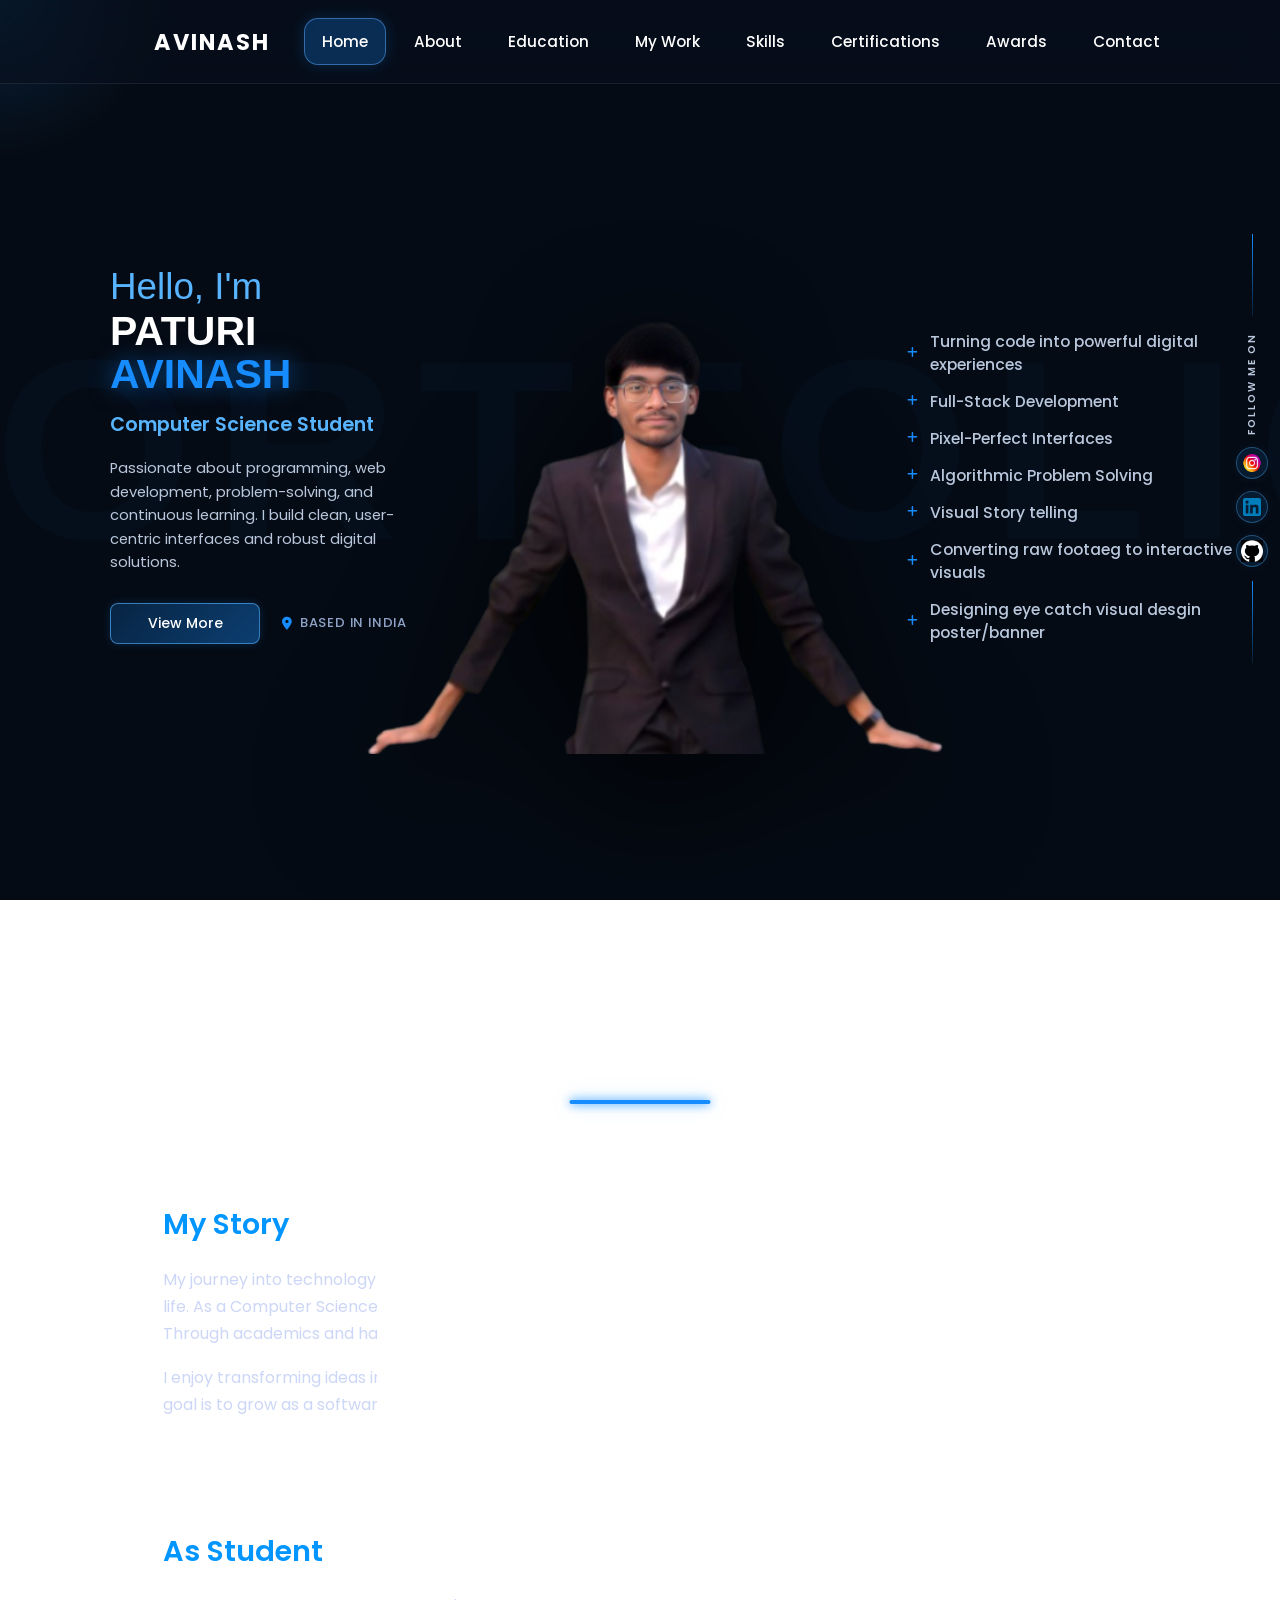
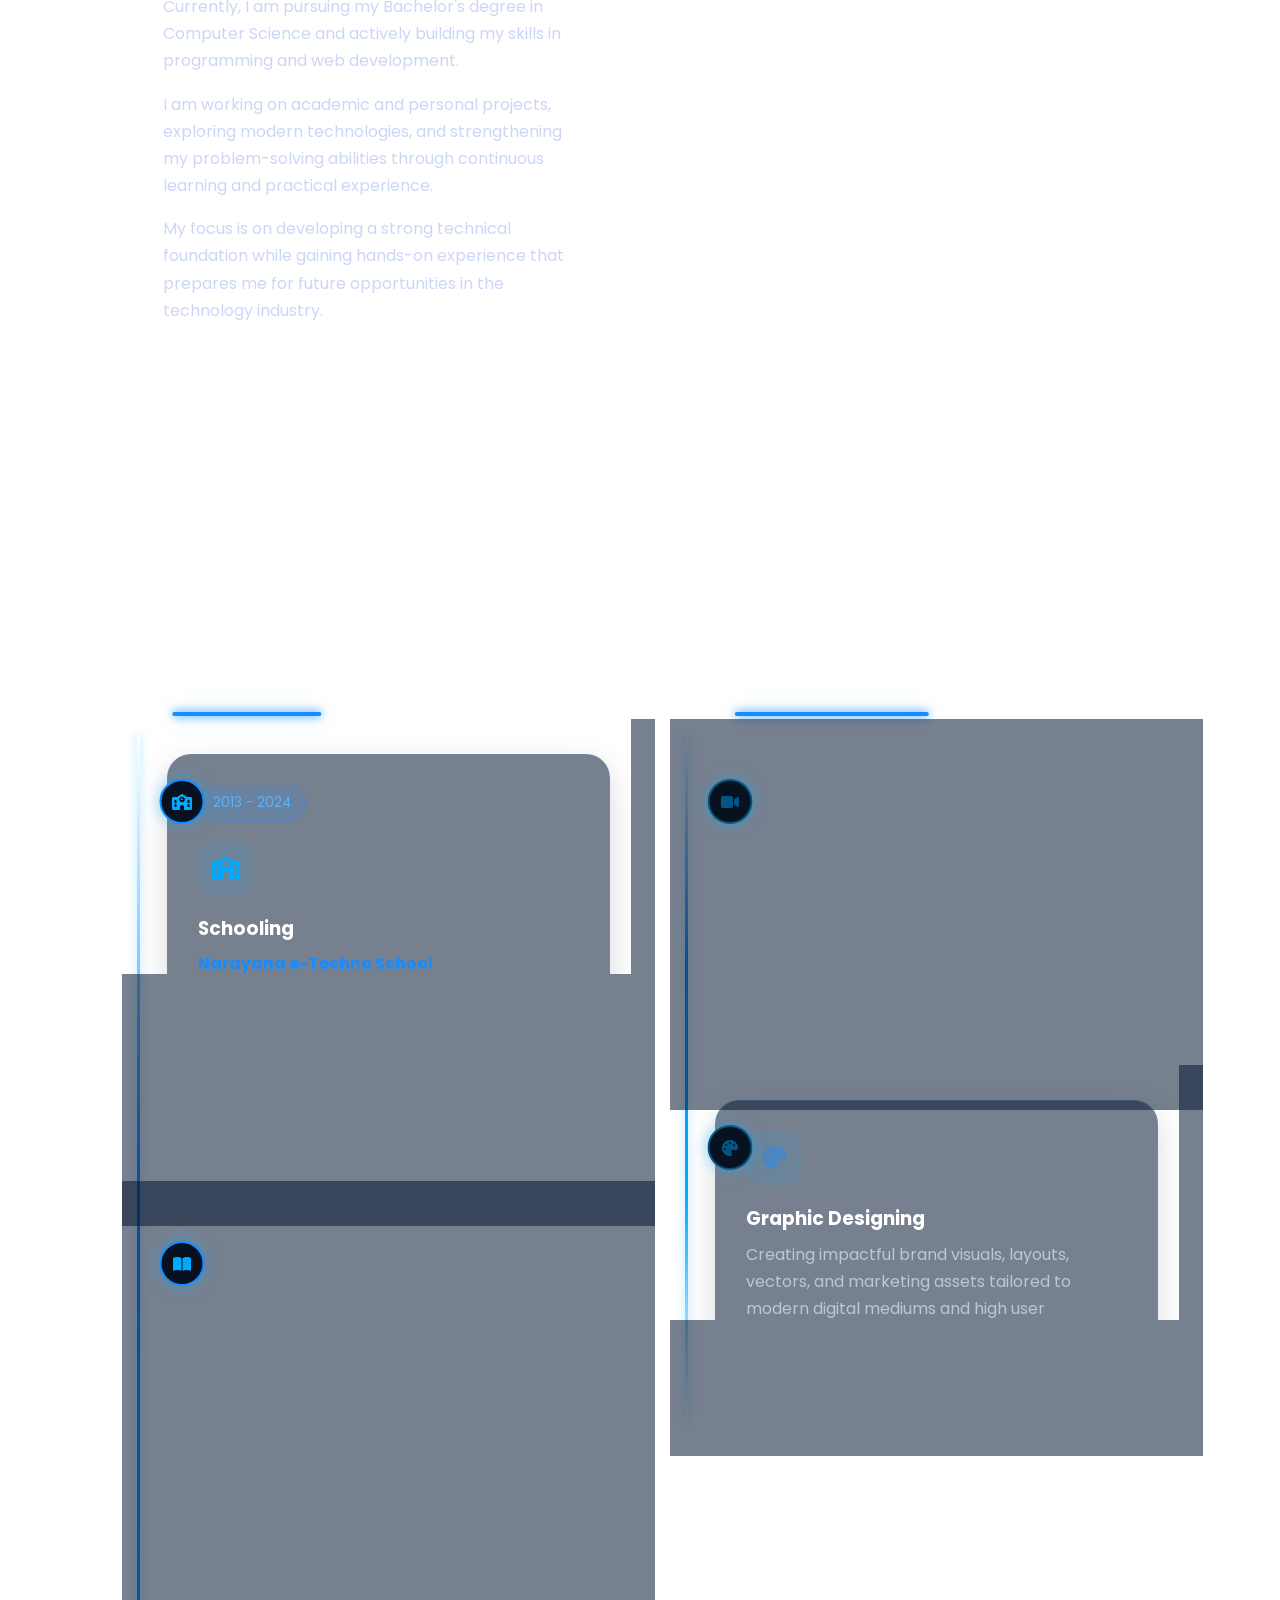
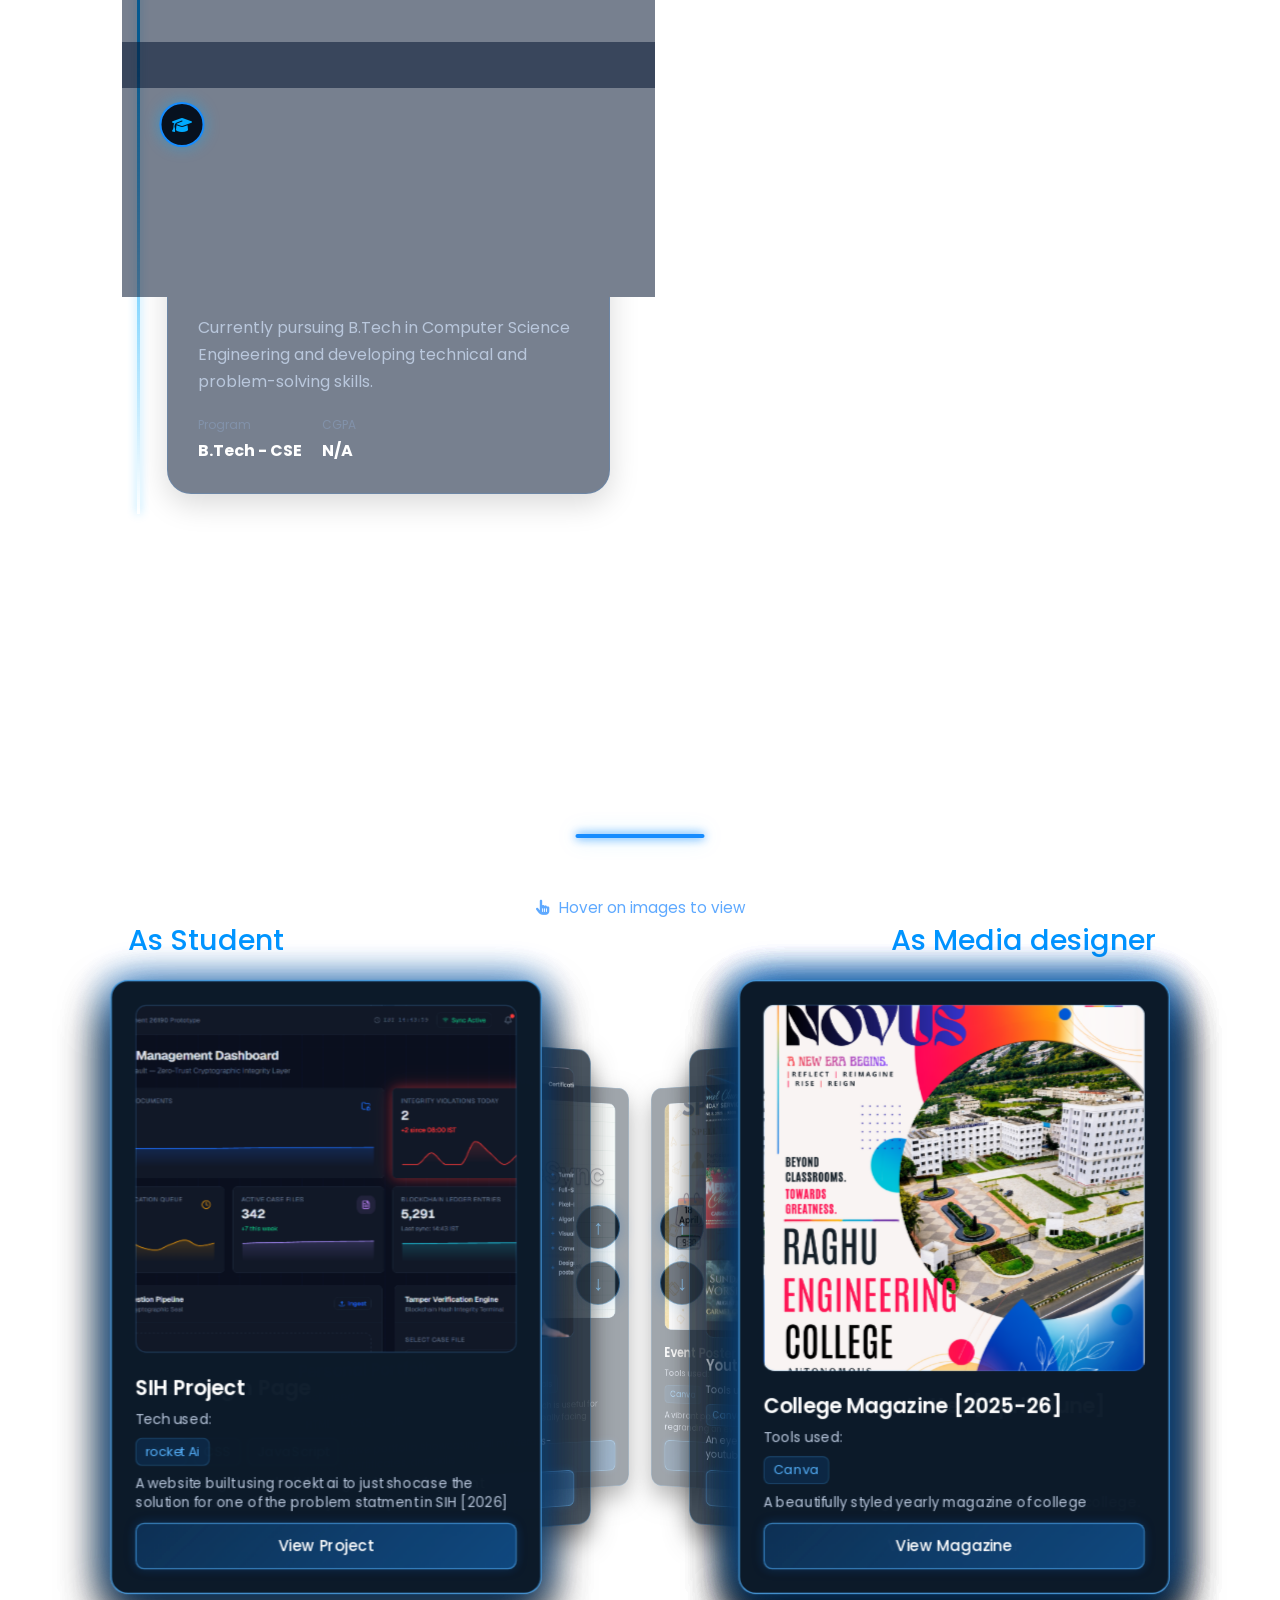
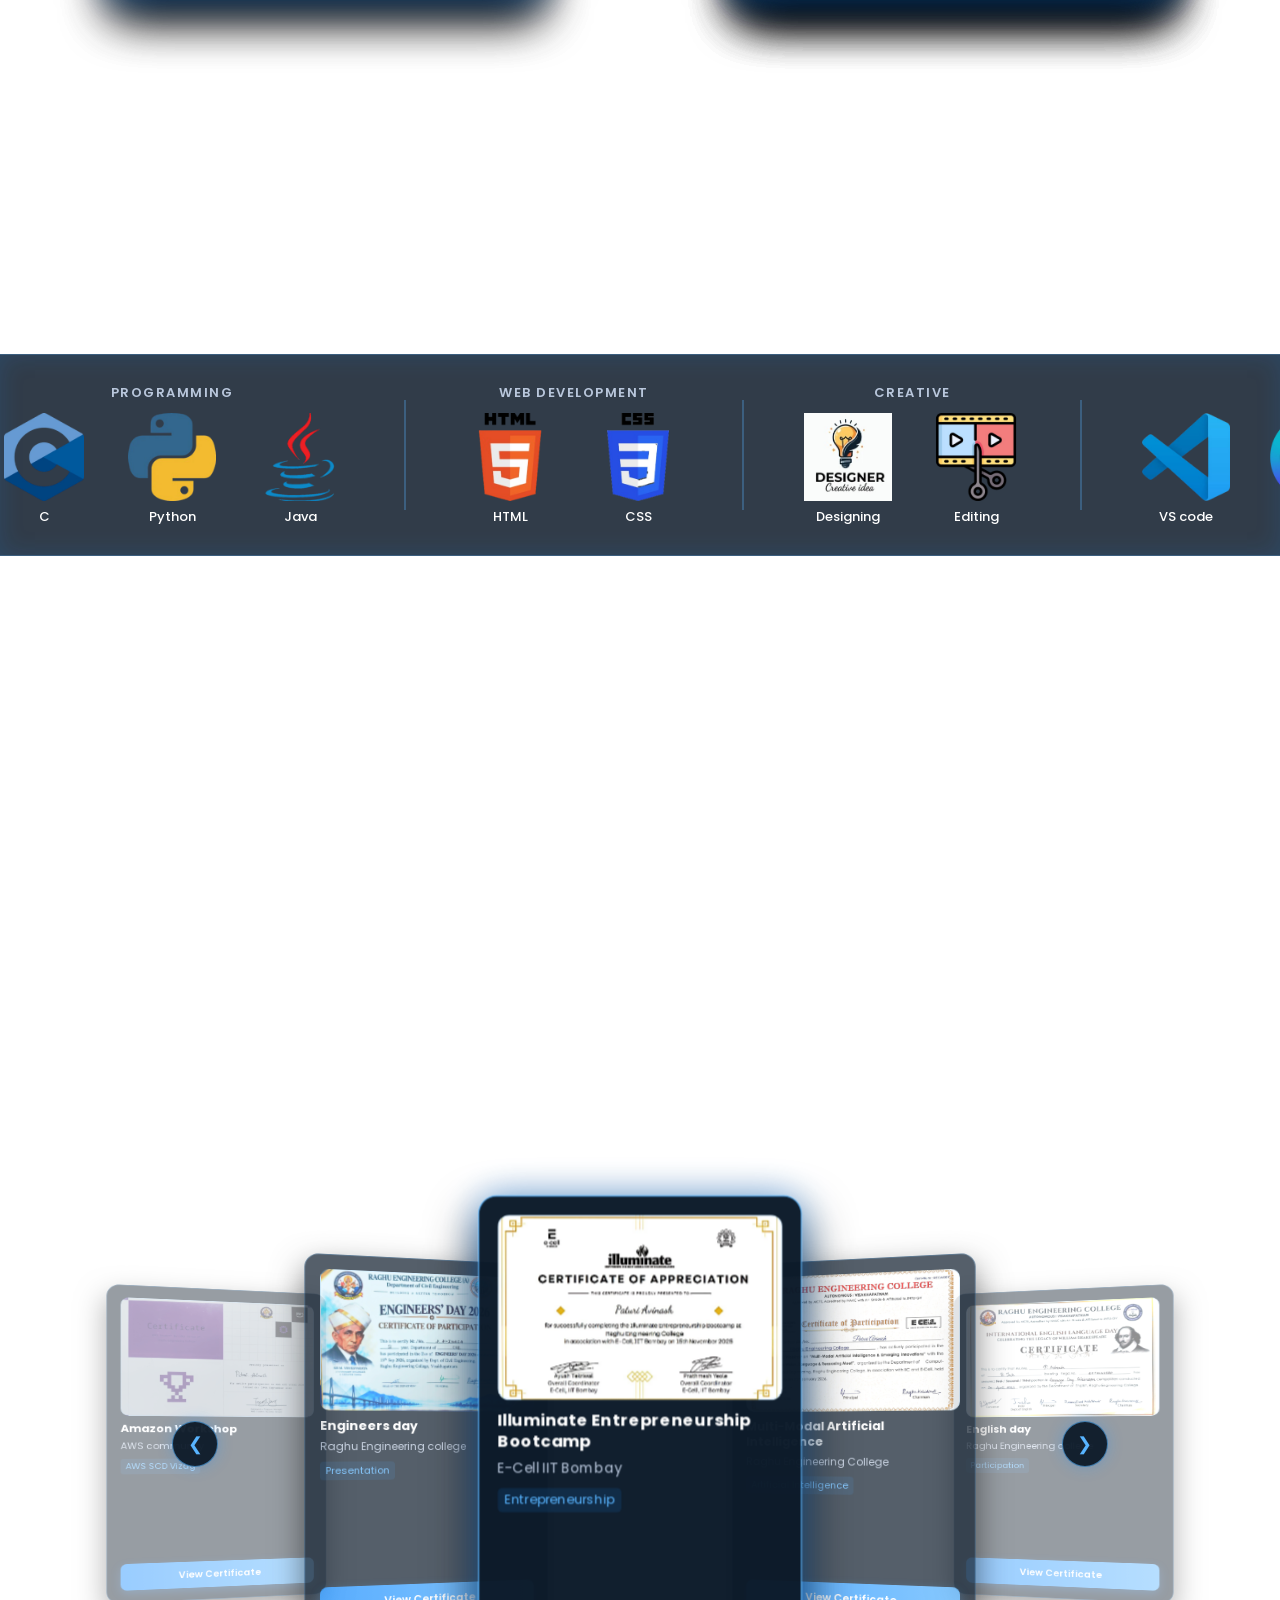
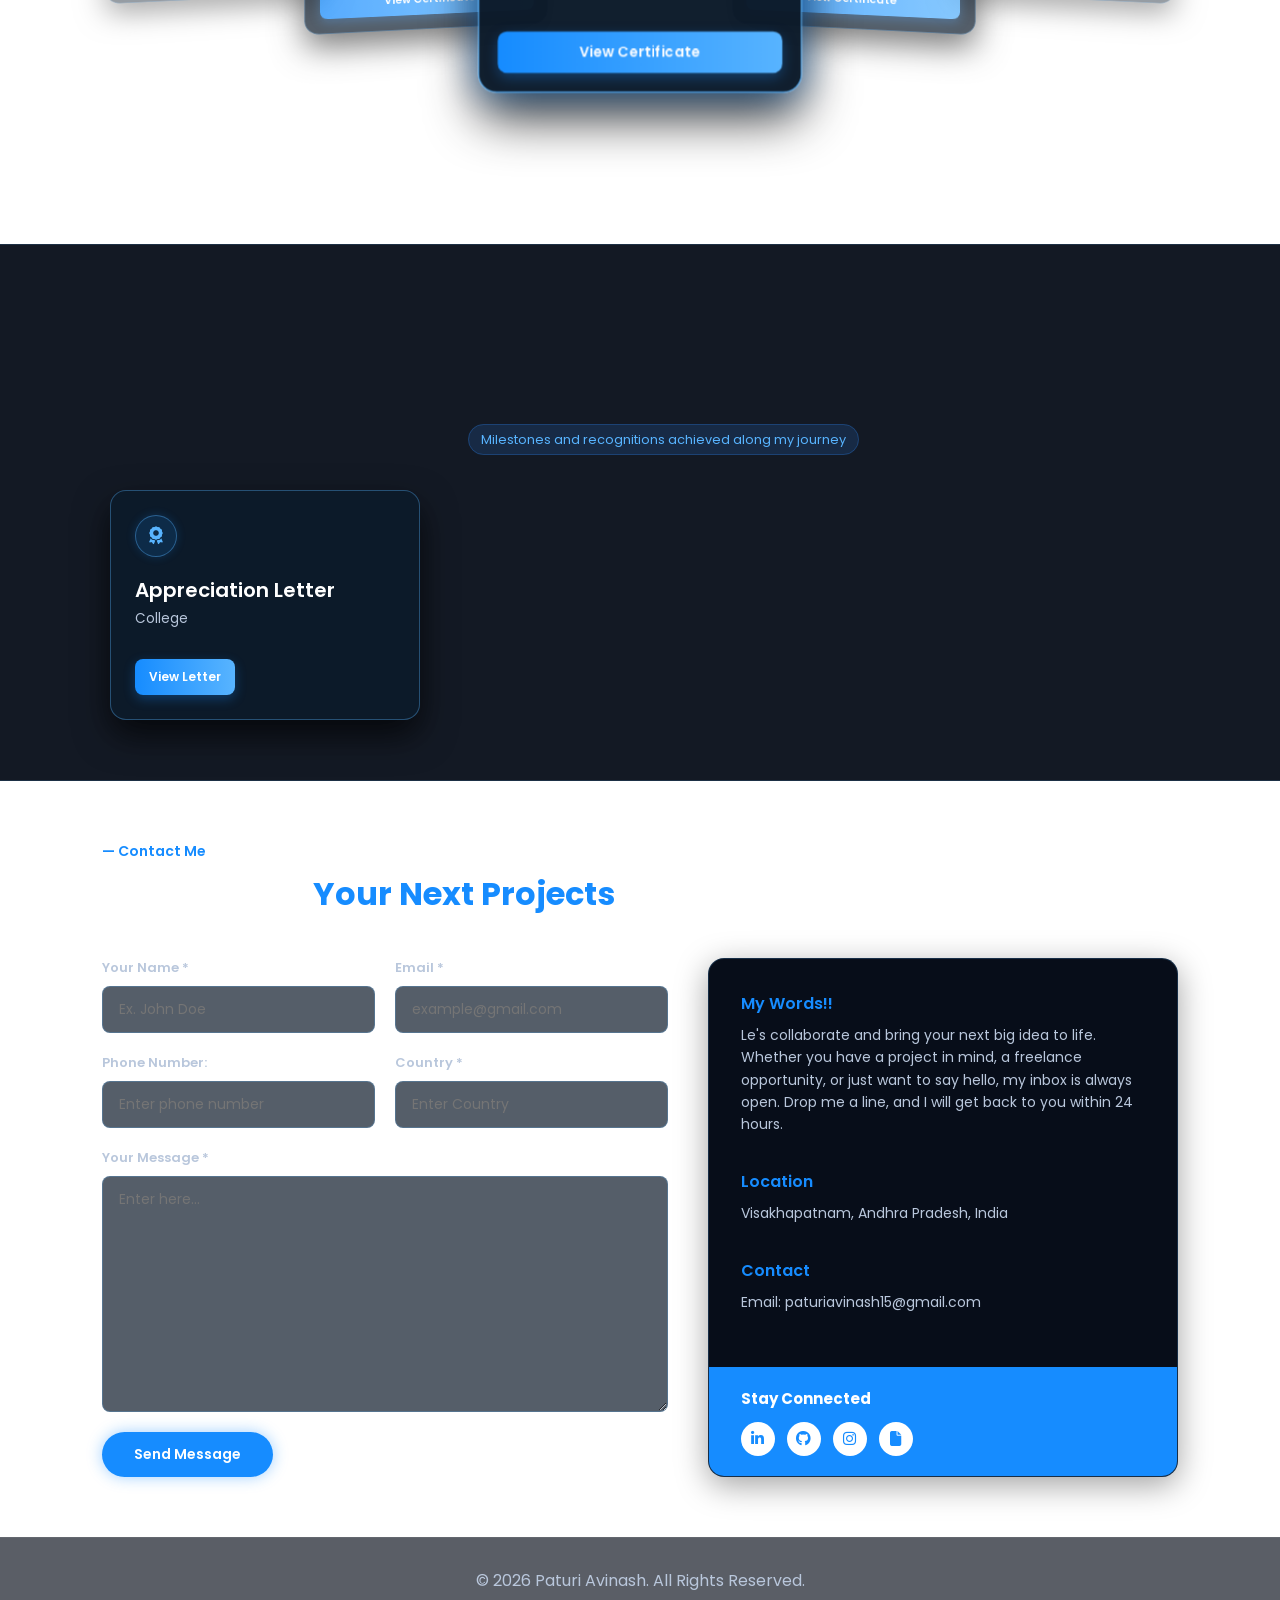
==== commit c003468d: "Update index.html" ====
--- a/index.html
+++ b/index.html
@@ -494,7 +494,7 @@
                                 </div>
                                 <p class="project-description">The first thing i have build using web development skills , A clean and simple ui just as a practiced based</p>
                             </div>
-                            <a href="https://github.com/your-username/login-page" target="_blank"
+                            <a href="https://github.com/PaturiAvinash078/Basic-login-page" target="_blank"
                                 class="project-btn">View Project</a>
                         </div>
 
@@ -1334,4 +1334,4 @@
 
 </body>
 
-</html>+</html>
